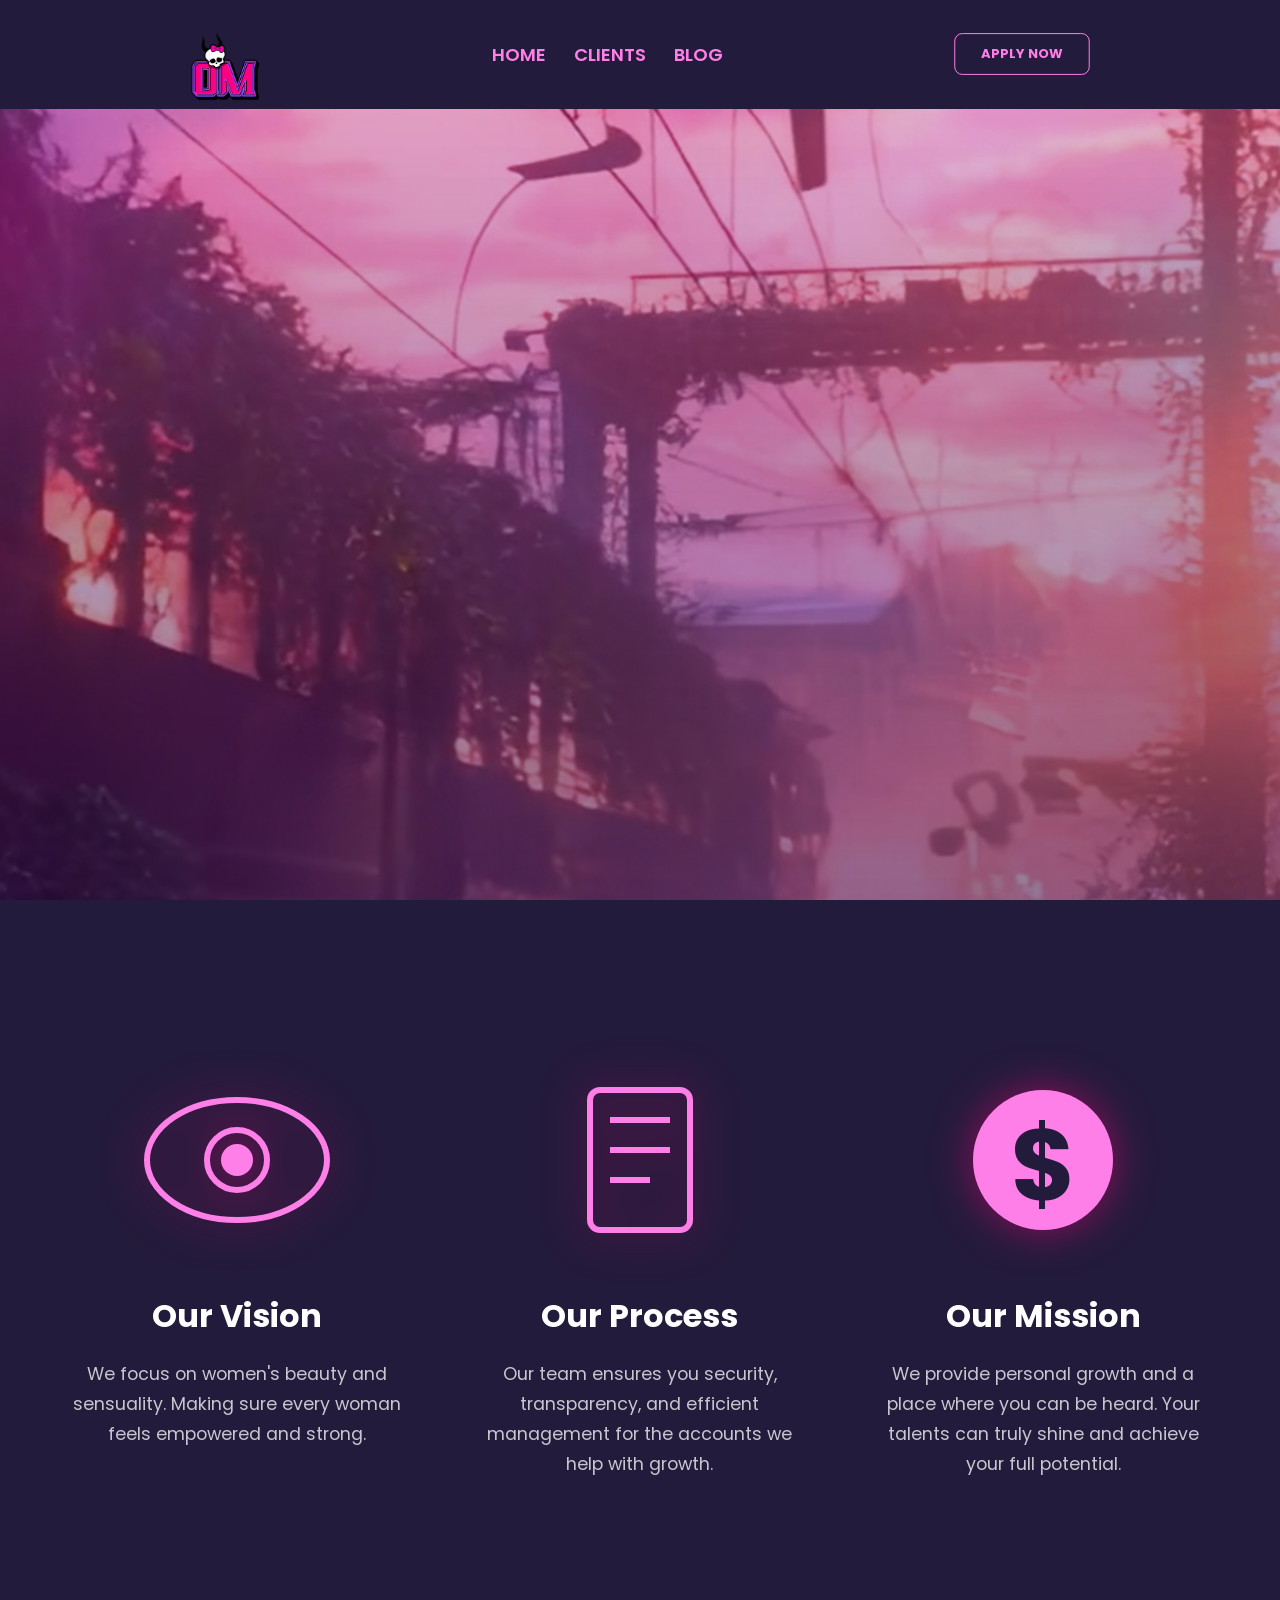
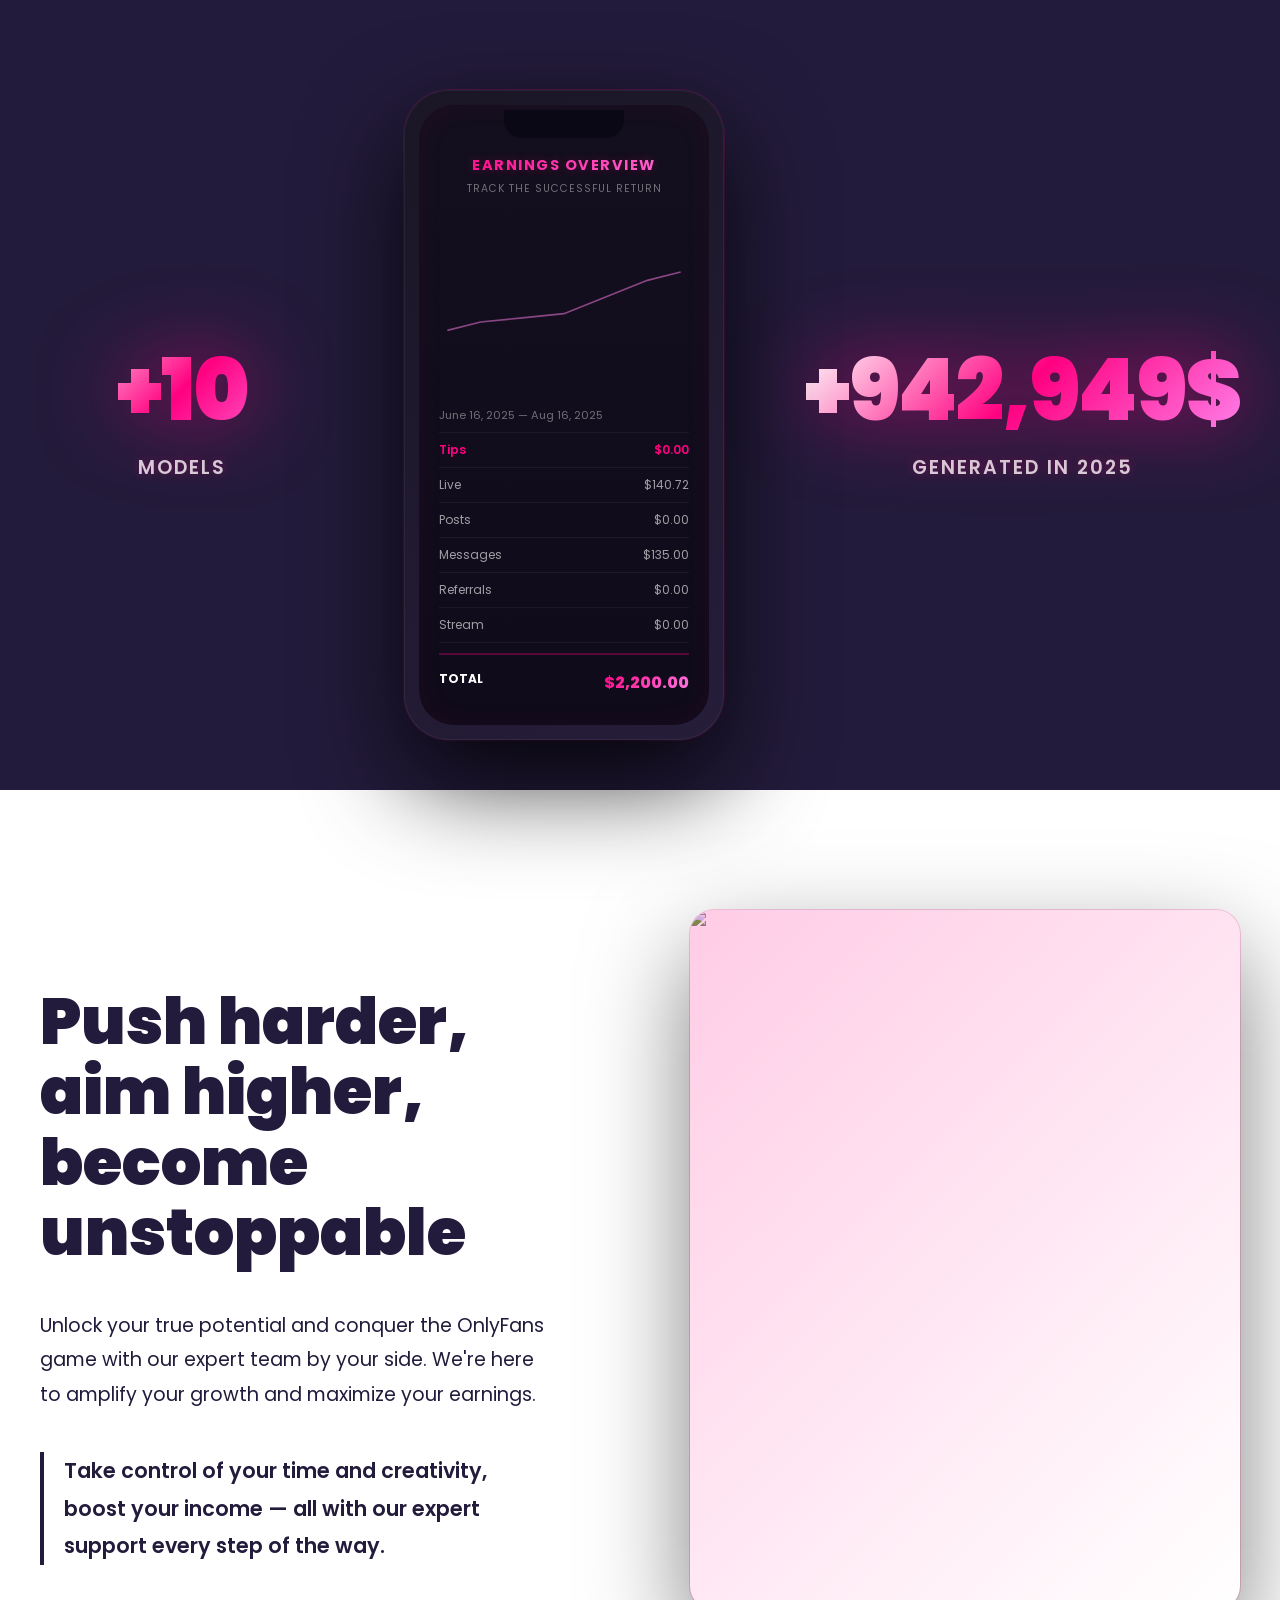
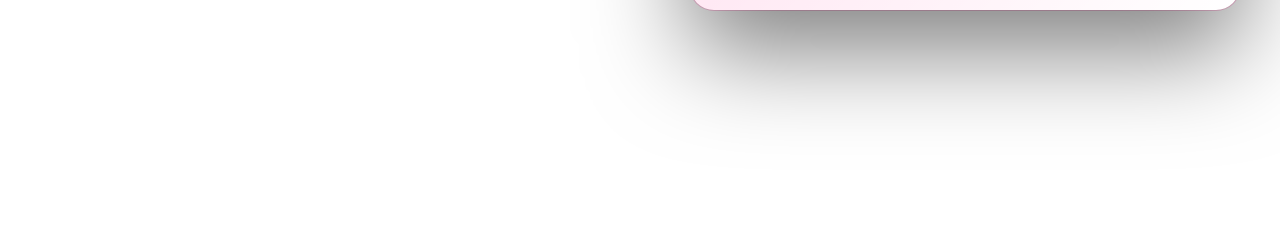
==== index.html @ c8c4c6e2 "first commit" ====
<!DOCTYPE html>
<html lang="en">
<head>
	<meta charset="UTF-8" />
	<meta http-equiv="X-UA-Compatible" content="IE=edge" />
	<meta name="viewport" content="width=device-width, initial-scale=1.0" />
	<title>OnlyModels — OnlyFans Management Agency</title>
	<link rel="preconnect" href="https://fonts.gstatic.com" crossorigin>
	<link href="https://fonts.googleapis.com/css2?family=Poppins:wght@300;400;600;700;800&display=swap" rel="stylesheet">
	<link rel="stylesheet" href="styles.css">
</head>
<body>
	<script>
		// Prevent flash of unstyled content by keeping key elements hidden until animations initialize
		try { document.documentElement.classList.add('is-loading'); } catch (e) { /* ignore */ }
	</script>
	<header class="site-header">
		<div class="container header-inner">
			<a class="logo" href="#">
				<img src="assets/logo.png" alt="OnlyModels logo" class="logo-img">
			</a>

			<nav class="nav" id="site-nav">
				<ul class="nav-list">
					<li><a href="#">Home</a></li>
					<li><a href="#clients">Clients</a></li>
					<li><a href="#blog">Blog</a></li>
				</ul>
			</nav>

			<div class="header-ctas">
				<a class="btn btn-outline" href="#apply">Apply Now</a>
				<button class="nav-toggle" id="navToggle" aria-label="Toggle navigation">☰</button>
			</div>
		</div>
	</header>

	<main>
		<section class="hero">
			<div class="hero-media" aria-hidden="true">
				<video class="hero-video" autoplay muted loop playsinline poster="https://images.unsplash.com/photo-1517816743773-6e0fd518b4a6?ixlib=rb-4.0.3&auto=format&fit=crop&w=2000&q=60">
					<source src="https://video.wixstatic.com/video/4f3477_016ce91157294b81bd13abdebb6bfc32/1080p/mp4/file.mp4" type="video/mp4">
					Your browser does not support the video tag.
				</video>
				<div class="hero-overlay" aria-hidden="true"></div>
			</div>

			<!-- Decorative animated blobs (visual depth) -->
			<div class="hero-decor" aria-hidden="true">
				<div class="blob blob-1"></div>
				<div class="blob blob-2"></div>
				<div class="blob blob-3"></div>
			</div>
			<div class="container hero-content">
				<p class="eyebrow">The #1 OnlyFans Agency in Canada</p>
				<h1 class="hero-title">ONLYFANS MANAGEMENT AGENCY</h1>
				<p class="hero-sub">Maximize your OnlyFans success with expert guidance and strategic growth.</p>
				<div class="hero-actions">
					<a class="btn btn-primary" href="#apply">Apply Now</a>
				</div>
			</div>
		</section>

		<!-- Vision, Process, Mission Section -->
		<section class="features-section">
			<div class="container-wide">
				<div class="features-grid">
					<article class="feature-card">
						<div class="feature-icon">
							<svg class="icon-eye" viewBox="0 0 100 100" xmlns="http://www.w3.org/2000/svg">
								<ellipse cx="50" cy="50" rx="45" ry="30" fill="none" stroke="currentColor" stroke-width="3"/>
								<circle cx="50" cy="50" r="15" fill="none" stroke="currentColor" stroke-width="3"/>
								<circle cx="50" cy="50" r="8" fill="currentColor"/>
							</svg>
						</div>
						<h3 class="feature-title">Our Vision</h3>
						<p class="feature-text">We focus on women's beauty and sensuality. Making sure every woman feels empowered and strong.</p>
					</article>

					<article class="feature-card">
						<div class="feature-icon">
							<svg class="icon-document" viewBox="0 0 100 100" xmlns="http://www.w3.org/2000/svg">
								<rect x="25" y="15" width="50" height="70" rx="5" fill="none" stroke="currentColor" stroke-width="3"/>
								<line x1="35" y1="30" x2="65" y2="30" stroke="currentColor" stroke-width="3"/>
								<line x1="35" y1="45" x2="65" y2="45" stroke="currentColor" stroke-width="3"/>
								<line x1="35" y1="60" x2="55" y2="60" stroke="currentColor" stroke-width="3"/>
							</svg>
						</div>
						<h3 class="feature-title">Our Process</h3>
						<p class="feature-text">Our team ensures you security, transparency, and efficient management for the accounts we help with growth.</p>
					</article>

					<article class="feature-card">
						<div class="feature-icon">
							<svg class="icon-dollar" viewBox="0 0 100 100" xmlns="http://www.w3.org/2000/svg">
								<circle cx="50" cy="50" r="35" fill="currentColor"/>
								<text x="50" y="70" font-size="50" font-weight="bold" text-anchor="middle" fill="#231B3B">$</text>
							</svg>
						</div>
						<h3 class="feature-title">Our Mission</h3>
						<p class="feature-text">We provide personal growth and a place where you can be heard. Your talents can truly shine and achieve your full potential.</p>
					</article>
				</div>
			</div>
		</section>

		<!-- Stats Section with Phone -->
		<section class="stats-section">
			<div class="container-wide">
				<div class="stats-grid">
					<div class="stat-item stat-left">
						<div class="stat-number">+10</div>
						<div class="stat-label">MODELS</div>
					</div>

					<div class="phone-mockup">
						<div class="phone-frame">
							<div class="phone-notch"></div>
							<div class="phone-screen">
								<div class="phone-header">
									<div class="earnings-title">EARNINGS OVERVIEW</div>
									<div class="earnings-subtitle">TRACK THE SUCCESSFUL RETURN</div>
								</div>
								<div class="phone-graph">
									<svg viewBox="0 0 300 120" xmlns="http://www.w3.org/2000/svg">
										<polyline points="10,100 50,90 100,85 150,80 200,60 250,40 290,30" 
											fill="none" stroke="rgba(255,127,232,0.5)" stroke-width="2"/>
									</svg>
								</div>
								<div class="phone-stats">
									<div class="stat-row">
										<span class="stat-date">June 16, 2025 — Aug 16, 2025</span>
									</div>
									<div class="stat-row highlight">
										<span>Tips</span>
										<span>$0.00</span>
									</div>
									<div class="stat-row">
										<span>Live</span>
										<span>$140.72</span>
									</div>
									<div class="stat-row">
										<span>Posts</span>
										<span>$0.00</span>
									</div>
									<div class="stat-row">
										<span>Messages</span>
										<span>$135.00</span>
									</div>
									<div class="stat-row">
										<span>Referrals</span>
										<span>$0.00</span>
									</div>
									<div class="stat-row">
										<span>Stream</span>
										<span>$0.00</span>
									</div>
									<div class="stat-row total">
										<span>TOTAL</span>
										<span class="total-amount">$2,200.00</span>
									</div>
								</div>
							</div>
						</div>
					</div>

					<div class="stat-item stat-right">
						<div class="stat-number">+942,949$</div>
						<div class="stat-label">GENERATED IN 2025</div>
					</div>
				</div>
			</div>
		</section>

		<!-- Split Content Section -->
		<section class="split-section">
			<div class="split-container">
				<div class="split-content">
					<div class="split-text">
						<h2 class="split-heading"><span class="word">Push</span> <span class="word">harder,</span> <span class="word">aim</span> <span class="word">higher,</span> <span class="word">become</span> <span class="word">unstoppable</span></h2>
						<p class="split-para"><span class="line">Unlock your true potential and conquer the OnlyFans game</span> <span class="line">with our expert team by your side. We're here to amplify</span> <span class="line">your growth and maximize your earnings.</span></p>
						<p class="split-para-bold"><span class="line-bold">Take control of your time and creativity, boost your income —</span> <span class="line-bold">all with our expert support every step of the way.</span></p>
					</div>
				</div>
				<div class="split-image">
					<div class="image-wrapper">
						<img src="https://images.unsplash.com/photo-1524504388940-b1c1722653e1?w=800&h=1000&fit=crop" alt="Model" class="split-img">
						<div class="image-overlay"></div>
						<div class="image-glow"></div>
					</div>
				</div>
			</div>
		</section>
	</main>

	<footer class="site-footer">
		<div class="container footer-inner">
			<div>© <span id="year"></span> OnlyModels — All rights reserved</div>
			<div class="footer-links">
				<a href="#privacy">Privacy</a>
				<a href="#terms">Terms</a>
			</div>
		</div>
	</footer>

	<!-- GSAP core + ScrollTrigger -->
	<script src="https://cdnjs.cloudflare.com/ajax/libs/gsap/3.12.2/gsap.min.js"></script>
	<script src="https://cdnjs.cloudflare.com/ajax/libs/gsap/3.12.2/ScrollTrigger.min.js"></script>

	<script>
		console.log('[ANIM] Script loaded');
		document.getElementById('year').textContent = new Date().getFullYear();

		const navToggle = document.getElementById('navToggle');
		const nav = document.getElementById('site-nav');
		const animToggle = document.getElementById('animToggle');

		const systemPrefersReduced = window.matchMedia('(prefers-reduced-motion: reduce)').matches;
		let animationsEnabled = !systemPrefersReduced;

		function updateAnimToggleUI() {
			if (!animToggle) return;
			animToggle.setAttribute('aria-pressed', String(animationsEnabled));
			animToggle.textContent = animationsEnabled ? 'Animations: On' : 'Animations: Off';
		}

		// Mobile nav toggle
		if (navToggle) {
			navToggle.addEventListener('click', () => {
				nav.classList.toggle('open');
				navToggle.classList.toggle('open');
			});
		}

		window.__masterTimeline = null;

		function splitTitleIntoChars() {
			const title = document.querySelector('.hero-title');
			if (!title) return;
			const text = title.textContent.trim();
			title.innerHTML = Array.from(text).map(ch => 
				ch === ' ' ? '<span class="char">&nbsp;</span>' : `<span class="char">${ch}</span>`
			).join('');
		}

		function restorePlainTitle() {
			const title = document.querySelector('.hero-title');
			if (!title) return;
			title.innerHTML = title.textContent.replace(/\u00A0/g, ' ');
			title.style.color = '#fff';
		}

		function revealFallback() {
			document.documentElement.classList.remove('is-loading');
			restorePlainTitle();
			const all = document.querySelectorAll('.logo-img, .nav-list a, .header-ctas .btn, .hero-overlay, .hero-video, .blob, .eyebrow, .hero-title, .hero-sub, .hero-actions .btn, .card, .section h2, .footer-inner');
			all.forEach(el => {
				el.style.opacity = '1';
				el.style.transform = 'none';
				el.style.pointerEvents = 'auto';
			});
			console.log('[ANIM] Fallback reveal applied');
		}

		// Safety: reveal after 2s if still loading
		setTimeout(() => {
			if (document.documentElement.classList.contains('is-loading')) {
				console.warn('[ANIM] Safety timeout - revealing page');
				revealFallback();
			}
		}, 2000);

		function initAnimations() {
			console.log('[ANIM] Init start', {gsap: !!window.gsap, ScrollTrigger: !!window.ScrollTrigger});
			
			if (!window.gsap) {
				console.error('[ANIM] GSAP not loaded!');
				revealFallback();
				return null;
			}

			try {
				if (window.ScrollTrigger) gsap.registerPlugin(ScrollTrigger);
				
				splitTitleIntoChars();

				// SET ALL INITIAL STATES - EVERYTHING HIDDEN
				gsap.set('.site-header', {autoAlpha: 1}); // header visible but children hidden
				gsap.set('.logo-img', {opacity: 0, x: -40, scale: 0.95});
				gsap.set('.nav-list a', {opacity: 0, y: -20});
				gsap.set('.header-ctas .btn', {opacity: 0, y: -15});
				gsap.set('.hero-overlay', {opacity: 0});
				gsap.set('.hero-video', {opacity: 0, scale: 1.08});
				gsap.set('.blob', {opacity: 0, scale: 0.8});
				gsap.set('.eyebrow', {opacity: 0, y: 30});
				gsap.set('.char', {opacity: 0, y: 60, rotationX: 25});
				gsap.set('.hero-sub', {opacity: 0, y: 30});
				gsap.set('.hero-actions .btn', {opacity: 0, y: 20, scale: 0.9});
				gsap.set('.card', {opacity: 0, y: 50, rotationY: 8});
				gsap.set('.section h2', {opacity: 0, y: 30});
				gsap.set('.footer-inner', {opacity: 0, y: 20});

				// Remove is-loading class NOW that GSAP has set initial states
				document.documentElement.classList.remove('is-loading');
				console.log('[ANIM] Initial states set, is-loading removed');

				// CREATE MASTER TIMELINE - EVERYTHING SEQUENCES IN ORDER
				const master = gsap.timeline({
					defaults: {ease: 'power3.out'},
					onStart: () => console.log('[ANIM] Master timeline started'),
					onComplete: () => console.log('[ANIM] Master timeline complete')
				});

				// 1. HEADER ANIMATIONS (logo -> nav links -> buttons)
				master.to('.logo-img', {opacity: 1, x: 0, scale: 1, duration: 1.0, ease: 'back.out(1.4)'}, 0.2);
				master.to('.nav-list a', {opacity: 1, y: 0, duration: 0.8, stagger: 0.1, ease: 'back.out(1.2)'}, 0.5);
				master.to('.header-ctas .btn', {opacity: 1, y: 0, duration: 0.8, stagger: 0.08}, 0.8);

				// 2. HERO VIDEO & OVERLAY
				master.to('.hero-video', {opacity: 1, scale: 1, duration: 1.8, ease: 'power2.out'}, 1.0);
				master.to('.hero-overlay', {opacity: 1, duration: 1.2}, 1.2);

				// 3. DECORATIVE BLOBS (animate in with organic motion)
				master.to('.blob-1', {opacity: 0.85, scale: 1, duration: 2.0, ease: 'elastic.out(1, 0.5)'}, 1.5);
				master.to('.blob-2', {opacity: 0.85, scale: 1, duration: 2.2, ease: 'elastic.out(1, 0.5)'}, 1.6);
				master.to('.blob-3', {opacity: 0.85, scale: 1, duration: 2.0, ease: 'elastic.out(1, 0.5)'}, 1.7);

				// 4. HERO TEXT CONTENT (eyebrow -> title chars -> subtitle -> CTA)
				master.to('.eyebrow', {opacity: 1, y: 0, duration: 0.8}, 2.0);
				master.to('.char', {
					opacity: 1, 
					y: 0, 
					rotationX: 0, 
					duration: 0.8,
					stagger: {each: 0.04, from: 'start'},
					ease: 'back.out(1.5)'
				}, 2.3);
				master.to('.hero-sub', {opacity: 1, y: 0, duration: 1.0}, 3.5);
				master.to('.hero-actions .btn', {opacity: 1, y: 0, scale: 1, duration: 0.9, ease: 'back.out(1.3)'}, 4.0);

				// 5. CONTINUOUS BLOB ANIMATIONS (organic floating)
				master.add(() => {
					gsap.to('.blob-1', {x: -20, y: 10, scale: 1.1, duration: 8, repeat: -1, yoyo: true, ease: 'sine.inOut'});
					gsap.to('.blob-2', {x: 15, y: -15, scale: 0.95, duration: 10, repeat: -1, yoyo: true, ease: 'sine.inOut'});
					gsap.to('.blob-3', {x: -10, y: 20, scale: 1.08, duration: 9, repeat: -1, yoyo: true, ease: 'sine.inOut'});
				}, 3.0);

				// 6. VIDEO SLOW ZOOM (continuous)
				master.add(() => {
					gsap.to('.hero-video', {scale: 1.15, duration: 40, repeat: -1, yoyo: true, ease: 'sine.inOut'});
				}, 2.5);

				// 7. CARDS (scroll-triggered)
				if (window.ScrollTrigger) {
					ScrollTrigger.create({
						trigger: '.grid',
						start: 'top 85%',
						onEnter: () => {
							gsap.to('.card', {
								opacity: 1,
								y: 0,
								rotationY: 0,
								duration: 1.0,
								stagger: 0.15,
								ease: 'back.out(1.2)'
							});
						}
					});

					// 8. SECTION HEADINGS & FOOTER
					ScrollTrigger.create({
						trigger: '.section',
						start: 'top 90%',
						onEnter: () => {
							gsap.to('.section h2', {opacity: 1, y: 0, duration: 0.9, stagger: 0.1});
						}
					});

					ScrollTrigger.create({
						trigger: '.site-footer',
						start: 'top 95%',
						onEnter: () => {
							gsap.to('.footer-inner', {opacity: 1, y: 0, duration: 0.8});
						}
					});

					// 9. FEATURES SECTION - Vision, Process, Mission
					gsap.set('.feature-card', {opacity: 0, y: 80, rotationY: -15, scale: 0.9});
					gsap.set('.feature-icon svg', {opacity: 0, scale: 0.5, rotation: -45});
					gsap.set('.feature-title', {opacity: 0, y: 20});
					gsap.set('.feature-text', {opacity: 0, y: 15});

					ScrollTrigger.create({
						trigger: '.features-section',
						start: 'top 75%',
						onEnter: () => {
							// Animate cards in
							gsap.to('.feature-card', {
								opacity: 1,
								y: 0,
								rotationY: 0,
								scale: 1,
								duration: 1.2,
								stagger: 0.2,
								ease: 'back.out(1.4)'
							});

							// Animate icons
							gsap.to('.feature-icon svg', {
								opacity: 1,
								scale: 1,
								rotation: 0,
								duration: 1.5,
								stagger: 0.2,
								ease: 'elastic.out(1, 0.6)',
								delay: 0.3
							});

							// Animate titles
							gsap.to('.feature-title', {
								opacity: 1,
								y: 0,
								duration: 0.8,
								stagger: 0.2,
								ease: 'power3.out',
								delay: 0.5
							});

							// Animate text
							gsap.to('.feature-text', {
								opacity: 1,
								y: 0,
								duration: 0.8,
								stagger: 0.2,
								ease: 'power3.out',
								delay: 0.7
							});

							// Continuous icon animations
							gsap.to('.icon-eye', {
								rotationY: 360,
								duration: 20,
								repeat: -1,
								ease: 'none'
							});

							gsap.to('.icon-document', {
								y: -10,
								duration: 3,
								repeat: -1,
								yoyo: true,
								ease: 'sine.inOut'
							});

							gsap.to('.icon-dollar', {
								scale: 1.1,
								duration: 2,
								repeat: -1,
								yoyo: true,
								ease: 'sine.inOut'
							});
						}
					});

					// 10. STATS SECTION - Numbers and Phone
					gsap.set('.stat-item', {opacity: 0, scale: 0.8});
					gsap.set('.stat-number', {opacity: 0, y: 50, scale: 0.5});
					gsap.set('.stat-label', {opacity: 0, y: 20});
					gsap.set('.phone-mockup', {opacity: 0, y: 100, rotationY: -25, scale: 0.85});
					gsap.set('.phone-header', {opacity: 0, y: 30});
					gsap.set('.phone-graph', {opacity: 0, scale: 0.8});
					gsap.set('.stat-row', {opacity: 0, x: -20});

					ScrollTrigger.create({
						trigger: '.stats-section',
						start: 'top 70%',
						onEnter: () => {
							// Animate stat containers
							gsap.to('.stat-item', {
								opacity: 1,
								scale: 1,
								duration: 1.0,
								ease: 'back.out(1.3)'
							});

							// Animate left stat number with counter
							const leftNumber = document.querySelector('.stat-left .stat-number');
							gsap.to('.stat-left .stat-number', {
								opacity: 1,
								y: 0,
								scale: 1,
								duration: 1.5,
								ease: 'elastic.out(1, 0.5)',
								onStart: () => {
									let count = 0;
									const target = 10;
									const duration = 1500;
									const increment = target / (duration / 16);
									
									const counter = setInterval(() => {
										count += increment;
										if (count >= target) {
											count = target;
											clearInterval(counter);
										}
										leftNumber.textContent = '+' + Math.floor(count);
									}, 16);
								}
							});

							// Animate right stat number with counter
							const rightNumber = document.querySelector('.stat-right .stat-number');
							gsap.to('.stat-right .stat-number', {
								opacity: 1,
								y: 0,
								scale: 1,
								duration: 1.5,
								ease: 'elastic.out(1, 0.5)',
								delay: 0.2,
								onStart: () => {
									let count = 0;
									const target = 942949;
									const duration = 2000;
									const increment = target / (duration / 16);
									
									const counter = setInterval(() => {
										count += increment;
										if (count >= target) {
											count = target;
											clearInterval(counter);
										}
										rightNumber.textContent = '+' + Math.floor(count).toLocaleString() + '$';
									}, 16);
								}
							});

							// Animate stat labels with pulse
							gsap.to('.stat-label', {
								opacity: 1,
								y: 0,
								duration: 0.8,
								ease: 'power3.out',
								delay: 0.8
							});

							// Continuous label glow
							gsap.to('.stat-label', {
								textShadow: '0 0 20px rgba(255, 0, 128, 0.6)',
								duration: 2,
								repeat: -1,
								yoyo: true,
								ease: 'sine.inOut',
								delay: 2
							});

							// Animate phone mockup with complex motion
							gsap.to('.phone-mockup', {
								opacity: 1,
								y: 0,
								rotationY: 0,
								scale: 1,
								duration: 2.2,
								ease: 'elastic.out(1, 0.6)',
								delay: 0.3
							});

							// Animate phone content
							gsap.to('.phone-header', {
								opacity: 1,
								y: 0,
								duration: 0.8,
								delay: 1.2
							});

							// Earnings title pulse
							gsap.to('.earnings-title', {
								scale: 1.05,
								textShadow: '0 0 15px rgba(255, 0, 128, 0.5)',
								duration: 1.5,
								repeat: -1,
								yoyo: true,
								ease: 'sine.inOut',
								delay: 2
							});

							gsap.to('.phone-graph', {
								opacity: 1,
								scale: 1,
								duration: 1.0,
								delay: 1.5
							});

							gsap.to('.stat-row', {
								opacity: 1,
								x: 0,
								duration: 0.6,
								stagger: 0.1,
								ease: 'back.out(1.3)',
								delay: 1.8
							});

							// Continuous phone float with rotation
							gsap.to('.phone-frame', {
								y: -20,
								rotationZ: 2,
								duration: 4,
								repeat: -1,
								yoyo: true,
								ease: 'sine.inOut',
								delay: 2
							});

							// Phone screen glow
							gsap.to('.phone-screen', {
								boxShadow: 'inset 0 0 50px rgba(255, 0, 128, 0.1)',
								duration: 3,
								repeat: -1,
								yoyo: true,
								ease: 'sine.inOut',
								delay: 2.5
							});

							// Animate graph line with glow
							const graphLine = document.querySelector('.phone-graph polyline');
							if (graphLine) {
								const length = graphLine.getTotalLength();
								graphLine.style.strokeDasharray = length;
								graphLine.style.strokeDashoffset = length;
								
								gsap.to(graphLine, {
									strokeDashoffset: 0,
									duration: 2.5,
									ease: 'power2.inOut',
									delay: 1.8
								});

								// Continuous line glow
								gsap.to(graphLine, {
									stroke: 'rgba(255, 127, 232, 0.8)',
									strokeWidth: 3,
									duration: 2,
									repeat: -1,
									yoyo: true,
									ease: 'sine.inOut',
									delay: 4
								});
							}

							// Total amount pulse
							gsap.to('.total-amount', {
								scale: 1.08,
								textShadow: '0 0 20px rgba(255, 0, 128, 0.8)',
								duration: 1.5,
								repeat: -1,
								yoyo: true,
								ease: 'sine.inOut',
								delay: 3
							});
						}
					});

					// 11. SPLIT SECTION - Text and Image
					gsap.set('.split-heading .word', {opacity: 0, y: 80, rotationX: -45, scale: 0.8});
					gsap.set('.split-para .line', {opacity: 0, x: -60, rotationY: -25});
					gsap.set('.split-para-bold .line-bold', {opacity: 0, x: -80, scale: 0.9, rotationY: -20});
					gsap.set('.split-image', {opacity: 0, x: 100, rotationY: 25, scale: 0.85});
					gsap.set('.image-glow', {opacity: 0, scale: 0.5});

					ScrollTrigger.create({
						trigger: '.split-section',
						start: 'top 70%',
						onEnter: () => {
							// Animate heading words individually
							gsap.to('.split-heading .word', {
								opacity: 1,
								y: 0,
								rotationX: 0,
								scale: 1,
								duration: 1.4,
								stagger: {
									each: 0.12,
									ease: 'power2.out'
								},
								ease: 'elastic.out(1, 0.6)'
							});

							// Continuous word floating
							gsap.to('.split-heading .word', {
								y: -5,
								duration: 2.5,
								stagger: 0.15,
								repeat: -1,
								yoyo: true,
								ease: 'sine.inOut',
								delay: 1.5
							});

							// Animate paragraph lines
							gsap.to('.split-para .line', {
								opacity: 1,
								x: 0,
								rotationY: 0,
								duration: 1.2,
								stagger: 0.15,
								ease: 'back.out(1.4)',
								delay: 0.4
							});

							// Animate bold lines
							gsap.to('.split-para-bold .line-bold', {
								opacity: 1,
								x: 0,
								scale: 1,
								rotationY: 0,
								duration: 1.3,
								stagger: 0.2,
								ease: 'elastic.out(1, 0.7)',
								delay: 0.8
							});

							// Pulse effect on bold text
							gsap.to('.split-para-bold', {
								scale: 1.02,
								duration: 2,
								repeat: -1,
								yoyo: true,
								ease: 'sine.inOut',
								delay: 2
							});

							// Animate image with complex motion
							gsap.to('.split-image', {
								opacity: 1,
								x: 0,
								rotationY: 0,
								scale: 1,
								duration: 2.0,
								ease: 'elastic.out(1, 0.5)',
								delay: 0.3
							});

							// Animate image glow
							gsap.to('.image-glow', {
								opacity: 0.6,
								scale: 1,
								duration: 2.5,
								ease: 'power2.out',
								delay: 0.8
							});

							// Continuous image overlay pulse
							gsap.to('.image-overlay', {
								opacity: 0.4,
								duration: 3,
								repeat: -1,
								yoyo: true,
								ease: 'sine.inOut',
								delay: 2
							});
						}
					});

					// Parallax effect on split image with rotation
					ScrollTrigger.create({
						trigger: '.split-section',
						start: 'top bottom',
						end: 'bottom top',
						scrub: 1,
						onUpdate: (self) => {
							const progress = self.progress;
							gsap.to('.split-img', {
								y: progress * -80,
								rotationZ: progress * 2,
								scale: 1 + (progress * 0.05),
								ease: 'none'
							});

							// Parallax glow
							gsap.to('.image-glow', {
								y: progress * 40,
								ease: 'none'
							});
						}
					});
				}

				// NAV LINK HOVER EFFECTS
				document.querySelectorAll('.nav-list a').forEach(link => {
					link.addEventListener('mouseenter', () => gsap.to(link, {y: -4, duration: 0.3, ease: 'power2.out'}));
					link.addEventListener('mouseleave', () => gsap.to(link, {y: 0, duration: 0.3}));
				});

				window.__masterTimeline = master;
				console.log('[ANIM] Master timeline created successfully');
				return master;

			} catch (err) {
				console.error('[ANIM] Init error:', err);
				revealFallback();
				return null;
			}
		}

		function killAnimations() {
			if (window.__masterTimeline) {
				window.__masterTimeline.kill();
				window.__masterTimeline = null;
			}
			if (window.ScrollTrigger) {
				ScrollTrigger.getAll().forEach(st => st.kill());
			}
			gsap.killTweensOf('*');
			restorePlainTitle();
			console.log('[ANIM] All animations killed');
		}

		// Animation toggle
		if (animToggle) {
			animToggle.addEventListener('click', () => {
				animationsEnabled = !animationsEnabled;
				updateAnimToggleUI();
				if (animationsEnabled) {
					location.reload(); // Reload to restart animations
				} else {
					killAnimations();
					revealFallback();
				}
			});
		}

		// INITIALIZE
		updateAnimToggleUI();
		if (animationsEnabled) {
			if (document.readyState === 'loading') {
				document.addEventListener('DOMContentLoaded', initAnimations);
			} else {
				initAnimations();
			}
		} else {
			revealFallback();
		}
	</script>
</body>
</html>
---- styles.css ----
/* styles.css — Pink/purple theme, responsive layout */
:root {
    --bg: #231B3B;
    --pink-600: #FF0080;
    --pink-500: #ff66b2;
    --purple-700: #231B3B;
    --muted: rgba(255, 255, 255, 0.75);
    --glass: rgba(255, 255, 255, 0.06);
    --max-width: 1200px;
}

* {
    box-sizing: border-box
}

html,
body {
    height: 100%
}

body {
    margin: 0;
    font-family: 'Poppins', system-ui, -apple-system, Segoe UI, Roboto, 'Helvetica Neue', Arial;
    color: #fff;
    -webkit-font-smoothing: antialiased;
    -moz-osx-font-smoothing: grayscale;
}

.container {
    width: 90%;
    max-width: 900px;
    margin: 0 auto;
}

.site-header {
    position: fixed;
    left: 0;
    right: 0;
    top: 0;
    z-index: 60;
    background-color: #231B3B;
}

.header-inner {
    display: flex;
    align-items: center;
    justify-content: space-between;
    padding: 20px 0;
}

.logo {
    display: flex;
    align-items: center;
    gap: 10px;
    text-decoration: none;
    color: #fff
}

.logo-text {
    font-weight: 700;
    font-size: 1.1rem;
    letter-spacing: 0.2px
}

.logo-img {
    width: 70px;
    height: 100%;
    display: block;
    border-radius: 6px
}

.nav {
    display: block
}

.nav-list {
    display: flex;
    gap: 28px;
    list-style: none;
    padding: 0;
    margin: 0
}

.nav-list a {
    text-transform: uppercase;
    font-size: 18px;
    color: rgb(255, 127, 232);
    text-decoration: none;
    font-weight: 600
}

.header-ctas {
    display: flex;
    align-items: center;
    gap: 12px
}

.btn {
    display: inline-block;
    padding: 10px 18px;
    border-radius: 10px;
    text-decoration: none;
    font-weight: 700
}

.btn-primary {
    border: 0.9px solid rgb(255, 127, 232) !important;
    background: linear-gradient(135deg, #1b0630 0%, rgba(255, 20, 147, 0.15) 100%);
    color: rgb(255, 127, 232);
    outline: none;
    text-transform: uppercase;
    padding: 14px 46px;
    position: relative;
    overflow: hidden;
    transition: all 0.3s ease;
}

.btn-primary::before {
    content: '';
    position: absolute;
    inset: 0;
    background: radial-gradient(circle at center, rgba(255, 127, 232, 0.2), transparent);
    opacity: 0;
    transition: opacity 0.3s ease;
}

.btn-primary:hover::before {
    opacity: 1;
    animation: pulse 1.5s ease-in-out infinite;
}

@keyframes pulse {
    0%, 100% { transform: scale(1); opacity: 0.8; }
    50% { transform: scale(1.05); opacity: 1; }
}

.btn-outline {
    text-transform: uppercase;
    border: 1px solid rgb(255, 127, 232) !important;
    padding: 10px 26px;
    font-size: 13px;
    color: rgb(255, 127, 232);
    background: transparent;
    border-radius: 8px
}

.btn-ghost {
    background: transparent;
    border: 1px solid rgba(255, 255, 255, 0.06);
    color: var(--muted)
}

.nav-toggle {
    display: none;
    background: transparent;
    border: 0;
    color: var(--muted);
    font-size: 1.4rem
}

/* HERO */
.hero {
    position: relative;
    min-height: 100vh;
    display: flex;
    align-items: center;
    padding-top: 110px;
    padding-bottom: 70px;
    overflow: hidden;
}


.hero-media {
    position: absolute;
    inset: 0;
    z-index: 0;
    overflow: hidden;
    /* Tiled pattern background shown when video is loading or unavailable */
    background-image: url('/assets/bgg.png');
    background-size: auto;
    background-repeat: repeat;
    background-position: center center;
}

.hero-video {
    position: absolute;
    inset: 0;
    width: 100%;
    object-fit: cover;
    display: block;
    z-index: 0;
}

.hero-overlay {
    position: absolute;
    inset: 0;
    z-index: 1;
    /* tint overlay only so the video shows through */
    background: linear-gradient(180deg, rgba(255, 20, 147, 0.12), rgba(54, 15, 76, 0.36));
}

.hero-content {
    position: relative;
    z-index: 2;
    max-width: 900px;
}

.eyebrow {
    color: rgba(255, 20, 147, 0.95);
    font-weight: 700;
    font-style: italic;
    text-transform: uppercase;
    letter-spacing: 3px;
    font-size: 0.9rem;
    margin: 0 0 18px;
    text-shadow: 0 0 20px rgba(255, 20, 147, 0.4), 0 2px 8px rgba(0, 0, 0, 0.3);
    background: linear-gradient(90deg, rgba(255, 20, 147, 1) 0%, rgba(255, 127, 232, 0.9) 100%);
    -webkit-background-clip: text;
    background-clip: text;
    color: transparent;
    display: inline-block;
    position: relative;
}

.hero-title {
    font-size: clamp(2.2rem, 6vw, 4.2rem);
    line-height: 1;
    letter-spacing: 1px;
    margin: 0 0 14px;
    color: #fff;
    text-shadow: 0 4px 0 rgba(0, 0, 0, 0.15)
}

.hero-sub {
    font-size: clamp(1rem, 2.4vw, 1.3rem);
    color: var(--muted);
    margin-bottom: 20px;
    max-width: 60%
}

.hero-actions {
    display: flex;
    gap: 12px
}

/* SECTIONS */
.section {
    padding: 60px 0
}

.section-card {
    background: linear-gradient(180deg, rgba(255, 255, 255, 0.02), transparent)
}

.section-light {
    background: transparent
}

.grid {
    display: grid;
    grid-template-columns: repeat(3, 1fr);
    gap: 18px;
    margin-top: 18px
}

.card {
    background: var(--glass);
    padding: 20px;
    border-radius: 12px
}

.muted {
    color: var(--muted);
    margin-top: 6px
}

/* FEATURES SECTION - Vision, Process, Mission */
.features-section {
    padding: 120px 0;
    background: #231B3B;
    position: relative;
    overflow: hidden;
}

.container-wide {
    max-width: 1400px;
    margin: 0 auto;
    padding: 0 40px;
}

.features-grid {
    display: grid;
    grid-template-columns: repeat(3, 1fr);
    gap: 10px;
    position: relative;
}

.feature-card {
    text-align: center;
    padding: 40px 30px;
    border-radius: 24px;
    transition: all 0.4s cubic-bezier(0.34, 1.56, 0.64, 1);
    position: relative;
    overflow: hidden;
}

.feature-card::before {
    content: '';
    position: absolute;
    inset: 0;
    background: radial-gradient(circle at center, rgba(255, 0, 128, 0.1), transparent 70%);
    opacity: 0;
    transition: opacity 0.5s ease;
}



.feature-icon {
    width: 200px;
    height: 200px;
    margin: 0 auto 30px;
    display: flex;
    align-items: center;
    justify-content: center;
    position: relative;
}

.feature-icon svg {
    width: 100%;
    height: 100%;
    color: rgb(255, 127, 232);
    filter: drop-shadow(0 0 20px rgba(255, 0, 128, 0.5));
}

.icon-dollar circle {
    fill: rgb(255, 127, 232);
}

.icon-dollar text {
    fill: var(--purple-700);
}

.feature-title {
    font-size: 2rem;
    font-weight: 700;
    margin-bottom: 20px;
    color: white;
}

.feature-text {
    color: var(--muted);
    font-size: 1.1rem;
    line-height: 1.7;
    margin: 0 auto;
}

/* STATS SECTION */
.stats-section {
    padding: 50px 0;
    background: #231B3B;
    position: relative;
    overflow: visible;
}

.stats-grid {
    display: grid;
    grid-template-columns: 1fr auto 1fr;
    gap: 80px;
    align-items: center;
    position: relative;
}

.stat-item {
    text-align: center;
    position: relative;
}

.stat-number {
    font-size: 85px;
    font-weight: 900;
    background: linear-gradient(135deg, #fff 0%, var(--pink-600) 50%, #FF7FE8 100%);
    background-clip: text;
    -webkit-background-clip: text;
    -webkit-text-fill-color: transparent;
    line-height: 1;
    margin-bottom: 20px;
    filter: drop-shadow(0 0 40px rgba(255, 0, 128, 0.6));
    letter-spacing: -2px;
    position: relative;
    animation: numberShine 3s ease-in-out infinite;
}

@keyframes numberShine {
    0%, 100% { 
        filter: drop-shadow(0 0 40px rgba(255, 0, 128, 0.6));
    }
    50% { 
        filter: drop-shadow(0 0 60px rgba(255, 0, 128, 0.9)) drop-shadow(0 0 80px rgba(255, 127, 232, 0.5));
    }
}

.stat-label {
    font-size: clamp(0.9rem, 1.5vw, 1.2rem);
    font-weight: 600;
    text-shadow: 0 0 10px rgba(255, 0, 128, 0.3);
    color: rgba(255, 255, 255, 0.8);
    letter-spacing: 2px;
}

/* PHONE MOCKUP */
.phone-mockup {
    position: relative;
    z-index: 10;
}

.phone-frame {
    width: 320px;
    height: 650px;
    background: linear-gradient(145deg, #1a1625, #261d3a);
    border-radius: 45px;
    padding: 15px;
    box-shadow: 
        0 40px 100px rgba(0, 0, 0, 0.8),
        0 0 0 1px rgba(255, 0, 128, 0.2),
        inset 0 0 0 1px rgba(255, 255, 255, 0.05);
    position: relative;
    transform: perspective(1000px) rotateY(0deg);
    transition: transform 0.8s cubic-bezier(0.34, 1.56, 0.64, 1), box-shadow 0.6s ease;
}

.phone-frame:hover {
    transform: perspective(1000px) rotateY(-8deg) scale(1.05);
    box-shadow: 
        0 60px 140px rgba(0, 0, 0, 0.9),
        0 0 0 2px rgba(255, 0, 128, 0.5),
        0 0 60px rgba(255, 0, 128, 0.4),
        inset 0 0 0 1px rgba(255, 255, 255, 0.1);
}

.phone-frame::before {
    content: '';
    position: absolute;
    inset: -2px;
    background: linear-gradient(135deg, var(--pink-600), transparent, var(--pink-600));
    border-radius: 47px;
    opacity: 0;
    z-index: -1;
    transition: opacity 0.6s ease;
    animation: phoneBorderPulse 3s ease-in-out infinite;
}

@keyframes phoneBorderPulse {
    0%, 100% { opacity: 0; }
    50% { opacity: 0.3; }
}

.phone-frame:hover::before {
    opacity: 0.5;
}

.phone-notch {
    position: absolute;
    top: 20px;
    left: 50%;
    transform: translateX(-50%);
    width: 120px;
    height: 28px;
    background: #0a0814;
    border-radius: 0 0 18px 18px;
    z-index: 2;
}

.phone-screen {
    width: 100%;
    height: 100%;
    background: linear-gradient(180deg, #130f1e, #0f0b1a);
    border-radius: 35px;
    overflow: hidden;
    padding: 50px 20px 20px;
    position: relative;
    box-shadow: inset 0 0 30px rgba(255, 0, 128, 0.05);
    transition: box-shadow 0.6s ease;
}

.phone-header {
    text-align: center;
    margin-bottom: 30px;
}

.earnings-title {
    font-size: 0.9rem;
    font-weight: 700;
    background: linear-gradient(135deg, var(--pink-600), #FF7FE8);
    background-clip: text;
    -webkit-background-clip: text;
    -webkit-text-fill-color: transparent;
    letter-spacing: 1.5px;
    margin-bottom: 5px;
    text-shadow: 0 0 10px rgba(255, 0, 128, 0.3);
    transition: all 0.4s ease;
}

.earnings-subtitle {
    font-size: 0.65rem;
    color: rgba(255, 255, 255, 0.4);
    letter-spacing: 1px;
}

.phone-graph {
    margin-bottom: 25px;
    padding: 20px 0;
}

.phone-graph svg {
    width: 100%;
    height: auto;
}

.phone-stats {
    font-size: 0.75rem;
}

.stat-row {
    display: flex;
    justify-content: space-between;
    padding: 8px 0;
    color: rgba(255, 255, 255, 0.6);
    border-bottom: 1px solid rgba(255, 255, 255, 0.05);
    transition: all 0.3s ease;
    position: relative;
}

.stat-row::before {
    content: '';
    position: absolute;
    left: 0;
    top: 0;
    width: 0;
    height: 100%;
    background: linear-gradient(90deg, rgba(255, 0, 128, 0.1), transparent);
    transition: width 0.4s cubic-bezier(0.34, 1.56, 0.64, 1);
}

.stat-row:hover {
    color: rgba(255, 255, 255, 0.9);
    padding-left: 10px;
}

.stat-row:hover::before {
    width: 100%;
}

.stat-row.highlight {
    color: var(--pink-600);
    font-weight: 600;
    animation: highlightPulse 2s ease-in-out infinite;
}

@keyframes highlightPulse {
    0%, 100% { text-shadow: 0 0 10px rgba(255, 0, 128, 0.3); }
    50% { text-shadow: 0 0 20px rgba(255, 0, 128, 0.6); }
}

.stat-row.total {
    margin-top: 10px;
    padding-top: 15px;
    border-top: 2px solid rgba(255, 0, 128, 0.3);
    border-bottom: none;
    font-weight: 700;
    color: #fff;
}

.total-amount {
    background: linear-gradient(135deg, var(--pink-600), #FF7FE8);
    background-clip: text;
    -webkit-background-clip: text;
    -webkit-text-fill-color: transparent;
    font-size: 1rem;
    font-weight: 800;
    transition: all 0.4s ease;
}

.stat-date {
    font-size: 0.7rem;
    color: rgba(255, 255, 255, 0.4);
}

/* SPLIT SECTION */
.split-section {
    padding: 120px 0;
    background: #fff;
    position: relative;
}

.split-container {
    max-width: 1400px;
    margin: 0 auto;
    padding: 0 40px;
    display: grid;
    grid-template-columns: 1fr 1fr;
    gap: 100px;
    align-items: center;
}

.split-content {
    padding-right: 40px;
}

.split-heading {
    font-size: clamp(2.5rem, 5vw, 4rem);
    font-weight: 900;
    line-height: 1.1;
    margin-bottom: 40px;
   color: #231B3B;
}

.split-para {
    font-size: 1.2rem;
    line-height: 1.8;
    color: #231B3B;
    margin-bottom: 30px;
}

.split-para-bold {
    font-size: 1.3rem;
    line-height: 1.8;
    font-weight: 600;
    color: #231B3B;
    padding-left: 20px;
    border-left: 4px solid #231B3B;
    margin-top: 40px;
}

.split-image {
    position: relative;
    border-radius: 24px;
    overflow: hidden;
    box-shadow: 
        0 40px 100px rgba(0, 0, 0, 0.5),
        0 0 0 1px rgba(255, 0, 128, 0.2);
}

.split-image::before {
    content: '';
    position: absolute;
    inset: 0;
    background: linear-gradient(135deg, rgba(255, 0, 128, 0.2), transparent);
    z-index: 1;
    pointer-events: none;
}

.split-img {
    width: 100%;
    height: 700px;
    object-fit: cover;
    display: block;
    transition: transform 0.6s cubic-bezier(0.34, 1.56, 0.64, 1);
}

.split-image:hover .split-img {
    transform: scale(1.05);
}

/* FOOTER */
.site-footer {
    padding: 28px 0;
    border-top: 1px solid rgba(255, 255, 255, 0.04);
    margin-top: 40px
}

.footer-inner {
    display: flex;
    align-items: center;
    justify-content: space-between;
    gap: 12px
}

.footer-links a {
    color: var(--muted);
    text-decoration: none;
    margin-left: 14px
}

/* Responsive */
@media (max-width:900px) {
    .hero-sub {
        max-width: 100%
    }

    .grid {
        grid-template-columns: repeat(2, 1fr)
    }

    .nav-list {
        gap: 18px
    }

    /* Tablet Features */
    .features-grid {
        grid-template-columns: 1fr;
        gap: 50px;
    }

    /* Tablet Stats */
    .stats-grid {
        gap: 60px;
    }

    /* Tablet Split */
    .split-container {
        gap: 80px;
    }
}

@media (max-width:700px) {
    .container {
        width: 94%
    }

    .nav-list {
        position: fixed;
        right: 0;
        top: 68px;
        background: linear-gradient(180deg, rgba(15, 6, 30, 0.98), rgba(15, 6, 30, 0.96));
        padding: 18px;
        border-radius: 12px;
        flex-direction: column;
        gap: 12px;
        box-shadow: 0 10px 40px rgba(0, 0, 0, 0.5);
        transform: translateY(-20px);
        opacity: 0;
        pointer-events: none;
        transition: all .25s ease
    }

    .nav-list li {
        white-space: nowrap
    }

    .nav.open .nav-list {
        transform: none;
        opacity: 1;
        pointer-events: auto
    }

    .nav-toggle {
        display: inline-block
    }

    .header-ctas .btn-outline {
        display: none
    }

    .hero {
        min-height: 64vh;
        padding-top: 110px
    }

    .hero-title {
        font-size: clamp(1.6rem, 7vw, 2.6rem)
    }

    .hero-actions {
        flex-direction: column;
    }

    /* Features Responsive */
    .features-grid {
        grid-template-columns: 1fr;
        gap: 40px;
    }

    .container-wide {
        padding: 0 20px;
    }

    .features-section {
        padding: 80px 0;
    }

    /* Stats Responsive */
    .stats-section {
        padding: 100px 0;
    }

    .stats-grid {
        grid-template-columns: 1fr;
        gap: 60px;
    }

    .phone-frame {
        width: 280px;
        height: 570px;
        margin: 0 auto;
    }

    .stat-number {
        font-size: 3rem;
    }

    /* Split Responsive */
    .split-container {
        grid-template-columns: 1fr;
        gap: 60px;
        padding: 0 20px;
    }

    .split-content {
        padding-right: 0;
    }

    .split-section {
        padding: 80px 0;
    }

    .split-img {
        height: 500px;
        align-items: flex-start
    }

    .grid {
        grid-template-columns: 1fr
    }

    .footer-inner {
        flex-direction: column;
        align-items: flex-start
    }

    /* hide heavy video on small screens and rely on overlay background image */
    .hero-video {
        display: none
    }

    .hero-overlay {
        filter: contrast(1.02) saturate(1.02) brightness(0.8)
    }
}

/* small niceties */
a:focus {
    outline: 2px solid rgba(255, 255, 255, 0.12);
    outline-offset: 4px
}

/* Animation utility classes and prefers-reduced-motion support */
.anim-hidden {
    opacity: 0;
    transform: translateY(10px) scale(0.995);
    will-change: opacity, transform;
}

.stagger-item {
    will-change: opacity, transform;
}

@media (prefers-reduced-motion: reduce) {
    .anim-hidden,
    .stagger-item,
    .hero-video {
        transition: none !important;
        animation: none !important;
    }
}

/* Decorative hero blobs and advanced text styling */
.hero-decor {
    position: absolute;
    inset: 0;
    z-index: 0;
    pointer-events: none;
    overflow: visible;
}

.blob {
    position: absolute;
    border-radius: 50%;
    filter: blur(36px) saturate(140%);
    opacity: 0.85;
    mix-blend-mode: screen;
    transform-origin: center;
}

.blob-1 {
    width: 420px;
    height: 420px;
    background: radial-gradient(circle at 20% 30%, rgba(255,20,147,0.22), rgba(255,127,232,0.09) 40%, rgba(54,15,76,0) 70%);
    left: -8%;
    top: 8%;
}

.blob-2 {
    width: 360px;
    height: 360px;
    background: radial-gradient(circle at 60% 40%, rgba(0,200,255,0.16), rgba(120,99,255,0.06) 45%, rgba(27,6,48,0) 75%);
    right: -6%;
    top: 18%;
}

.blob-3 {
    width: 240px;
    height: 240px;
    background: radial-gradient(circle at 50% 50%, rgba(255,200,120,0.12), rgba(255,127,232,0.06) 45%, rgba(27,6,48,0) 80%);
    left: 20%;
    bottom: -6%;
}

/* Hero title gradient + character spans */
.hero-title {
    color: #fff;
    display: inline-block;
    line-height: 0.95;
    font-weight: 800;
    text-transform: uppercase;
    letter-spacing: 1px;
}

.hero-title .char {
    display: inline-block;
    transform-origin: 50% 50% -40px;
    will-change: transform, opacity;
}

/* Ensure split characters inherit the gradient text look */
.hero-title .char {
    color: #fff;
    -webkit-font-smoothing: antialiased;
}

/* Nav link underline sweep */
.nav-list a {
    position: relative;
    overflow: visible;
}
.nav-list a::after {
    content: '';
    position: absolute;
    left: 0;
    right: 0;
    bottom: -8px;
    height: 3px;
    background: linear-gradient(90deg, rgba(255,127,232,0.9), rgba(255,200,220,0.6));
    transform: scaleX(0);
    transform-origin: left center;
    transition: transform .35s cubic-bezier(.2,.9,.2,1);
    border-radius: 4px;
}
.nav-list a:hover::after,
.nav-list a:focus::after {
    transform: scaleX(1);
}

/* Button subtle glow on hover */
.btn-primary:hover {
    box-shadow: 0 10px 30px rgba(255, 20, 147, 0.12), 0 2px 12px rgba(255,127,232,0.06);
    transform: translateY(-3px);
    transition: transform .22s ease, box-shadow .22s ease;
}

/* Hero content must sit above blob visuals */
.hero .hero-content { z-index: 3 }

@media (max-width:900px) {
    .blob-1, .blob-2, .blob-3 { display: none }
}

/* Animations toggle styling */
.anim-toggle {
    font-size: 13px;
    padding: 8px 12px;
    border-radius: 8px;
    border: 1px solid rgba(255,255,255,0.06);
    background: transparent;
    color: var(--muted);
}
.anim-toggle[aria-pressed="true"] {
    color: rgb(255,127,232);
    border-color: rgba(255,127,232,0.18);
}

/* When page is loading, keep major UI elements hidden to avoid flashes; GSAP will reveal them */
.is-loading .logo-img,
.is-loading .nav-list a,
.is-loading .header-ctas .btn,
.is-loading .hero-overlay,
.is-loading .blob,
.is-loading .hero-title .char,
.is-loading .hero-sub,
.is-loading .hero-actions .btn,
.is-loading .card,
.is-loading .section h2,
.is-loading .footer-inner {
    opacity: 0;
    transform: translateY(12px) scale(0.996);
    pointer-events: none;
}

/* Slightly slower default transitions for smoother initial motion (if CSS transitions apply) */
.logo-img, .nav-list a, .header-ctas .btn, .hero-sub, .hero-actions .btn {
    transition: transform 420ms cubic-bezier(.2,.9,.2,1), opacity 420ms ease;
}
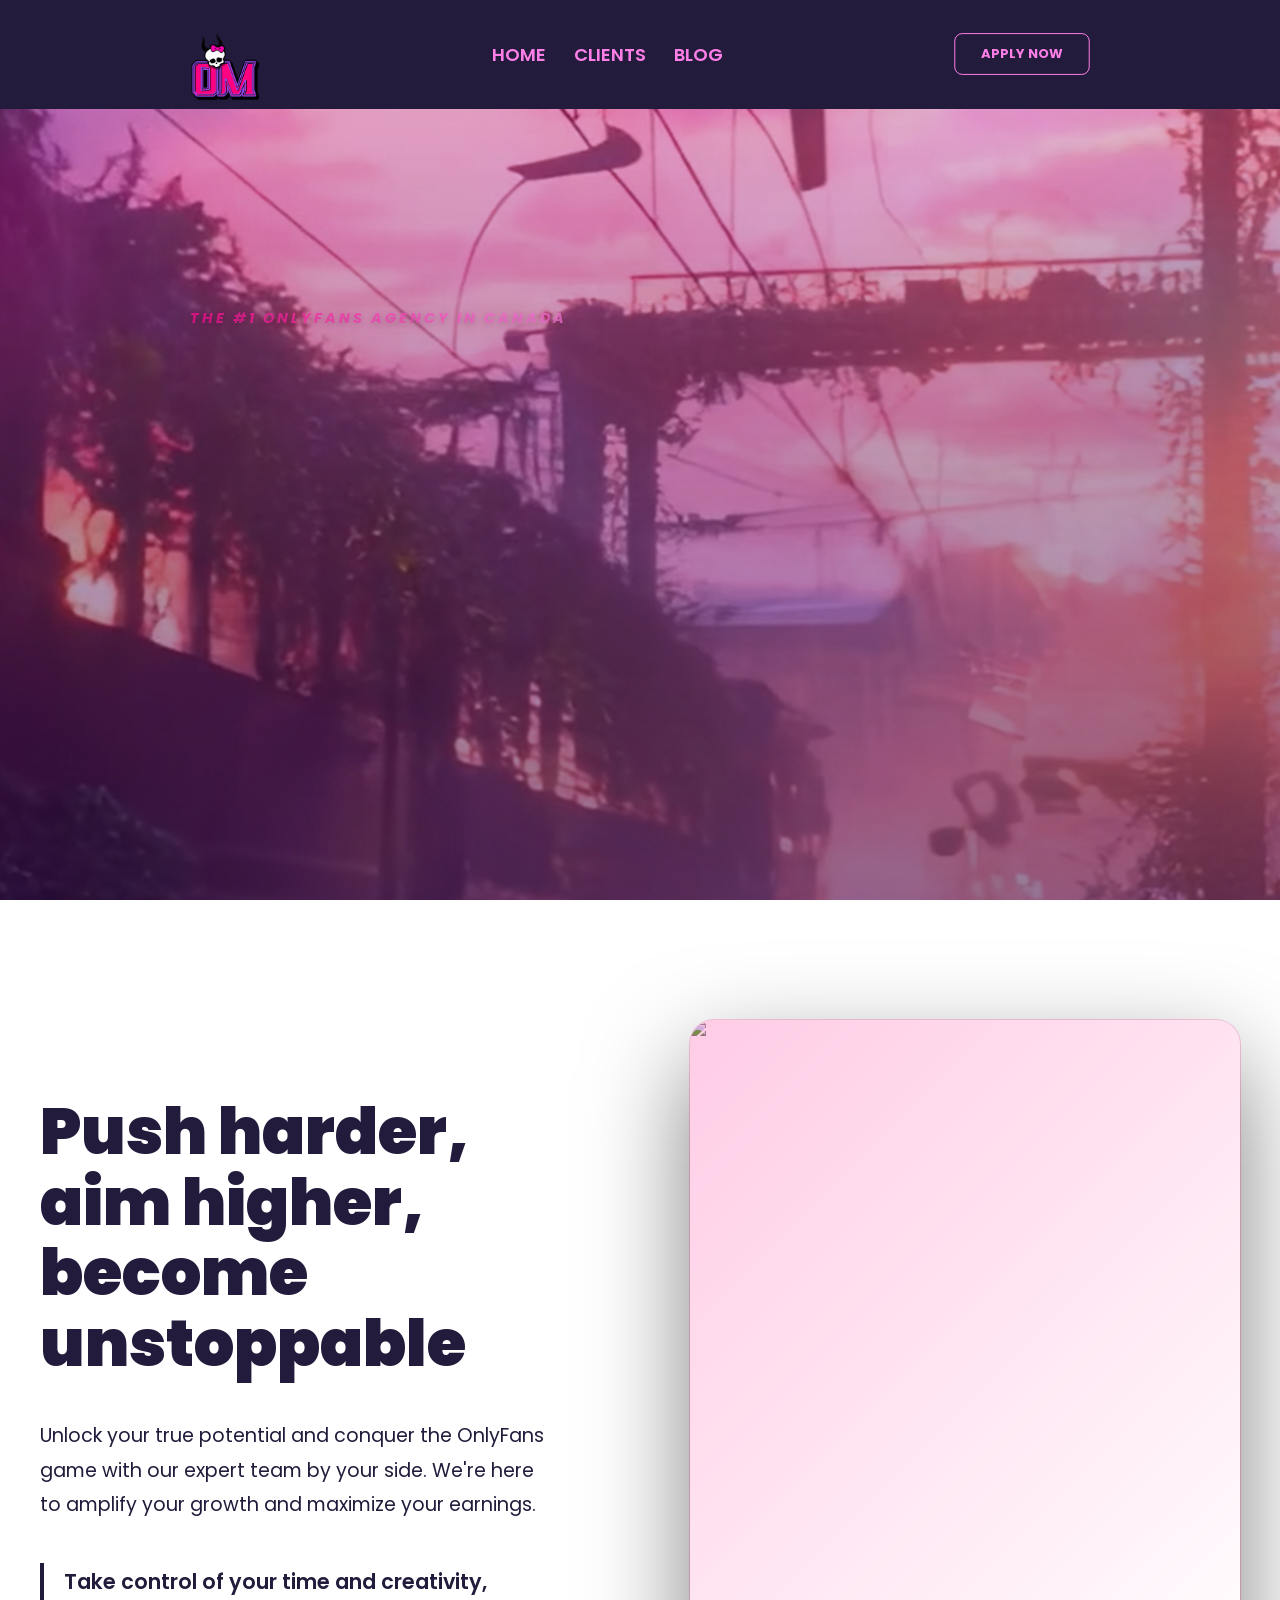
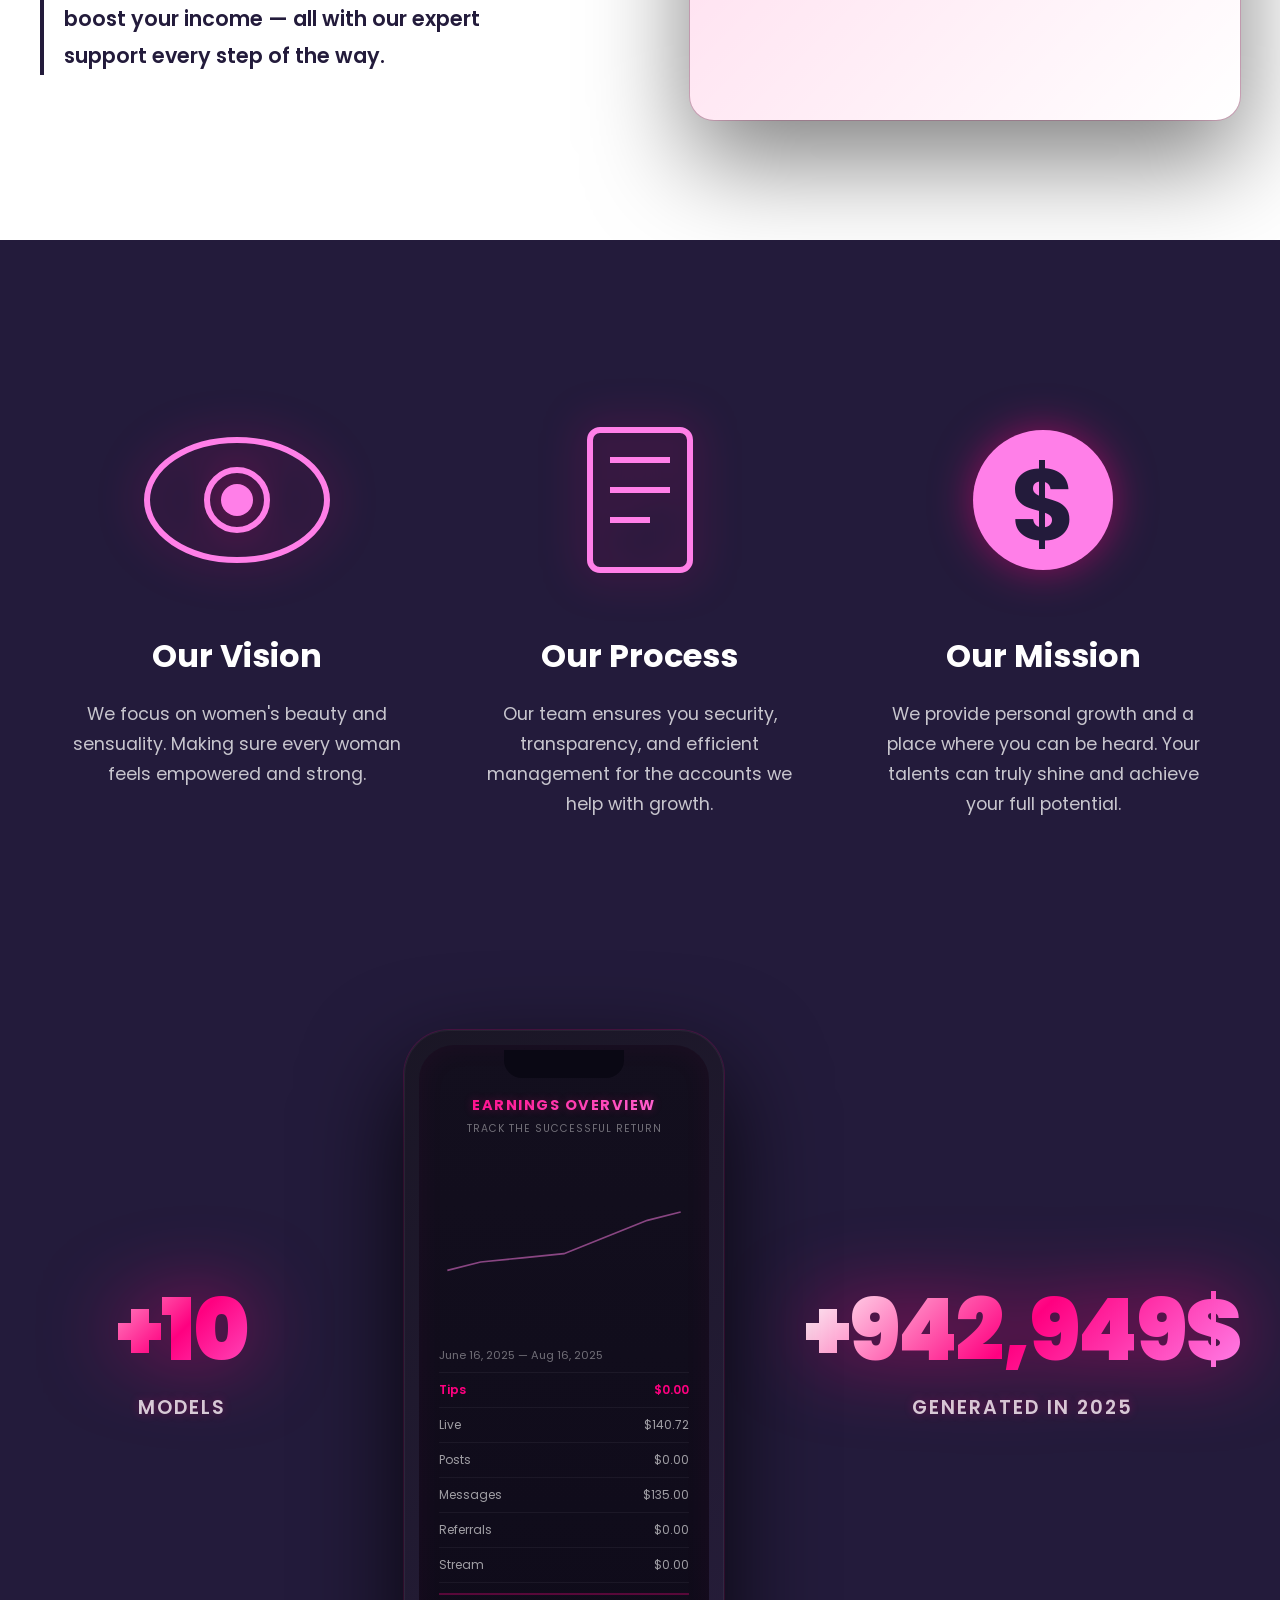
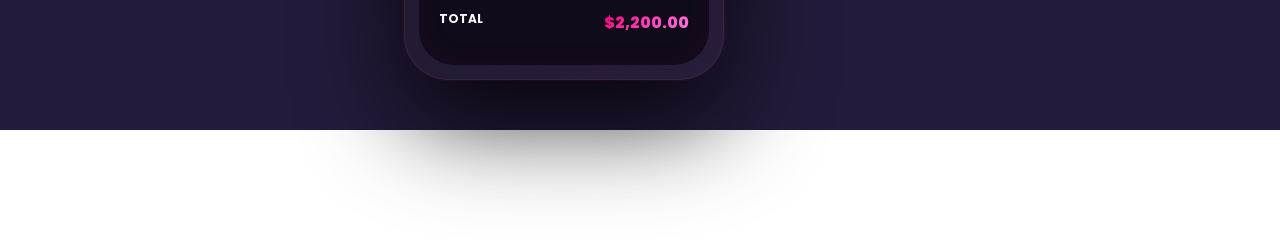
==== commit 663313c1: "updates" ====
--- a/index.html
+++ b/index.html
@@ -61,6 +61,25 @@
 			</div>
 		</section>
 
+		<!-- Split Content Section -->
+		<section class="split-section">
+			<div class="split-container">
+				<div class="split-content">
+					<div class="split-text">
+						<h2 class="split-heading"><span class="word">Push</span> <span class="word">harder,</span> <span class="word">aim</span> <span class="word">higher,</span> <span class="word">become</span> <span class="word">unstoppable</span></h2>
+						<p class="split-para"><span class="line">Unlock your true potential and conquer the OnlyFans game</span> <span class="line">with our expert team by your side. We're here to amplify</span> <span class="line">your growth and maximize your earnings.</span></p>
+						<p class="split-para-bold"><span class="line-bold">Take control of your time and creativity, boost your income —</span> <span class="line-bold">all with our expert support every step of the way.</span></p>
+					</div>
+				</div>
+				<div class="split-image">
+					<div class="image-wrapper">
+						<img src="https://images.unsplash.com/photo-1524504388940-b1c1722653e1?w=800&h=1000&fit=crop" alt="Model" class="split-img">
+						<div class="image-overlay"></div>
+						<div class="image-glow"></div>
+					</div>
+				</div>
+			</div>
+		</section>
 		<!-- Vision, Process, Mission Section -->
 		<section class="features-section">
 			<div class="container-wide">
@@ -172,25 +191,6 @@
 			</div>
 		</section>
 
-		<!-- Split Content Section -->
-		<section class="split-section">
-			<div class="split-container">
-				<div class="split-content">
-					<div class="split-text">
-						<h2 class="split-heading"><span class="word">Push</span> <span class="word">harder,</span> <span class="word">aim</span> <span class="word">higher,</span> <span class="word">become</span> <span class="word">unstoppable</span></h2>
-						<p class="split-para"><span class="line">Unlock your true potential and conquer the OnlyFans game</span> <span class="line">with our expert team by your side. We're here to amplify</span> <span class="line">your growth and maximize your earnings.</span></p>
-						<p class="split-para-bold"><span class="line-bold">Take control of your time and creativity, boost your income —</span> <span class="line-bold">all with our expert support every step of the way.</span></p>
-					</div>
-				</div>
-				<div class="split-image">
-					<div class="image-wrapper">
-						<img src="https://images.unsplash.com/photo-1524504388940-b1c1722653e1?w=800&h=1000&fit=crop" alt="Model" class="split-img">
-						<div class="image-overlay"></div>
-						<div class="image-glow"></div>
-					</div>
-				</div>
-			</div>
-		</section>
 	</main>
 
 	<footer class="site-footer">
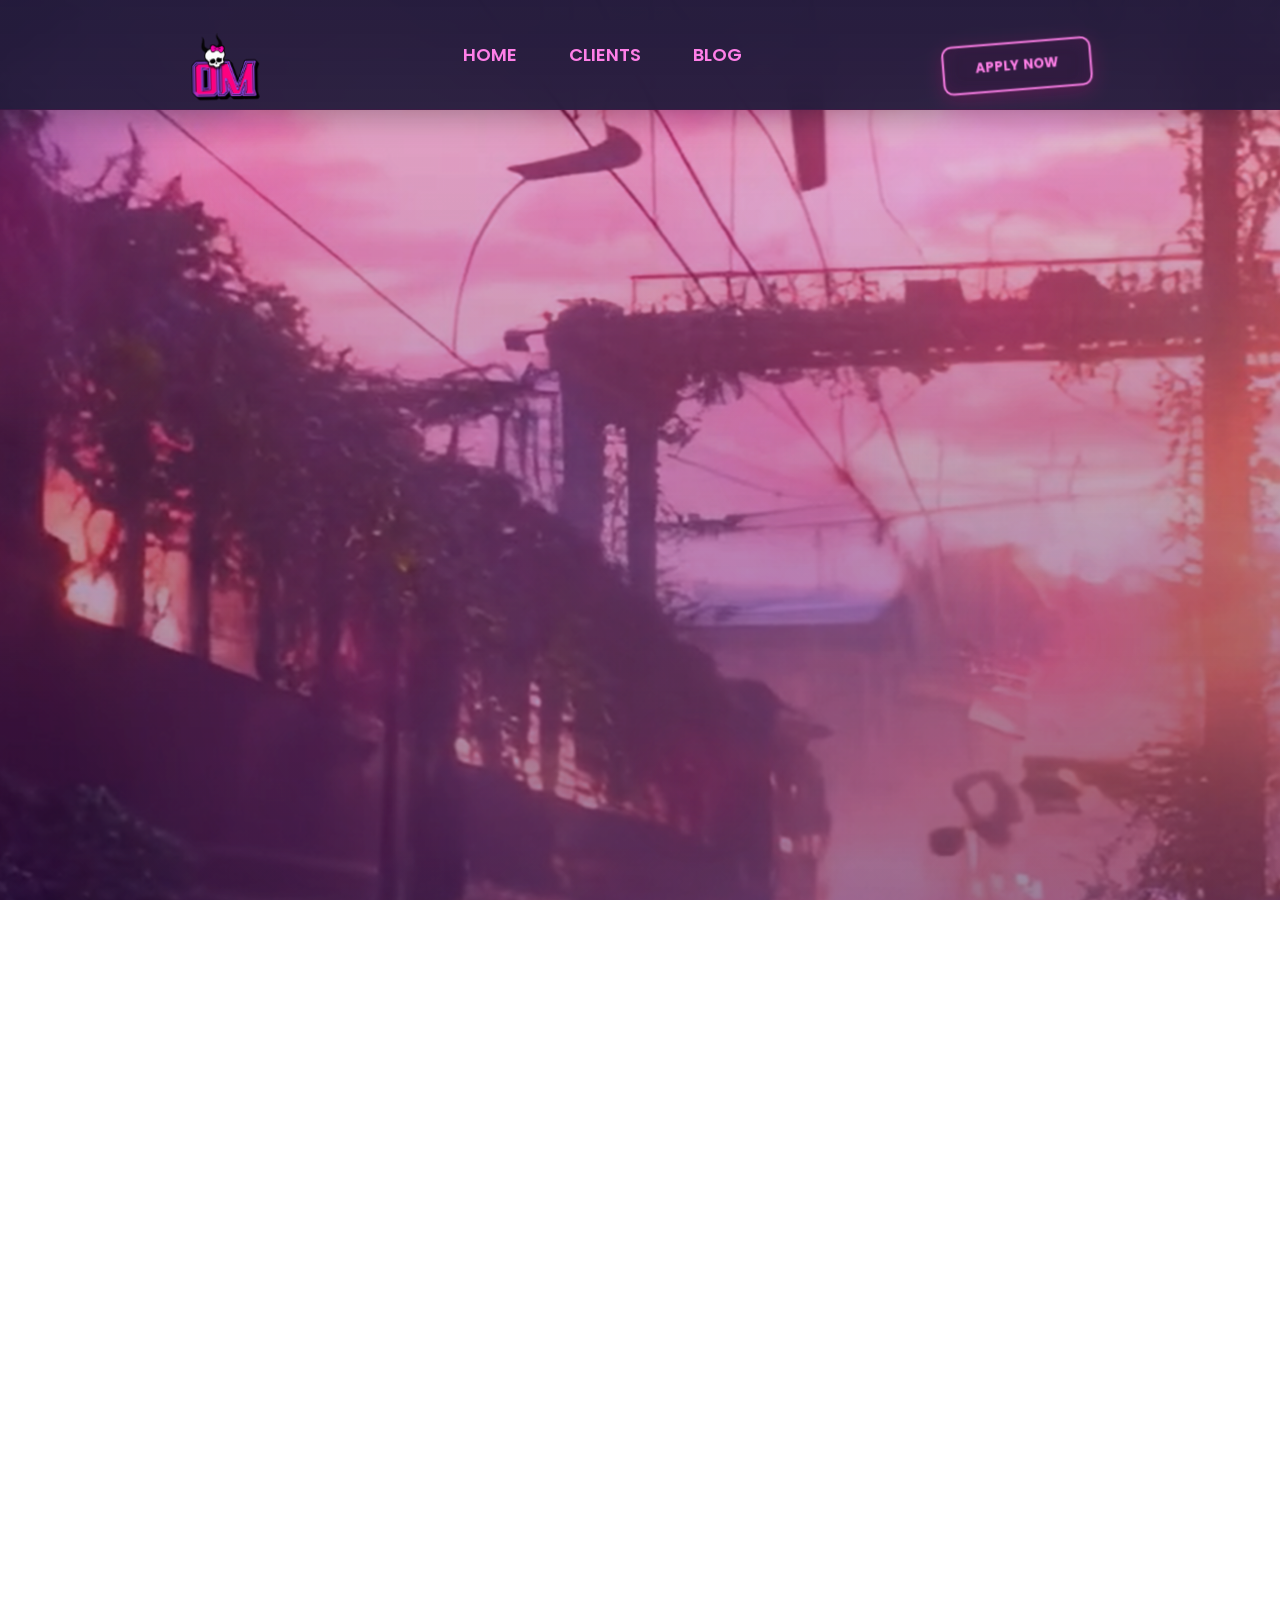
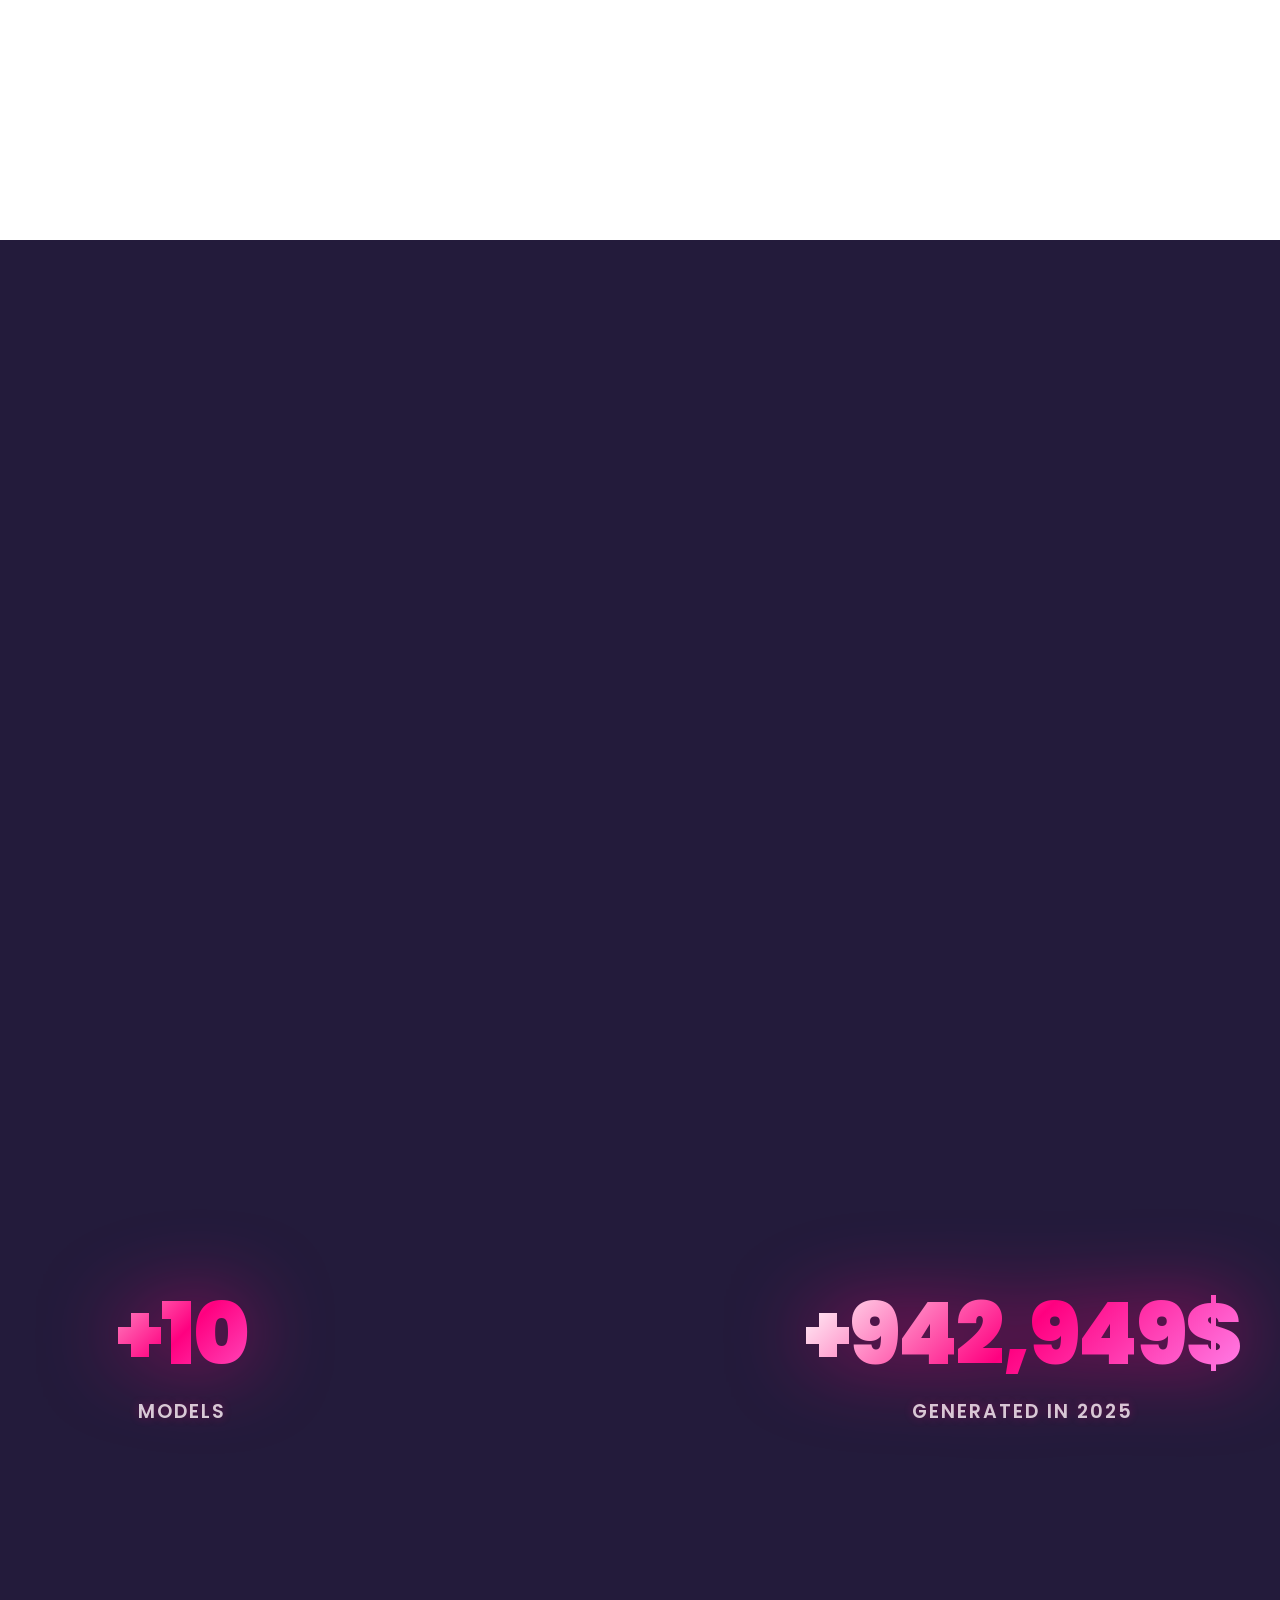
==== commit 59d854ab: "updates" ====
--- a/index.html
+++ b/index.html
@@ -35,6 +35,18 @@
 		</div>
 	</header>
 
+	<!-- Animated particles background -->
+	<div class="particles-container" aria-hidden="true">
+		<div class="particle particle-1"></div>
+		<div class="particle particle-2"></div>
+		<div class="particle particle-3"></div>
+		<div class="particle particle-4"></div>
+		<div class="particle particle-5"></div>
+		<div class="particle particle-6"></div>
+		<div class="particle particle-7"></div>
+		<div class="particle particle-8"></div>
+	</div>
+
 	<main>
 		<section class="hero">
 			<div class="hero-media" aria-hidden="true">
@@ -43,6 +55,8 @@
 					Your browser does not support the video tag.
 				</video>
 				<div class="hero-overlay" aria-hidden="true"></div>
+				<div class="hero-gradient-1"></div>
+				<div class="hero-gradient-2"></div>
 			</div>
 
 			<!-- Decorative animated blobs (visual depth) -->
@@ -271,7 +285,7 @@
 		}, 2000);
 
 		function initAnimations() {
-			console.log('[ANIM] Init start', {gsap: !!window.gsap, ScrollTrigger: !!window.ScrollTrigger});
+			console.log('[ANIM] 🎬 PRO DARK CINEMATIC ANIMATIONS');
 			
 			if (!window.gsap) {
 				console.error('[ANIM] GSAP not loaded!');
@@ -281,215 +295,343 @@
 
 			try {
 				if (window.ScrollTrigger) gsap.registerPlugin(ScrollTrigger);
-				
-				splitTitleIntoChars();
-
-				// SET ALL INITIAL STATES - EVERYTHING HIDDEN
-				gsap.set('.site-header', {autoAlpha: 1}); // header visible but children hidden
-				gsap.set('.logo-img', {opacity: 0, x: -40, scale: 0.95});
-				gsap.set('.nav-list a', {opacity: 0, y: -20});
-				gsap.set('.header-ctas .btn', {opacity: 0, y: -15});
-				gsap.set('.hero-overlay', {opacity: 0});
-				gsap.set('.hero-video', {opacity: 0, scale: 1.08});
-				gsap.set('.blob', {opacity: 0, scale: 0.8});
-				gsap.set('.eyebrow', {opacity: 0, y: 30});
-				gsap.set('.char', {opacity: 0, y: 60, rotationX: 25});
-				gsap.set('.hero-sub', {opacity: 0, y: 30});
-				gsap.set('.hero-actions .btn', {opacity: 0, y: 20, scale: 0.9});
-				gsap.set('.card', {opacity: 0, y: 50, rotationY: 8});
-				gsap.set('.section h2', {opacity: 0, y: 30});
-				gsap.set('.footer-inner', {opacity: 0, y: 20});
-
-				// Remove is-loading class NOW that GSAP has set initial states
+
+				// ═══════════════════════════════════════════════════════
+				// INITIAL STATES - CINEMATIC DARK ENTRANCE
+				// ═══════════════════════════════════════════════════════
+				
+				gsap.set('body', { backgroundColor: '#000000' });
+				gsap.set('.site-header', { autoAlpha: 0, y: -60 });
+				gsap.set('.logo-img', { opacity: 0, scale: 0, rotation: -180, filter: 'brightness(0) blur(10px)' });
+				gsap.set('.nav-list a', { opacity: 0, y: -50, rotationX: -90, scale: 0.8 });
+				gsap.set('.header-ctas .btn', { opacity: 0, scale: 0, rotation: 180 });
+				gsap.set('.hero-overlay', { opacity: 0 });
+				gsap.set('.hero-video', { opacity: 0, scale: 1.3, filter: 'blur(30px)' });
+				gsap.set('.blob', { opacity: 0, scale: 0.3, filter: 'blur(40px)' });
+				gsap.set('.eyebrow', { opacity: 0, y: 50, scale: 0.7, filter: 'blur(8px)' });
+				gsap.set('.hero-title', { opacity: 0, y: 100, scale: 0.7, rotationX: 45, filter: 'blur(15px)' });
+				gsap.set('.hero-sub', { opacity: 0, y: 80, rotationX: -30, filter: 'blur(10px)' });
+				gsap.set('.hero-actions .btn', { opacity: 0, scale: 0, rotation: -90, y: 50 });
+				gsap.set('.card', { opacity: 0, y: 150, scale: 0.5, rotationY: 60 });
+				gsap.set('.section h2', { opacity: 0, y: 80, scale: 0.8, filter: 'blur(10px)' });
+				gsap.set('.footer-inner', { opacity: 0, y: 60 });
+				
+				// Feature cards
+				gsap.set('.feature-card', { opacity: 0, y: 120, scale: 0.6, rotationY: 45, filter: 'blur(12px)' });
+				gsap.set('.feature-icon', { opacity: 0, scale: 0, rotation: -180 });
+				
+				// Stats section
+				gsap.set('.stats-content', { opacity: 0, x: -150, rotationY: 45 });
+				gsap.set('.phone-frame', { opacity: 0, y: 200, scale: 0.4, rotation: -30 });
+				
+				// Split section
+				gsap.set('.split-content', { opacity: 0, x: -150, filter: 'blur(15px)' });
+				gsap.set('.split-image', { opacity: 0, scale: 0.5, rotation: 30, filter: 'blur(20px)' });
+
 				document.documentElement.classList.remove('is-loading');
-				console.log('[ANIM] Initial states set, is-loading removed');
-
-				// CREATE MASTER TIMELINE - EVERYTHING SEQUENCES IN ORDER
+				console.log('[ANIM] 🎭 Dark cinematic states set');
+
+				// ═══════════════════════════════════════════════════════
+				// MASTER CINEMATIC TIMELINE
+				// ═══════════════════════════════════════════════════════
+				
 				const master = gsap.timeline({
-					defaults: {ease: 'power3.out'},
-					onStart: () => console.log('[ANIM] Master timeline started'),
-					onComplete: () => console.log('[ANIM] Master timeline complete')
+					defaults: { ease: 'power4.out' },
+					onStart: () => console.log('[ANIM] 🎬 Cinematic sequence START'),
+					onComplete: () => console.log('[ANIM] ✨ Cinematic sequence COMPLETE')
 				});
 
-				// 1. HEADER ANIMATIONS (logo -> nav links -> buttons)
-				master.to('.logo-img', {opacity: 1, x: 0, scale: 1, duration: 1.0, ease: 'back.out(1.4)'}, 0.2);
-				master.to('.nav-list a', {opacity: 1, y: 0, duration: 0.8, stagger: 0.1, ease: 'back.out(1.2)'}, 0.5);
-				master.to('.header-ctas .btn', {opacity: 1, y: 0, duration: 0.8, stagger: 0.08}, 0.8);
-
-				// 2. HERO VIDEO & OVERLAY
-				master.to('.hero-video', {opacity: 1, scale: 1, duration: 1.8, ease: 'power2.out'}, 1.0);
-				master.to('.hero-overlay', {opacity: 1, duration: 1.2}, 1.2);
-
-				// 3. DECORATIVE BLOBS (animate in with organic motion)
-				master.to('.blob-1', {opacity: 0.85, scale: 1, duration: 2.0, ease: 'elastic.out(1, 0.5)'}, 1.5);
-				master.to('.blob-2', {opacity: 0.85, scale: 1, duration: 2.2, ease: 'elastic.out(1, 0.5)'}, 1.6);
-				master.to('.blob-3', {opacity: 0.85, scale: 1, duration: 2.0, ease: 'elastic.out(1, 0.5)'}, 1.7);
-
-				// 4. HERO TEXT CONTENT (eyebrow -> title chars -> subtitle -> CTA)
-				master.to('.eyebrow', {opacity: 1, y: 0, duration: 0.8}, 2.0);
-				master.to('.char', {
+				// Background fade from black to purple
+				master.to('body', { 
+					backgroundColor: '#231B3B', 
+					duration: 2, 
+					ease: 'power2.inOut' 
+				}, 0);
+
+				// ═══════════════════════════════════════════════════════
+				// HEADER - EPIC ENTRANCE
+				// ═══════════════════════════════════════════════════════
+				
+				master.to('.site-header', { 
+					autoAlpha: 1, 
+					y: 0, 
+					duration: 1.2,
+					ease: 'power3.out'
+				}, 0.3);
+				
+				master.to('.logo-img', {
+					opacity: 1,
+					scale: 1,
+					rotation: 0,
+					filter: 'brightness(1) blur(0px)',
+					duration: 1.8,
+					ease: 'elastic.out(1, 0.7)'
+				}, 0.5);
+				
+				master.to('.nav-list a', {
+					opacity: 1,
+					y: 0,
+					rotationX: 0,
+					scale: 1,
+					duration: 1.4,
+					stagger: 0.1,
+					ease: 'back.out(2)'
+				}, 0.8);
+				
+				master.to('.header-ctas .btn', {
+					opacity: 1,
+					scale: 1,
+					rotation: 0,
+					duration: 1.5,
+					ease: 'elastic.out(1, 0.8)'
+				}, 1.1);
+
+				// ═══════════════════════════════════════════════════════
+				// HERO SECTION - EXPLOSIVE REVEAL
+				// ═══════════════════════════════════════════════════════
+				
+				master.to('.hero-video', {
+					opacity: 1,
+					scale: 1,
+					filter: 'blur(0px)',
+					duration: 2.5,
+					ease: 'power3.out'
+				}, 1.0);
+				
+				master.to('.hero-overlay', { 
 					opacity: 1, 
-					y: 0, 
-					rotationX: 0, 
-					duration: 0.8,
-					stagger: {each: 0.04, from: 'start'},
-					ease: 'back.out(1.5)'
-				}, 2.3);
-				master.to('.hero-sub', {opacity: 1, y: 0, duration: 1.0}, 3.5);
-				master.to('.hero-actions .btn', {opacity: 1, y: 0, scale: 1, duration: 0.9, ease: 'back.out(1.3)'}, 4.0);
-
-				// 5. CONTINUOUS BLOB ANIMATIONS (organic floating)
+					duration: 1.8 
+				}, 1.3);
+				
+				// Blobs with dramatic entrance
+				master.to('.blob', {
+					opacity: 0.9,
+					scale: 1,
+					filter: 'blur(0px)',
+					duration: 2.2,
+					stagger: 0.15,
+					ease: 'elastic.out(1, 0.6)'
+				}, 1.6);
+				
+				master.to('.eyebrow', {
+					opacity: 1,
+					y: 0,
+					scale: 1,
+					filter: 'blur(0px)',
+					duration: 1.3,
+					ease: 'back.out(1.8)'
+				}, 2.0);
+				
+				master.to('.hero-title', {
+					opacity: 1,
+					y: 0,
+					scale: 1,
+					rotationX: 0,
+					filter: 'blur(0px)',
+					duration: 2.0,
+					ease: 'power3.out'
+				}, 2.2);
+				
+				master.to('.hero-sub', {
+					opacity: 1,
+					y: 0,
+					rotationX: 0,
+					filter: 'blur(0px)',
+					duration: 1.5,
+					ease: 'back.out(1.7)'
+				}, 2.6);
+				
+				master.to('.hero-actions .btn', {
+					opacity: 1,
+					scale: 1,
+					rotation: 0,
+					y: 0,
+					duration: 1.6,
+					stagger: 0.15,
+					ease: 'elastic.out(1, 0.9)'
+				}, 2.9);
+
+				// ═══════════════════════════════════════════════════════
+				// CONTINUOUS ANIMATIONS - RICH DARK MOTION
+				// ═══════════════════════════════════════════════════════
+				
 				master.add(() => {
-					gsap.to('.blob-1', {x: -20, y: 10, scale: 1.1, duration: 8, repeat: -1, yoyo: true, ease: 'sine.inOut'});
-					gsap.to('.blob-2', {x: 15, y: -15, scale: 0.95, duration: 10, repeat: -1, yoyo: true, ease: 'sine.inOut'});
-					gsap.to('.blob-3', {x: -10, y: 20, scale: 1.08, duration: 9, repeat: -1, yoyo: true, ease: 'sine.inOut'});
-				}, 3.0);
-
-				// 6. VIDEO SLOW ZOOM (continuous)
-				master.add(() => {
-					gsap.to('.hero-video', {scale: 1.15, duration: 40, repeat: -1, yoyo: true, ease: 'sine.inOut'});
-				}, 2.5);
-
-				// 7. CARDS (scroll-triggered)
+					// Cinematic video zoom
+					gsap.to('.hero-video', {
+						scale: 1.2,
+						duration: 50,
+						repeat: -1,
+						yoyo: true,
+						ease: 'sine.inOut'
+					});
+					
+					// Organic blob morphing
+					gsap.to('.blob-1', {
+						x: -40,
+						y: 30,
+						scale: 1.3,
+						rotation: 60,
+						duration: 10,
+						repeat: -1,
+						yoyo: true,
+						ease: 'sine.inOut'
+					});
+					
+					gsap.to('.blob-2', {
+						x: 35,
+						y: -35,
+						scale: 0.85,
+						rotation: -80,
+						duration: 12,
+						repeat: -1,
+						yoyo: true,
+						ease: 'sine.inOut'
+					});
+					
+					gsap.to('.blob-3', {
+						x: -20,
+						y: 40,
+						scale: 1.25,
+						rotation: 100,
+						duration: 11,
+						repeat: -1,
+						yoyo: true,
+						ease: 'sine.inOut'
+					});
+					
+					// Gradient movements
+					gsap.to('.hero-gradient-1', {
+						x: -60,
+						y: 60,
+						scale: 1.4,
+						duration: 18,
+						repeat: -1,
+						yoyo: true,
+						ease: 'sine.inOut'
+					});
+					
+					gsap.to('.hero-gradient-2', {
+						x: 60,
+						y: -60,
+						scale: 1.5,
+						duration: 22,
+						repeat: -1,
+						yoyo: true,
+						ease: 'sine.inOut'
+					});
+				}, 3.5);
+
+				// ═══════════════════════════════════════════════════════
+				// SCROLL-TRIGGERED ANIMATIONS - PRO DARK STYLE
+				// ═══════════════════════════════════════════════════════
+				
 				if (window.ScrollTrigger) {
-					ScrollTrigger.create({
-						trigger: '.grid',
-						start: 'top 85%',
-						onEnter: () => {
-							gsap.to('.card', {
-								opacity: 1,
-								y: 0,
-								rotationY: 0,
-								duration: 1.0,
-								stagger: 0.15,
-								ease: 'back.out(1.2)'
-							});
-						}
-					});
-
-					// 8. SECTION HEADINGS & FOOTER
-					ScrollTrigger.create({
-						trigger: '.section',
-						start: 'top 90%',
-						onEnter: () => {
-							gsap.to('.section h2', {opacity: 1, y: 0, duration: 0.9, stagger: 0.1});
-						}
-					});
-
-					ScrollTrigger.create({
-						trigger: '.site-footer',
-						start: 'top 95%',
-						onEnter: () => {
-							gsap.to('.footer-inner', {opacity: 1, y: 0, duration: 0.8});
-						}
-					});
-
-					// 9. FEATURES SECTION - Vision, Process, Mission
-					gsap.set('.feature-card', {opacity: 0, y: 80, rotationY: -15, scale: 0.9});
-					gsap.set('.feature-icon svg', {opacity: 0, scale: 0.5, rotation: -45});
-					gsap.set('.feature-title', {opacity: 0, y: 20});
-					gsap.set('.feature-text', {opacity: 0, y: 15});
-
+					
+					// FEATURES SECTION - Cinematic card reveals
 					ScrollTrigger.create({
 						trigger: '.features-section',
-						start: 'top 75%',
+						start: 'top 70%',
 						onEnter: () => {
-							// Animate cards in
+							// Cards explosive entrance
 							gsap.to('.feature-card', {
 								opacity: 1,
 								y: 0,
+								scale: 1,
 								rotationY: 0,
-								scale: 1,
-								duration: 1.2,
-								stagger: 0.2,
-								ease: 'back.out(1.4)'
-							});
-
-							// Animate icons
-							gsap.to('.feature-icon svg', {
+								filter: 'blur(0px)',
+								duration: 1.8,
+								stagger: 0.25,
+								ease: 'power4.out'
+							});
+
+							// Icons dramatic spin-in
+							gsap.to('.feature-icon', {
 								opacity: 1,
 								scale: 1,
 								rotation: 0,
-								duration: 1.5,
-								stagger: 0.2,
-								ease: 'elastic.out(1, 0.6)',
+								duration: 2.0,
+								stagger: 0.25,
+								ease: 'elastic.out(1, 0.7)',
 								delay: 0.3
 							});
 
-							// Animate titles
-							gsap.to('.feature-title', {
-								opacity: 1,
-								y: 0,
-								duration: 0.8,
-								stagger: 0.2,
-								ease: 'power3.out',
-								delay: 0.5
-							});
-
-							// Animate text
-							gsap.to('.feature-text', {
-								opacity: 1,
-								y: 0,
-								duration: 0.8,
-								stagger: 0.2,
-								ease: 'power3.out',
-								delay: 0.7
-							});
-
-							// Continuous icon animations
+							// Continuous cinematic icon animations
 							gsap.to('.icon-eye', {
 								rotationY: 360,
-								duration: 20,
+								duration: 25,
 								repeat: -1,
 								ease: 'none'
 							});
 
+							gsap.to('.icon-eye ellipse', {
+								scale: 1.15,
+								duration: 2.5,
+								repeat: -1,
+								yoyo: true,
+								ease: 'power2.inOut',
+								transformOrigin: 'center'
+							});
+
 							gsap.to('.icon-document', {
+								y: -20,
+								rotation: 8,
+								duration: 4,
+								repeat: -1,
+								yoyo: true,
+								ease: 'sine.inOut'
+							});
+
+							gsap.to('.icon-document line', {
+								x: 8,
+								duration: 2,
+								stagger: 0.3,
+								repeat: -1,
+								yoyo: true,
+								ease: 'sine.inOut'
+							});
+
+							gsap.to('.icon-dollar', {
+								scale: 1.1,
+								rotation: 5,
+								duration: 3.5,
+								repeat: -1,
+								yoyo: true,
+								ease: 'sine.inOut'
+							});
+
+							gsap.to('.icon-dollar text', {
+								y: -5,
+								duration: 1.5,
+								repeat: -1,
+								yoyo: true,
+								ease: 'sine.inOut'
+							});
+
+							// Card continuous hover effect
+							gsap.to('.feature-card', {
 								y: -10,
 								duration: 3,
-								repeat: -1,
-								yoyo: true,
-								ease: 'sine.inOut'
-							});
-
-							gsap.to('.icon-dollar', {
-								scale: 1.1,
-								duration: 2,
-								repeat: -1,
-								yoyo: true,
-								ease: 'sine.inOut'
+								stagger: 0.3,
+								repeat: -1,
+								yoyo: true,
+								ease: 'sine.inOut',
+								delay: 2
 							});
 						}
 					});
 
-					// 10. STATS SECTION - Numbers and Phone
-					gsap.set('.stat-item', {opacity: 0, scale: 0.8});
-					gsap.set('.stat-number', {opacity: 0, y: 50, scale: 0.5});
-					gsap.set('.stat-label', {opacity: 0, y: 20});
-					gsap.set('.phone-mockup', {opacity: 0, y: 100, rotationY: -25, scale: 0.85});
-					gsap.set('.phone-header', {opacity: 0, y: 30});
-					gsap.set('.phone-graph', {opacity: 0, scale: 0.8});
-					gsap.set('.stat-row', {opacity: 0, x: -20});
-
+					// STATS SECTION - Explosive number reveals
 					ScrollTrigger.create({
 						trigger: '.stats-section',
 						start: 'top 70%',
 						onEnter: () => {
-							// Animate stat containers
-							gsap.to('.stat-item', {
-								opacity: 1,
-								scale: 1,
-								duration: 1.0,
-								ease: 'back.out(1.3)'
-							});
-
-							// Animate left stat number with counter
+							// Animated counters with cinematic effect
 							const leftNumber = document.querySelector('.stat-left .stat-number');
 							gsap.to('.stat-left .stat-number', {
 								opacity: 1,
 								y: 0,
 								scale: 1,
-								duration: 1.5,
+								duration: 2.0,
 								ease: 'elastic.out(1, 0.5)',
 								onStart: () => {
 									let count = 0;
@@ -508,19 +650,18 @@
 								}
 							});
 
-							// Animate right stat number with counter
 							const rightNumber = document.querySelector('.stat-right .stat-number');
 							gsap.to('.stat-right .stat-number', {
 								opacity: 1,
 								y: 0,
 								scale: 1,
-								duration: 1.5,
-								ease: 'elastic.out(1, 0.5)',
-								delay: 0.2,
+								duration: 2.1,
+								ease: 'elastic.out(1, 0.8)',
+								delay: 0.3,
 								onStart: () => {
 									let count = 0;
 									const target = 942949;
-									const duration = 2000;
+									const duration = 2800;
 									const increment = target / (duration / 16);
 									
 									const counter = setInterval(() => {
@@ -534,76 +675,34 @@
 								}
 							});
 
-							// Animate stat labels with pulse
-							gsap.to('.stat-label', {
-								opacity: 1,
-								y: 0,
-								duration: 0.8,
-								ease: 'power3.out',
-								delay: 0.8
-							});
-
-							// Continuous label glow
-							gsap.to('.stat-label', {
-								textShadow: '0 0 20px rgba(255, 0, 128, 0.6)',
-								duration: 2,
-								repeat: -1,
-								yoyo: true,
-								ease: 'sine.inOut',
-								delay: 2
-							});
-
-							// Animate phone mockup with complex motion
+							// Continuous dramatic number pulse
+							gsap.to('.stat-number', {
+								scale: 1.12,
+								textShadow: '0 0 40px rgba(255, 0, 128, 1), 0 0 80px rgba(255, 102, 178, 0.6)',
+								duration: 3,
+								repeat: -1,
+								yoyo: true,
+								ease: 'power2.inOut',
+								delay: 2.5
+							});
+
+							// Phone explosive entrance
 							gsap.to('.phone-mockup', {
 								opacity: 1,
 								y: 0,
 								rotationY: 0,
 								scale: 1,
-								duration: 2.2,
-								ease: 'elastic.out(1, 0.6)',
-								delay: 0.3
-							});
-
-							// Animate phone content
-							gsap.to('.phone-header', {
-								opacity: 1,
-								y: 0,
-								duration: 0.8,
-								delay: 1.2
-							});
-
-							// Earnings title pulse
-							gsap.to('.earnings-title', {
+								duration: 2.8,
+								ease: 'elastic.out(1, 0.7)',
+								delay: 0.5
+							});
+
+							// Phone continuous dramatic float
+							gsap.to('.phone-frame', {
+								y: -30,
+								rotationZ: 4,
 								scale: 1.05,
-								textShadow: '0 0 15px rgba(255, 0, 128, 0.5)',
-								duration: 1.5,
-								repeat: -1,
-								yoyo: true,
-								ease: 'sine.inOut',
-								delay: 2
-							});
-
-							gsap.to('.phone-graph', {
-								opacity: 1,
-								scale: 1,
-								duration: 1.0,
-								delay: 1.5
-							});
-
-							gsap.to('.stat-row', {
-								opacity: 1,
-								x: 0,
-								duration: 0.6,
-								stagger: 0.1,
-								ease: 'back.out(1.3)',
-								delay: 1.8
-							});
-
-							// Continuous phone float with rotation
-							gsap.to('.phone-frame', {
-								y: -20,
-								rotationZ: 2,
-								duration: 4,
+								duration: 5,
 								repeat: -1,
 								yoyo: true,
 								ease: 'sine.inOut',
@@ -659,96 +758,55 @@
 						}
 					});
 
-					// 11. SPLIT SECTION - Text and Image
-					gsap.set('.split-heading .word', {opacity: 0, y: 80, rotationX: -45, scale: 0.8});
-					gsap.set('.split-para .line', {opacity: 0, x: -60, rotationY: -25});
-					gsap.set('.split-para-bold .line-bold', {opacity: 0, x: -80, scale: 0.9, rotationY: -20});
-					gsap.set('.split-image', {opacity: 0, x: 100, rotationY: 25, scale: 0.85});
-					gsap.set('.image-glow', {opacity: 0, scale: 0.5});
-
+					// SPLIT SECTION - Cinematic text & image reveal
 					ScrollTrigger.create({
 						trigger: '.split-section',
-						start: 'top 70%',
+						start: 'top 65%',
 						onEnter: () => {
-							// Animate heading words individually
-							gsap.to('.split-heading .word', {
-								opacity: 1,
-								y: 0,
-								rotationX: 0,
-								scale: 1,
-								duration: 1.4,
-								stagger: {
-									each: 0.12,
-									ease: 'power2.out'
-								},
-								ease: 'elastic.out(1, 0.6)'
-							});
-
-							// Continuous word floating
-							gsap.to('.split-heading .word', {
-								y: -5,
-								duration: 2.5,
-								stagger: 0.15,
-								repeat: -1,
-								yoyo: true,
-								ease: 'sine.inOut',
-								delay: 1.5
-							});
-
-							// Animate paragraph lines
-							gsap.to('.split-para .line', {
+							// Content explosive entrance
+							gsap.to('.split-content', {
 								opacity: 1,
 								x: 0,
-								rotationY: 0,
-								duration: 1.2,
-								stagger: 0.15,
-								ease: 'back.out(1.4)',
-								delay: 0.4
-							});
-
-							// Animate bold lines
-							gsap.to('.split-para-bold .line-bold', {
-								opacity: 1,
-								x: 0,
-								scale: 1,
-								rotationY: 0,
-								duration: 1.3,
-								stagger: 0.2,
-								ease: 'elastic.out(1, 0.7)',
-								delay: 0.8
-							});
-
-							// Pulse effect on bold text
-							gsap.to('.split-para-bold', {
-								scale: 1.02,
-								duration: 2,
-								repeat: -1,
-								yoyo: true,
-								ease: 'sine.inOut',
-								delay: 2
-							});
-
-							// Animate image with complex motion
+								filter: 'blur(0px)',
+								duration: 2.0,
+								ease: 'power4.out'
+							});
+
+							// Image dramatic reveal with 3D rotation
 							gsap.to('.split-image', {
 								opacity: 1,
-								x: 0,
-								rotationY: 0,
 								scale: 1,
-								duration: 2.0,
-								ease: 'elastic.out(1, 0.5)',
+								rotation: 0,
+								filter: 'blur(0px)',
+								duration: 2.5,
+								ease: 'elastic.out(1, 0.6)',
 								delay: 0.3
 							});
 
-							// Animate image glow
+							// Continuous image 3D float
+							gsap.to('.split-img', {
+								y: -35,
+								rotationZ: 3,
+								scale: 1.08,
+								duration: 5.5,
+								repeat: -1,
+								yoyo: true,
+								ease: 'sine.inOut',
+								delay: 2.5
+							});
+
+							// Image glow pulse
 							gsap.to('.image-glow', {
-								opacity: 0.6,
-								scale: 1,
-								duration: 2.5,
-								ease: 'power2.out',
-								delay: 0.8
-							});
-
-							// Continuous image overlay pulse
+								opacity: 0.8,
+								scale: 1.2,
+								duration: 3.5,
+								repeat: -1,
+								yoyo: true,
+								ease: 'power2.inOut',
+								delay: 2.5
+							});
+
+							// Continuous overlay shimmer
 							gsap.to('.image-overlay', {
 								opacity: 0.4,
 								duration: 3,
@@ -782,16 +840,178 @@
 							});
 						}
 					});
+
+					// 12. PARTICLES - Scroll-based movement
+					if (window.ScrollTrigger) {
+						ScrollTrigger.create({
+							trigger: 'body',
+							start: 'top top',
+							end: 'bottom bottom',
+							scrub: 1,
+							onUpdate: (self) => {
+								const progress = self.progress;
+								
+								gsap.to('.particle-1', { y: progress * -200, x: progress * 50, rotation: progress * 180, ease: 'none' });
+								gsap.to('.particle-2', { y: progress * -150, x: progress * -80, rotation: progress * -200, ease: 'none' });
+								gsap.to('.particle-3', { y: progress * -300, x: progress * 100, rotation: progress * 220, ease: 'none' });
+								gsap.to('.particle-4', { y: progress * -250, x: progress * -60, rotation: progress * -180, ease: 'none' });
+								gsap.to('.particle-5', { y: progress * -180, x: progress * 70, rotation: progress * 240, ease: 'none' });
+								gsap.to('.particle-6', { y: progress * -220, x: progress * -90, rotation: progress * -220, ease: 'none' });
+								gsap.to('.particle-7', { y: progress * -280, x: progress * 120, rotation: progress * 200, ease: 'none' });
+								gsap.to('.particle-8', { y: progress * -200, x: progress * -100, rotation: progress * -240, ease: 'none' });
+							}
+						});
+
+						// 13. HEADER - Scroll shrink effect
+						ScrollTrigger.create({
+							trigger: 'body',
+							start: 'top top',
+							end: '200px',
+							scrub: 1,
+							onUpdate: (self) => {
+								const progress = self.progress;
+								gsap.to('.site-header', {
+									paddingTop: 20 - (progress * 8),
+									paddingBottom: 20 - (progress * 8),
+									ease: 'none'
+								});
+								gsap.to('.logo-img', {
+									scale: 1 - (progress * 0.15),
+									ease: 'none'
+								});
+							}
+						});
+					}
 				}
 
-				// NAV LINK HOVER EFFECTS
+				// ═══════════════════════════════════════════════════════
+				// PRO-LEVEL INTERACTIVE EFFECTS
+				// ═══════════════════════════════════════════════════════
+				
+				// Nav links - Dramatic hover
 				document.querySelectorAll('.nav-list a').forEach(link => {
-					link.addEventListener('mouseenter', () => gsap.to(link, {y: -4, duration: 0.3, ease: 'power2.out'}));
-					link.addEventListener('mouseleave', () => gsap.to(link, {y: 0, duration: 0.3}));
+					link.addEventListener('mouseenter', () => {
+						gsap.to(link, {
+							y: -8,
+							scale: 1.1,
+							textShadow: '0 0 20px rgba(255, 0, 128, 0.8)',
+							duration: 0.4,
+							ease: 'back.out(2)'
+						});
+					});
+					link.addEventListener('mouseleave', () => {
+						gsap.to(link, {
+							y: 0,
+							scale: 1,
+							textShadow: '0 0 0px rgba(255, 0, 128, 0)',
+							duration: 0.4
+						});
+					});
 				});
 
+				// Buttons - Ultra magnetic + ripple
+				document.querySelectorAll('.btn').forEach(btn => {
+					btn.addEventListener('mousemove', (e) => {
+						const rect = btn.getBoundingClientRect();
+						const x = e.clientX - rect.left - rect.width / 2;
+						const y = e.clientY - rect.top - rect.height / 2;
+						
+						gsap.to(btn, {
+							x: x * 0.4,
+							y: y * 0.4,
+							scale: 1.05,
+							duration: 0.3,
+							ease: 'power2.out'
+						});
+					});
+
+					btn.addEventListener('mouseleave', () => {
+						gsap.to(btn, {
+							x: 0,
+							y: 0,
+							scale: 1,
+							duration: 0.6,
+							ease: 'elastic.out(1, 0.6)'
+						});
+					});
+
+					btn.addEventListener('click', function(e) {
+						const ripple = document.createElement('span');
+						const rect = this.getBoundingClientRect();
+						const size = Math.max(rect.width, rect.height);
+						const x = e.clientX - rect.left - size / 2;
+						const y = e.clientY - rect.top - size / 2;
+						
+						ripple.style.width = ripple.style.height = size + 'px';
+						ripple.style.left = x + 'px';
+						ripple.style.top = y + 'px';
+						ripple.classList.add('ripple');
+						
+						this.appendChild(ripple);
+						setTimeout(() => ripple.remove(), 600);
+					});
+				});
+
+				// Feature cards - 3D tilt on hover
+				document.querySelectorAll('.feature-card').forEach(card => {
+					card.addEventListener('mousemove', (e) => {
+						const rect = card.getBoundingClientRect();
+						const x = e.clientX - rect.left;
+						const y = e.clientY - rect.top;
+						const centerX = rect.width / 2;
+						const centerY = rect.height / 2;
+						const rotateX = (y - centerY) / 12;
+						const rotateY = (centerX - x) / 12;
+
+						gsap.to(card, {
+							rotationX: rotateX,
+							rotationY: rotateY,
+							scale: 1.05,
+							duration: 0.3,
+							ease: 'power2.out',
+							transformPerspective: 1000
+						});
+					});
+
+					card.addEventListener('mouseleave', () => {
+						gsap.to(card, {
+							rotationX: 0,
+							rotationY: 0,
+							scale: 1,
+							duration: 0.7,
+							ease: 'elastic.out(1, 0.5)'
+						});
+					});
+				});
+
+				// Mouse parallax for blobs and gradients
+				let mouseX = 0, mouseY = 0;
+				let currentX = 0, currentY = 0;
+
+				document.addEventListener('mousemove', (e) => {
+					mouseX = (e.clientX / window.innerWidth - 0.5) * 2;
+					mouseY = (e.clientY / window.innerHeight - 0.5) * 2;
+				});
+
+				function animateParallax() {
+					currentX += (mouseX - currentX) * 0.1;
+					currentY += (mouseY - currentY) * 0.1;
+
+					gsap.to('.blob-1', { x: currentX * 70, y: currentY * 70, duration: 0.3, ease: 'none' });
+					gsap.to('.blob-2', { x: currentX * -50, y: currentY * -50, duration: 0.3, ease: 'none' });
+					gsap.to('.blob-3', { x: currentX * 60, y: currentY * -60, duration: 0.3, ease: 'none' });
+					gsap.to('.hero-gradient-1', { x: currentX * 40, y: currentY * 40, duration: 0.3, ease: 'none' });
+					gsap.to('.hero-gradient-2', { x: currentX * -55, y: currentY * 55, duration: 0.3, ease: 'none' });
+					gsap.to('.particle', { x: currentX * 25, y: currentY * 25, duration: 0.3, ease: 'none' });
+
+					requestAnimationFrame(animateParallax);
+				}
+
+				animateParallax();
+
 				window.__masterTimeline = master;
-				console.log('[ANIM] Master timeline created successfully');
+				console.log('[ANIM] ✨ Pro cinematic animations complete');
+
 				return master;
 
 			} catch (err) {
@@ -800,6 +1020,8 @@
 				return null;
 			}
 		}
+
+
 
 		function killAnimations() {
 			if (window.__masterTimeline) {
--- a/styles.css
+++ b/styles.css
@@ -24,6 +24,139 @@
     color: #fff;
     -webkit-font-smoothing: antialiased;
     -moz-osx-font-smoothing: grayscale;
+    overflow-x: hidden;
+    position: relative;
+}
+
+/* FLOATING PARTICLES BACKGROUND */
+.particles-container {
+    position: fixed;
+    top: 0;
+    left: 0;
+    width: 100%;
+    height: 100%;
+    pointer-events: none;
+    z-index: 1;
+    overflow: hidden;
+}
+
+.particle {
+    position: absolute;
+    background: radial-gradient(circle, rgba(255, 0, 128, 0.4), transparent);
+    border-radius: 50%;
+    filter: blur(20px);
+    opacity: 0.3;
+}
+
+.particle-1 {
+    width: 150px;
+    height: 150px;
+    top: 10%;
+    left: 15%;
+    animation: particleFloat1 25s ease-in-out infinite;
+}
+
+.particle-2 {
+    width: 200px;
+    height: 200px;
+    top: 60%;
+    right: 10%;
+    animation: particleFloat2 30s ease-in-out infinite;
+}
+
+.particle-3 {
+    width: 100px;
+    height: 100px;
+    bottom: 20%;
+    left: 25%;
+    animation: particleFloat3 20s ease-in-out infinite;
+}
+
+.particle-4 {
+    width: 180px;
+    height: 180px;
+    top: 40%;
+    right: 30%;
+    animation: particleFloat4 28s ease-in-out infinite;
+}
+
+.particle-5 {
+    width: 120px;
+    height: 120px;
+    top: 80%;
+    left: 50%;
+    animation: particleFloat5 22s ease-in-out infinite;
+}
+
+.particle-6 {
+    width: 160px;
+    height: 160px;
+    top: 25%;
+    right: 15%;
+    animation: particleFloat6 26s ease-in-out infinite;
+}
+
+.particle-7 {
+    width: 90px;
+    height: 90px;
+    bottom: 35%;
+    left: 5%;
+    animation: particleFloat7 24s ease-in-out infinite;
+}
+
+.particle-8 {
+    width: 140px;
+    height: 140px;
+    top: 5%;
+    right: 40%;
+    animation: particleFloat8 27s ease-in-out infinite;
+}
+
+@keyframes particleFloat1 {
+    0%, 100% { transform: translate(0, 0) scale(1); opacity: 0.3; }
+    25% { transform: translate(50px, -50px) scale(1.2); opacity: 0.5; }
+    50% { transform: translate(100px, 30px) scale(0.9); opacity: 0.4; }
+    75% { transform: translate(-30px, 60px) scale(1.1); opacity: 0.35; }
+}
+
+@keyframes particleFloat2 {
+    0%, 100% { transform: translate(0, 0) scale(1); opacity: 0.3; }
+    33% { transform: translate(-70px, 50px) scale(1.15); opacity: 0.45; }
+    66% { transform: translate(40px, -40px) scale(0.95); opacity: 0.4; }
+}
+
+@keyframes particleFloat3 {
+    0%, 100% { transform: translate(0, 0) rotate(0deg); opacity: 0.3; }
+    50% { transform: translate(80px, -80px) rotate(180deg); opacity: 0.5; }
+}
+
+@keyframes particleFloat4 {
+    0%, 100% { transform: translate(0, 0) scale(1); opacity: 0.3; }
+    40% { transform: translate(-60px, -50px) scale(1.3); opacity: 0.5; }
+    80% { transform: translate(30px, 70px) scale(0.8); opacity: 0.35; }
+}
+
+@keyframes particleFloat5 {
+    0%, 100% { transform: translate(0, 0); opacity: 0.3; }
+    50% { transform: translate(-100px, -60px); opacity: 0.5; }
+}
+
+@keyframes particleFloat6 {
+    0%, 100% { transform: translate(0, 0) scale(1) rotate(0deg); opacity: 0.3; }
+    33% { transform: translate(50px, 60px) scale(1.2) rotate(120deg); opacity: 0.45; }
+    66% { transform: translate(-40px, -30px) scale(0.9) rotate(240deg); opacity: 0.4; }
+}
+
+@keyframes particleFloat7 {
+    0%, 100% { transform: translate(0, 0); opacity: 0.3; }
+    50% { transform: translate(90px, 40px); opacity: 0.5; }
+}
+
+@keyframes particleFloat8 {
+    0%, 100% { transform: translate(0, 0) scale(1); opacity: 0.3; }
+    25% { transform: translate(-50px, 70px) scale(1.15); opacity: 0.45; }
+    50% { transform: translate(60px, -50px) scale(0.85); opacity: 0.4; }
+    75% { transform: translate(-80px, 30px) scale(1.1); opacity: 0.38; }
 }
 
 .container {
@@ -38,7 +171,10 @@
     right: 0;
     top: 0;
     z-index: 60;
-    background-color: #231B3B;
+    background: linear-gradient(180deg, rgba(35, 27, 59, 0.98), rgba(35, 27, 59, 0.95));
+    backdrop-filter: blur(20px);
+    box-shadow: 0 4px 30px rgba(0, 0, 0, 0.3);
+    border-bottom: 1px solid rgba(255, 0, 128, 0.1);
 }
 
 .header-inner {
@@ -53,7 +189,33 @@
     align-items: center;
     gap: 10px;
     text-decoration: none;
-    color: #fff
+    color: #fff;
+    position: relative;
+}
+
+.logo::after {
+    content: '';
+    position: absolute;
+    bottom: -5px;
+    left: 0;
+    width: 0;
+    height: 2px;
+    background: linear-gradient(90deg, var(--pink-600), transparent);
+    transition: width 0.4s cubic-bezier(0.34, 1.56, 0.64, 1);
+}
+
+.logo:hover::after {
+    width: 100%;
+}
+
+.logo-img {
+    filter: drop-shadow(0 0 10px rgba(255, 0, 128, 0.3));
+    transition: all 0.4s cubic-bezier(0.34, 1.56, 0.64, 1);
+}
+
+.logo:hover .logo-img {
+    filter: drop-shadow(0 0 20px rgba(255, 0, 128, 0.6));
+    transform: scale(1.05) rotate(-2deg);
 }
 
 .logo-text {
@@ -86,7 +248,48 @@
     font-size: 18px;
     color: rgb(255, 127, 232);
     text-decoration: none;
-    font-weight: 600
+    font-weight: 600;
+    position: relative;
+    padding: 8px 12px;
+    border-radius: 8px;
+    transition: all 0.3s ease;
+}
+
+.nav-list a::before {
+    content: '';
+    position: absolute;
+    inset: 0;
+    background: radial-gradient(circle at center, rgba(255, 0, 128, 0.15), transparent);
+    border-radius: 8px;
+    opacity: 0;
+    transition: opacity 0.3s ease;
+}
+
+.nav-list a:hover::before {
+    opacity: 1;
+    animation: navGlow 1.5s ease-in-out infinite;
+}
+
+@keyframes navGlow {
+    0%, 100% { box-shadow: 0 0 10px rgba(255, 0, 128, 0.2); }
+    50% { box-shadow: 0 0 20px rgba(255, 0, 128, 0.4); }
+}
+
+.nav-list a::after {
+    content: '';
+    position: absolute;
+    bottom: 0;
+    left: 50%;
+    transform: translateX(-50%);
+    width: 0;
+    height: 2px;
+    background: linear-gradient(90deg, transparent, var(--pink-600), transparent);
+    box-shadow: 0 0 10px var(--pink-600);
+    transition: width 0.4s cubic-bezier(0.34, 1.56, 0.64, 1);
+}
+
+.nav-list a:hover::after {
+    width: 80%;
 }
 
 .header-ctas {
@@ -98,50 +301,134 @@
 .btn {
     display: inline-block;
     padding: 10px 18px;
-    border-radius: 10px;
+    border-radius: 12px;
     text-decoration: none;
-    font-weight: 700
+    font-weight: 700;
+    position: relative;
+    overflow: hidden;
+    transition: all 0.4s cubic-bezier(0.34, 1.56, 0.64, 1);
+    cursor: pointer;
+    z-index: 1;
+}
+
+.btn::before {
+    content: '';
+    position: absolute;
+    top: 50%;
+    left: 50%;
+    width: 0;
+    height: 0;
+    border-radius: 50%;
+    background: rgba(255, 255, 255, 0.3);
+    transform: translate(-50%, -50%);
+    transition: width 0.6s, height 0.6s;
+}
+
+.btn:hover::before {
+    width: 300px;
+    height: 300px;
+}
+
+/* Ripple effect */
+.ripple {
+    position: absolute;
+    border-radius: 50%;
+    background: rgba(255, 255, 255, 0.6);
+    transform: scale(0);
+    animation: rippleEffect 0.6s ease-out;
+    pointer-events: none;
+}
+
+@keyframes rippleEffect {
+    to {
+        transform: scale(4);
+        opacity: 0;
+    }
 }
 
 .btn-primary {
-    border: 0.9px solid rgb(255, 127, 232) !important;
-    background: linear-gradient(135deg, #1b0630 0%, rgba(255, 20, 147, 0.15) 100%);
-    color: rgb(255, 127, 232);
+    border: 2px solid transparent !important;
+    background: linear-gradient(135deg, #FF0080, #FF7FE8, #FF0080);
+    background-size: 200% 200%;
+    color: #fff;
     outline: none;
     text-transform: uppercase;
-    padding: 14px 46px;
+    padding: 16px 50px;
     position: relative;
     overflow: hidden;
-    transition: all 0.3s ease;
+    box-shadow: 0 10px 40px rgba(255, 0, 128, 0.4), inset 0 -2px 10px rgba(0, 0, 0, 0.2);
+    animation: gradientShift 4s ease infinite;
+}
+
+@keyframes gradientShift {
+    0%, 100% { background-position: 0% 50%; }
+    50% { background-position: 100% 50%; }
 }
 
 .btn-primary::before {
     content: '';
     position: absolute;
     inset: 0;
-    background: radial-gradient(circle at center, rgba(255, 127, 232, 0.2), transparent);
+    background: linear-gradient(45deg, transparent, rgba(255, 255, 255, 0.3), transparent);
+    transform: translateX(-100%);
+    transition: transform 0.6s;
+}
+
+.btn-primary:hover::before {
+    transform: translateX(100%);
+}
+
+.btn-primary::after {
+    content: '';
+    position: absolute;
+    inset: -2px;
+    background: linear-gradient(45deg, #FF0080, #FF7FE8, #FF0080, #FF7FE8);
+    background-size: 400%;
+    border-radius: 12px;
+    z-index: -1;
+    animation: borderRotate 3s linear infinite;
+    filter: blur(8px);
     opacity: 0;
-    transition: opacity 0.3s ease;
-}
-
-.btn-primary:hover::before {
+    transition: opacity 0.4s;
+}
+
+@keyframes borderRotate {
+    0% { background-position: 0% 0%; }
+    100% { background-position: 400% 0%; }
+}
+
+.btn-primary:hover::after {
     opacity: 1;
-    animation: pulse 1.5s ease-in-out infinite;
-}
-
-@keyframes pulse {
-    0%, 100% { transform: scale(1); opacity: 0.8; }
-    50% { transform: scale(1.05); opacity: 1; }
+}
+
+.btn-primary:hover {
+    transform: translateY(-5px) scale(1.05);
+    box-shadow: 0 20px 60px rgba(255, 0, 128, 0.6), inset 0 -2px 10px rgba(0, 0, 0, 0.3);
+}
+
+.btn-primary:active {
+    transform: translateY(-2px) scale(1.02);
 }
 
 .btn-outline {
     text-transform: uppercase;
-    border: 1px solid rgb(255, 127, 232) !important;
-    padding: 10px 26px;
+    border: 2px solid rgb(255, 127, 232) !important;
+    padding: 12px 30px;
     font-size: 13px;
     color: rgb(255, 127, 232);
-    background: transparent;
-    border-radius: 8px
+    background: rgba(255, 0, 128, 0.05);
+    backdrop-filter: blur(10px);
+    border-radius: 10px;
+    box-shadow: 0 5px 20px rgba(255, 0, 128, 0.2), inset 0 0 20px rgba(255, 0, 128, 0.05);
+    transition: all 0.4s cubic-bezier(0.34, 1.56, 0.64, 1);
+}
+
+.btn-outline:hover {
+    background: rgba(255, 0, 128, 0.15);
+    border-color: #FF7FE8 !important;
+    transform: translateY(-3px);
+    box-shadow: 0 15px 40px rgba(255, 0, 128, 0.4), inset 0 0 30px rgba(255, 0, 128, 0.1);
+    color: #fff;
 }
 
 .btn-ghost {
@@ -182,6 +469,43 @@
     background-position: center center;
 }
 
+.hero-gradient-1,
+.hero-gradient-2 {
+    position: absolute;
+    pointer-events: none;
+    filter: blur(100px);
+    opacity: 0.4;
+    mix-blend-mode: screen;
+}
+
+.hero-gradient-1 {
+    top: -10%;
+    right: 10%;
+    width: 500px;
+    height: 500px;
+    background: radial-gradient(circle, rgba(255, 0, 128, 0.6), transparent 70%);
+    animation: gradientMove1 15s ease-in-out infinite;
+}
+
+.hero-gradient-2 {
+    bottom: -10%;
+    left: 10%;
+    width: 600px;
+    height: 600px;
+    background: radial-gradient(circle, rgba(255, 127, 232, 0.5), transparent 70%);
+    animation: gradientMove2 18s ease-in-out infinite;
+}
+
+@keyframes gradientMove1 {
+    0%, 100% { transform: translate(0, 0) scale(1); }
+    50% { transform: translate(-100px, 50px) scale(1.2); }
+}
+
+@keyframes gradientMove2 {
+    0%, 100% { transform: translate(0, 0) scale(1); }
+    50% { transform: translate(100px, -80px) scale(1.3); }
+}
+
 .hero-video {
     position: absolute;
     inset: 0;
@@ -210,16 +534,29 @@
     font-weight: 700;
     font-style: italic;
     text-transform: uppercase;
-    letter-spacing: 3px;
+    letter-spacing: 5px;
     font-size: 0.9rem;
     margin: 0 0 18px;
-    text-shadow: 0 0 20px rgba(255, 20, 147, 0.4), 0 2px 8px rgba(0, 0, 0, 0.3);
-    background: linear-gradient(90deg, rgba(255, 20, 147, 1) 0%, rgba(255, 127, 232, 0.9) 100%);
+    background: linear-gradient(90deg, #FF0080, #FF7FE8, #FF0080);
+    background-size: 200% auto;
     -webkit-background-clip: text;
     background-clip: text;
-    color: transparent;
+    -webkit-text-fill-color: transparent;
     display: inline-block;
     position: relative;
+    animation: neonPulse 2s ease-in-out infinite, gradientShift 3s linear infinite;
+    filter: drop-shadow(0 0 10px rgba(255, 0, 128, 0.8));
+}
+
+@keyframes neonPulse {
+    0%, 100% {
+        filter: drop-shadow(0 0 10px rgba(255, 0, 128, 0.8)) drop-shadow(0 0 20px rgba(255, 0, 128, 0.5));
+        letter-spacing: 5px;
+    }
+    50% {
+        filter: drop-shadow(0 0 20px rgba(255, 0, 128, 1)) drop-shadow(0 0 40px rgba(255, 0, 128, 0.8));
+        letter-spacing: 6px;
+    }
 }
 
 .hero-title {
@@ -227,8 +564,28 @@
     line-height: 1;
     letter-spacing: 1px;
     margin: 0 0 14px;
-    color: #fff;
-    text-shadow: 0 4px 0 rgba(0, 0, 0, 0.15)
+    background: linear-gradient(135deg, #fff 0%, #FF7FE8 50%, #fff 100%);
+    background-size: 200% auto;
+    background-clip: text;
+    -webkit-background-clip: text;
+    -webkit-text-fill-color: transparent;
+    animation: titleShimmer 3s linear infinite;
+    filter: drop-shadow(0 0 30px rgba(255, 127, 232, 0.5));
+}
+
+@keyframes titleShimmer {
+    0% { background-position: 0% center; }
+    100% { background-position: 200% center; }
+}
+
+.hero-title .char {
+    display: inline-block;
+    transition: all 0.3s cubic-bezier(0.34, 1.56, 0.64, 1);
+}
+
+.hero-title .char:hover {
+    transform: translateY(-10px) scale(1.2) rotateZ(5deg);
+    filter: drop-shadow(0 0 20px rgba(255, 0, 128, 0.8));
 }
 
 .hero-sub {
@@ -298,22 +655,58 @@
 .feature-card {
     text-align: center;
     padding: 40px 30px;
+    background: linear-gradient(145deg, rgba(35, 27, 59, 0.8), rgba(35, 27, 59, 0.4));
+    backdrop-filter: blur(20px);
+    border: 2px solid rgba(255, 0, 128, 0.2);
     border-radius: 24px;
-    transition: all 0.4s cubic-bezier(0.34, 1.56, 0.64, 1);
+    transition: all 0.6s cubic-bezier(0.34, 1.56, 0.64, 1);
     position: relative;
     overflow: hidden;
+    transform-style: preserve-3d;
+    perspective: 1000px;
 }
 
 .feature-card::before {
     content: '';
     position: absolute;
     inset: 0;
-    background: radial-gradient(circle at center, rgba(255, 0, 128, 0.1), transparent 70%);
+    background: radial-gradient(circle at center, rgba(255, 0, 128, 0.15), transparent 70%);
     opacity: 0;
     transition: opacity 0.5s ease;
 }
 
-
+.feature-card::after {
+    content: '';
+    position: absolute;
+    top: -50%;
+    left: -50%;
+    width: 200%;
+    height: 200%;
+    background: conic-gradient(from 0deg, transparent, rgba(255, 0, 128, 0.1), transparent 30%);
+    opacity: 0;
+    transition: opacity 0.6s ease;
+    animation: cardRotate 8s linear infinite;
+}
+
+@keyframes cardRotate {
+    0% { transform: rotate(0deg); }
+    100% { transform: rotate(360deg); }
+}
+
+.feature-card:hover::before {
+    opacity: 1;
+}
+
+.feature-card:hover::after {
+    opacity: 1;
+}
+
+.feature-card:hover {
+    transform: translateY(-15px) scale(1.02);
+    box-shadow: 
+        0 25px 70px rgba(255, 0, 128, 0.3),
+        0 0 40px rgba(255, 0, 128, 0.2);
+}
 
 .feature-icon {
     width: 200px;
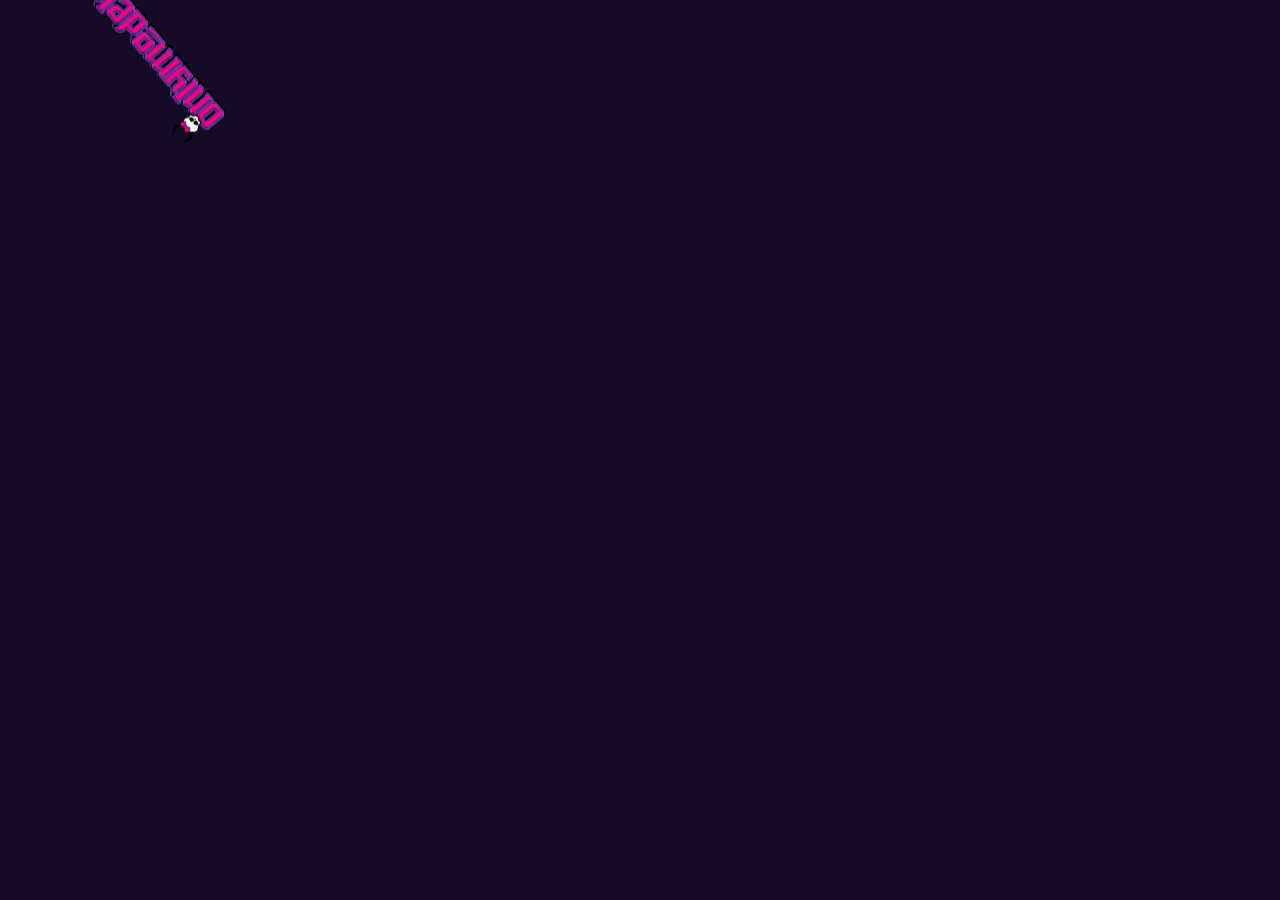
==== commit 00ecd848: "updates" ====
--- a/index.html
+++ b/index.html
@@ -1,1066 +1,162 @@
 <!DOCTYPE html>
 <html lang="en">
+
 <head>
-	<meta charset="UTF-8" />
-	<meta http-equiv="X-UA-Compatible" content="IE=edge" />
-	<meta name="viewport" content="width=device-width, initial-scale=1.0" />
-	<title>OnlyModels — OnlyFans Management Agency</title>
-	<link rel="preconnect" href="https://fonts.gstatic.com" crossorigin>
-	<link href="https://fonts.googleapis.com/css2?family=Poppins:wght@300;400;600;700;800&display=swap" rel="stylesheet">
+	<meta charset="UTF-8">
+	<meta name="viewport" content="width=device-width, initial-scale=1.0">
+	<title>Only Models</title>
 	<link rel="stylesheet" href="styles.css">
+	<script src="https://cdnjs.cloudflare.com/ajax/libs/gsap/3.12.2/gsap.min.js"></script>
 </head>
+
 <body>
-	<script>
-		// Prevent flash of unstyled content by keeping key elements hidden until animations initialize
-		try { document.documentElement.classList.add('is-loading'); } catch (e) { /* ignore */ }
-	</script>
-	<header class="site-header">
-		<div class="container header-inner">
-			<a class="logo" href="#">
-				<img src="assets/logo.png" alt="OnlyModels logo" class="logo-img">
-			</a>
-
-			<nav class="nav" id="site-nav">
-				<ul class="nav-list">
-					<li><a href="#">Home</a></li>
-					<li><a href="#clients">Clients</a></li>
-					<li><a href="#blog">Blog</a></li>
+	<header>
+		<div class="container">
+			<div class="logo">
+				<img src="assets/logo.png" alt="Only Models" />
+			</div>
+			<nav>
+				<ul>
+					<li><a class="active" href="#">Home</a></li>
+					<li><a href="#">About us</a></li>
+					<li><a href="#">Services</a></li>
+					<li><a href="#">Template shop</a></li>
+					<li><a href="#">Hire us</a></li>
 				</ul>
 			</nav>
-
-			<div class="header-ctas">
-				<a class="btn btn-outline" href="#apply">Apply Now</a>
-				<button class="nav-toggle" id="navToggle" aria-label="Toggle navigation">☰</button>
-			</div>
+			<button class="button">
+				<div class="bg"></div><svg xmlns="http://www.w3.org/2000/svg" fill="none" viewBox="0 0 342 208" height="208"
+					width="342" class="splash">
+					<path stroke-linecap="round" stroke-width="3"
+						d="M54.1054 99.7837C54.1054 99.7837 40.0984 90.7874 26.6893 97.6362C13.2802 104.485 1.5 97.6362 1.5 97.6362">
+					</path>
+					<path stroke-linecap="round" stroke-width="3"
+						d="M285.273 99.7841C285.273 99.7841 299.28 90.7879 312.689 97.6367C326.098 104.486 340.105 95.4893 340.105 95.4893">
+					</path>
+					<path stroke-linecap="round" stroke-width="3" stroke-opacity="0.3"
+						d="M281.133 64.9917C281.133 64.9917 287.96 49.8089 302.934 48.2295C317.908 46.6501 319.712 36.5272 319.712 36.5272">
+					</path>
+					<path stroke-linecap="round" stroke-width="3" stroke-opacity="0.3"
+						d="M281.133 138.984C281.133 138.984 287.96 154.167 302.934 155.746C317.908 157.326 319.712 167.449 319.712 167.449">
+					</path>
+					<path stroke-linecap="round" stroke-width="3"
+						d="M230.578 57.4476C230.578 57.4476 225.785 41.5051 236.061 30.4998C246.337 19.4945 244.686 12.9998 244.686 12.9998">
+					</path>
+					<path stroke-linecap="round" stroke-width="3"
+						d="M230.578 150.528C230.578 150.528 225.785 166.471 236.061 177.476C246.337 188.481 244.686 194.976 244.686 194.976">
+					</path>
+					<path stroke-linecap="round" stroke-width="3" stroke-opacity="0.3"
+						d="M170.392 57.0278C170.392 57.0278 173.89 42.1322 169.571 29.54C165.252 16.9478 168.751 2.05227 168.751 2.05227">
+					</path>
+					<path stroke-linecap="round" stroke-width="3" stroke-opacity="0.3"
+						d="M170.392 150.948C170.392 150.948 173.89 165.844 169.571 178.436C165.252 191.028 168.751 205.924 168.751 205.924">
+					</path>
+					<path stroke-linecap="round" stroke-width="3"
+						d="M112.609 57.4476C112.609 57.4476 117.401 41.5051 107.125 30.4998C96.8492 19.4945 98.5 12.9998 98.5 12.9998">
+					</path>
+					<path stroke-linecap="round" stroke-width="3"
+						d="M112.609 150.528C112.609 150.528 117.401 166.471 107.125 177.476C96.8492 188.481 98.5 194.976 98.5 194.976">
+					</path>
+					<path stroke-linecap="round" stroke-width="3" stroke-opacity="0.3"
+						d="M62.2941 64.9917C62.2941 64.9917 55.4671 49.8089 40.4932 48.2295C25.5194 46.6501 23.7159 36.5272 23.7159 36.5272">
+					</path>
+					<path stroke-linecap="round" stroke-width="3" stroke-opacity="0.3"
+						d="M62.2941 145.984C62.2941 145.984 55.4671 161.167 40.4932 162.746C25.5194 164.326 23.7159 174.449 23.7159 174.449">
+					</path>
+				</svg>
+				<div class="wrap"><svg xmlns="http://www.w3.org/2000/svg" fill="none" viewBox="0 0 221 42" height="42"
+						width="221" class="path">
+						<path stroke-linecap="round" stroke-width="3"
+							d="M182.674 2H203C211.837 2 219 9.16344 219 18V24C219 32.8366 211.837 40 203 40H18C9.16345 40 2 32.8366 2 24V18C2 9.16344 9.16344 2 18 2H47.8855">
+						</path>
+					</svg>
+					<div class="outline"></div>
+					<div class="content"><span class="char state-1"><span data-label="J" style="--i: 1;">J</span><span
+								data-label="o" style="--i: 2;">o</span><span data-label="i" style="--i: 3;">i</span><span
+								data-label="n" style="--i: 4;">n</span><span data-label="T" style="--i: 5;">T</span><span
+								data-label="o" style="--i: 6;">o</span><span data-label="d" style="--i: 7;">d</span><span
+								data-label="a" style="--i: 8;">a</span><span data-label="y" style="--i: 9;">y</span></span>
+						<div class="icon">
+							<div></div>
+						</div><span class="char state-2"><span data-label="J" style="--i: 1;">J</span><span data-label="o"
+								style="--i: 2;">o</span><span data-label="i" style="--i: 3;">i</span><span data-label="n"
+								style="--i: 4;">n</span><span data-label="N" style="--i: 5;">N</span><span data-label="o"
+								style="--i: 6;">o</span><span data-label="w" style="--i: 7;">w</span></span>
+					</div>
+				</div>
+			</button>
 		</div>
 	</header>
 
-	<!-- Animated particles background -->
-	<div class="particles-container" aria-hidden="true">
-		<div class="particle particle-1"></div>
-		<div class="particle particle-2"></div>
-		<div class="particle particle-3"></div>
-		<div class="particle particle-4"></div>
-		<div class="particle particle-5"></div>
-		<div class="particle particle-6"></div>
-		<div class="particle particle-7"></div>
-		<div class="particle particle-8"></div>
-	</div>
+	<script>
+		// GSAP animations for header elements
+		gsap.from(".container", {
+			duration: 1.5,
+			y: -100,
+			opacity: 0,
+			ease: "power2.out"
+		});
 
-	<main>
-		<section class="hero">
-			<div class="hero-media" aria-hidden="true">
-				<video class="hero-video" autoplay muted loop playsinline poster="https://images.unsplash.com/photo-1517816743773-6e0fd518b4a6?ixlib=rb-4.0.3&auto=format&fit=crop&w=2000&q=60">
-					<source src="https://video.wixstatic.com/video/4f3477_016ce91157294b81bd13abdebb6bfc32/1080p/mp4/file.mp4" type="video/mp4">
-					Your browser does not support the video tag.
-				</video>
-				<div class="hero-overlay" aria-hidden="true"></div>
-				<div class="hero-gradient-1"></div>
-				<div class="hero-gradient-2"></div>
-			</div>
+		gsap.from(".logo", {
+			duration: 1,
+			x: -50,
+			opacity: 0,
+			ease: "power2.out",
+			delay: 0.5
+		});
 
-			<!-- Decorative animated blobs (visual depth) -->
-			<div class="hero-decor" aria-hidden="true">
-				<div class="blob blob-1"></div>
-				<div class="blob blob-2"></div>
-				<div class="blob blob-3"></div>
-			</div>
-			<div class="container hero-content">
-				<p class="eyebrow">The #1 OnlyFans Agency in Canada</p>
-				<h1 class="hero-title">ONLYFANS MANAGEMENT AGENCY</h1>
-				<p class="hero-sub">Maximize your OnlyFans success with expert guidance and strategic growth.</p>
-				<div class="hero-actions">
-					<a class="btn btn-primary" href="#apply">Apply Now</a>
-				</div>
-			</div>
-		</section>
+		gsap.from(".logo img", {
+			duration: 2,
+			rotation: 360,
+			ease: "power2.out",
+			delay: 1
+		});
 
-		<!-- Split Content Section -->
-		<section class="split-section">
-			<div class="split-container">
-				<div class="split-content">
-					<div class="split-text">
-						<h2 class="split-heading"><span class="word">Push</span> <span class="word">harder,</span> <span class="word">aim</span> <span class="word">higher,</span> <span class="word">become</span> <span class="word">unstoppable</span></h2>
-						<p class="split-para"><span class="line">Unlock your true potential and conquer the OnlyFans game</span> <span class="line">with our expert team by your side. We're here to amplify</span> <span class="line">your growth and maximize your earnings.</span></p>
-						<p class="split-para-bold"><span class="line-bold">Take control of your time and creativity, boost your income —</span> <span class="line-bold">all with our expert support every step of the way.</span></p>
-					</div>
-				</div>
-				<div class="split-image">
-					<div class="image-wrapper">
-						<img src="https://images.unsplash.com/photo-1524504388940-b1c1722653e1?w=800&h=1000&fit=crop" alt="Model" class="split-img">
-						<div class="image-overlay"></div>
-						<div class="image-glow"></div>
-					</div>
-				</div>
-			</div>
-		</section>
-		<!-- Vision, Process, Mission Section -->
-		<section class="features-section">
-			<div class="container-wide">
-				<div class="features-grid">
-					<article class="feature-card">
-						<div class="feature-icon">
-							<svg class="icon-eye" viewBox="0 0 100 100" xmlns="http://www.w3.org/2000/svg">
-								<ellipse cx="50" cy="50" rx="45" ry="30" fill="none" stroke="currentColor" stroke-width="3"/>
-								<circle cx="50" cy="50" r="15" fill="none" stroke="currentColor" stroke-width="3"/>
-								<circle cx="50" cy="50" r="8" fill="currentColor"/>
-							</svg>
-						</div>
-						<h3 class="feature-title">Our Vision</h3>
-						<p class="feature-text">We focus on women's beauty and sensuality. Making sure every woman feels empowered and strong.</p>
-					</article>
+		gsap.from(".logo span", {
+			duration: 1,
+			y: 30,
+			opacity: 0,
+			ease: "power2.out",
+			delay: 1.2
+		});
 
-					<article class="feature-card">
-						<div class="feature-icon">
-							<svg class="icon-document" viewBox="0 0 100 100" xmlns="http://www.w3.org/2000/svg">
-								<rect x="25" y="15" width="50" height="70" rx="5" fill="none" stroke="currentColor" stroke-width="3"/>
-								<line x1="35" y1="30" x2="65" y2="30" stroke="currentColor" stroke-width="3"/>
-								<line x1="35" y1="45" x2="65" y2="45" stroke="currentColor" stroke-width="3"/>
-								<line x1="35" y1="60" x2="55" y2="60" stroke="currentColor" stroke-width="3"/>
-							</svg>
-						</div>
-						<h3 class="feature-title">Our Process</h3>
-						<p class="feature-text">Our team ensures you security, transparency, and efficient management for the accounts we help with growth.</p>
-					</article>
+		gsap.from("nav ul li", {
+			duration: 0.8,
+			y: 20,
+			opacity: 0,
+			ease: "power2.out",
+			stagger: 0.1,
+			delay: 1.5
+		});
 
-					<article class="feature-card">
-						<div class="feature-icon">
-							<svg class="icon-dollar" viewBox="0 0 100 100" xmlns="http://www.w3.org/2000/svg">
-								<circle cx="50" cy="50" r="35" fill="currentColor"/>
-								<text x="50" y="70" font-size="50" font-weight="bold" text-anchor="middle" fill="#231B3B">$</text>
-							</svg>
-						</div>
-						<h3 class="feature-title">Our Mission</h3>
-						<p class="feature-text">We provide personal growth and a place where you can be heard. Your talents can truly shine and achieve your full potential.</p>
-					</article>
-				</div>
-			</div>
-		</section>
+		gsap.from(".button", {
+			duration: 1,
+			scale: 0.8,
+			opacity: 0,
+			ease: "back.out(1.7)",
+			delay: 2
+		});
 
-		<!-- Stats Section with Phone -->
-		<section class="stats-section">
-			<div class="container-wide">
-				<div class="stats-grid">
-					<div class="stat-item stat-left">
-						<div class="stat-number">+10</div>
-						<div class="stat-label">MODELS</div>
-					</div>
+		// Continuous subtle animations
+		gsap.to(".logo", {
+			duration: 3,
+			y: -5,
+			yoyo: true,
+			repeat: -1,
+			ease: "power2.inOut",
+			delay: 2.5
+		});
 
-					<div class="phone-mockup">
-						<div class="phone-frame">
-							<div class="phone-notch"></div>
-							<div class="phone-screen">
-								<div class="phone-header">
-									<div class="earnings-title">EARNINGS OVERVIEW</div>
-									<div class="earnings-subtitle">TRACK THE SUCCESSFUL RETURN</div>
-								</div>
-								<div class="phone-graph">
-									<svg viewBox="0 0 300 120" xmlns="http://www.w3.org/2000/svg">
-										<polyline points="10,100 50,90 100,85 150,80 200,60 250,40 290,30" 
-											fill="none" stroke="rgba(255,127,232,0.5)" stroke-width="2"/>
-									</svg>
-								</div>
-								<div class="phone-stats">
-									<div class="stat-row">
-										<span class="stat-date">June 16, 2025 — Aug 16, 2025</span>
-									</div>
-									<div class="stat-row highlight">
-										<span>Tips</span>
-										<span>$0.00</span>
-									</div>
-									<div class="stat-row">
-										<span>Live</span>
-										<span>$140.72</span>
-									</div>
-									<div class="stat-row">
-										<span>Posts</span>
-										<span>$0.00</span>
-									</div>
-									<div class="stat-row">
-										<span>Messages</span>
-										<span>$135.00</span>
-									</div>
-									<div class="stat-row">
-										<span>Referrals</span>
-										<span>$0.00</span>
-									</div>
-									<div class="stat-row">
-										<span>Stream</span>
-										<span>$0.00</span>
-									</div>
-									<div class="stat-row total">
-										<span>TOTAL</span>
-										<span class="total-amount">$2,200.00</span>
-									</div>
-								</div>
-							</div>
-						</div>
-					</div>
-
-					<div class="stat-item stat-right">
-						<div class="stat-number">+942,949$</div>
-						<div class="stat-label">GENERATED IN 2025</div>
-					</div>
-				</div>
-			</div>
-		</section>
-
-	</main>
-
-	<footer class="site-footer">
-		<div class="container footer-inner">
-			<div>© <span id="year"></span> OnlyModels — All rights reserved</div>
-			<div class="footer-links">
-				<a href="#privacy">Privacy</a>
-				<a href="#terms">Terms</a>
-			</div>
-		</div>
-	</footer>
-
-	<!-- GSAP core + ScrollTrigger -->
-	<script src="https://cdnjs.cloudflare.com/ajax/libs/gsap/3.12.2/gsap.min.js"></script>
-	<script src="https://cdnjs.cloudflare.com/ajax/libs/gsap/3.12.2/ScrollTrigger.min.js"></script>
-
-	<script>
-		console.log('[ANIM] Script loaded');
-		document.getElementById('year').textContent = new Date().getFullYear();
-
-		const navToggle = document.getElementById('navToggle');
-		const nav = document.getElementById('site-nav');
-		const animToggle = document.getElementById('animToggle');
-
-		const systemPrefersReduced = window.matchMedia('(prefers-reduced-motion: reduce)').matches;
-		let animationsEnabled = !systemPrefersReduced;
-
-		function updateAnimToggleUI() {
-			if (!animToggle) return;
-			animToggle.setAttribute('aria-pressed', String(animationsEnabled));
-			animToggle.textContent = animationsEnabled ? 'Animations: On' : 'Animations: Off';
-		}
-
-		// Mobile nav toggle
-		if (navToggle) {
-			navToggle.addEventListener('click', () => {
-				nav.classList.toggle('open');
-				navToggle.classList.toggle('open');
-			});
-		}
-
-		window.__masterTimeline = null;
-
-		function splitTitleIntoChars() {
-			const title = document.querySelector('.hero-title');
-			if (!title) return;
-			const text = title.textContent.trim();
-			title.innerHTML = Array.from(text).map(ch => 
-				ch === ' ' ? '<span class="char">&nbsp;</span>' : `<span class="char">${ch}</span>`
-			).join('');
-		}
-
-		function restorePlainTitle() {
-			const title = document.querySelector('.hero-title');
-			if (!title) return;
-			title.innerHTML = title.textContent.replace(/\u00A0/g, ' ');
-			title.style.color = '#fff';
-		}
-
-		function revealFallback() {
-			document.documentElement.classList.remove('is-loading');
-			restorePlainTitle();
-			const all = document.querySelectorAll('.logo-img, .nav-list a, .header-ctas .btn, .hero-overlay, .hero-video, .blob, .eyebrow, .hero-title, .hero-sub, .hero-actions .btn, .card, .section h2, .footer-inner');
-			all.forEach(el => {
-				el.style.opacity = '1';
-				el.style.transform = 'none';
-				el.style.pointerEvents = 'auto';
-			});
-			console.log('[ANIM] Fallback reveal applied');
-		}
-
-		// Safety: reveal after 2s if still loading
-		setTimeout(() => {
-			if (document.documentElement.classList.contains('is-loading')) {
-				console.warn('[ANIM] Safety timeout - revealing page');
-				revealFallback();
-			}
-		}, 2000);
-
-		function initAnimations() {
-			console.log('[ANIM] 🎬 PRO DARK CINEMATIC ANIMATIONS');
-			
-			if (!window.gsap) {
-				console.error('[ANIM] GSAP not loaded!');
-				revealFallback();
-				return null;
-			}
-
-			try {
-				if (window.ScrollTrigger) gsap.registerPlugin(ScrollTrigger);
-
-				// ═══════════════════════════════════════════════════════
-				// INITIAL STATES - CINEMATIC DARK ENTRANCE
-				// ═══════════════════════════════════════════════════════
-				
-				gsap.set('body', { backgroundColor: '#000000' });
-				gsap.set('.site-header', { autoAlpha: 0, y: -60 });
-				gsap.set('.logo-img', { opacity: 0, scale: 0, rotation: -180, filter: 'brightness(0) blur(10px)' });
-				gsap.set('.nav-list a', { opacity: 0, y: -50, rotationX: -90, scale: 0.8 });
-				gsap.set('.header-ctas .btn', { opacity: 0, scale: 0, rotation: 180 });
-				gsap.set('.hero-overlay', { opacity: 0 });
-				gsap.set('.hero-video', { opacity: 0, scale: 1.3, filter: 'blur(30px)' });
-				gsap.set('.blob', { opacity: 0, scale: 0.3, filter: 'blur(40px)' });
-				gsap.set('.eyebrow', { opacity: 0, y: 50, scale: 0.7, filter: 'blur(8px)' });
-				gsap.set('.hero-title', { opacity: 0, y: 100, scale: 0.7, rotationX: 45, filter: 'blur(15px)' });
-				gsap.set('.hero-sub', { opacity: 0, y: 80, rotationX: -30, filter: 'blur(10px)' });
-				gsap.set('.hero-actions .btn', { opacity: 0, scale: 0, rotation: -90, y: 50 });
-				gsap.set('.card', { opacity: 0, y: 150, scale: 0.5, rotationY: 60 });
-				gsap.set('.section h2', { opacity: 0, y: 80, scale: 0.8, filter: 'blur(10px)' });
-				gsap.set('.footer-inner', { opacity: 0, y: 60 });
-				
-				// Feature cards
-				gsap.set('.feature-card', { opacity: 0, y: 120, scale: 0.6, rotationY: 45, filter: 'blur(12px)' });
-				gsap.set('.feature-icon', { opacity: 0, scale: 0, rotation: -180 });
-				
-				// Stats section
-				gsap.set('.stats-content', { opacity: 0, x: -150, rotationY: 45 });
-				gsap.set('.phone-frame', { opacity: 0, y: 200, scale: 0.4, rotation: -30 });
-				
-				// Split section
-				gsap.set('.split-content', { opacity: 0, x: -150, filter: 'blur(15px)' });
-				gsap.set('.split-image', { opacity: 0, scale: 0.5, rotation: 30, filter: 'blur(20px)' });
-
-				document.documentElement.classList.remove('is-loading');
-				console.log('[ANIM] 🎭 Dark cinematic states set');
-
-				// ═══════════════════════════════════════════════════════
-				// MASTER CINEMATIC TIMELINE
-				// ═══════════════════════════════════════════════════════
-				
-				const master = gsap.timeline({
-					defaults: { ease: 'power4.out' },
-					onStart: () => console.log('[ANIM] 🎬 Cinematic sequence START'),
-					onComplete: () => console.log('[ANIM] ✨ Cinematic sequence COMPLETE')
-				});
-
-				// Background fade from black to purple
-				master.to('body', { 
-					backgroundColor: '#231B3B', 
-					duration: 2, 
-					ease: 'power2.inOut' 
-				}, 0);
-
-				// ═══════════════════════════════════════════════════════
-				// HEADER - EPIC ENTRANCE
-				// ═══════════════════════════════════════════════════════
-				
-				master.to('.site-header', { 
-					autoAlpha: 1, 
-					y: 0, 
-					duration: 1.2,
-					ease: 'power3.out'
-				}, 0.3);
-				
-				master.to('.logo-img', {
-					opacity: 1,
-					scale: 1,
-					rotation: 0,
-					filter: 'brightness(1) blur(0px)',
-					duration: 1.8,
-					ease: 'elastic.out(1, 0.7)'
-				}, 0.5);
-				
-				master.to('.nav-list a', {
-					opacity: 1,
-					y: 0,
-					rotationX: 0,
-					scale: 1,
-					duration: 1.4,
-					stagger: 0.1,
-					ease: 'back.out(2)'
-				}, 0.8);
-				
-				master.to('.header-ctas .btn', {
-					opacity: 1,
-					scale: 1,
-					rotation: 0,
-					duration: 1.5,
-					ease: 'elastic.out(1, 0.8)'
-				}, 1.1);
-
-				// ═══════════════════════════════════════════════════════
-				// HERO SECTION - EXPLOSIVE REVEAL
-				// ═══════════════════════════════════════════════════════
-				
-				master.to('.hero-video', {
-					opacity: 1,
-					scale: 1,
-					filter: 'blur(0px)',
-					duration: 2.5,
-					ease: 'power3.out'
-				}, 1.0);
-				
-				master.to('.hero-overlay', { 
-					opacity: 1, 
-					duration: 1.8 
-				}, 1.3);
-				
-				// Blobs with dramatic entrance
-				master.to('.blob', {
-					opacity: 0.9,
-					scale: 1,
-					filter: 'blur(0px)',
-					duration: 2.2,
-					stagger: 0.15,
-					ease: 'elastic.out(1, 0.6)'
-				}, 1.6);
-				
-				master.to('.eyebrow', {
-					opacity: 1,
-					y: 0,
-					scale: 1,
-					filter: 'blur(0px)',
-					duration: 1.3,
-					ease: 'back.out(1.8)'
-				}, 2.0);
-				
-				master.to('.hero-title', {
-					opacity: 1,
-					y: 0,
-					scale: 1,
-					rotationX: 0,
-					filter: 'blur(0px)',
-					duration: 2.0,
-					ease: 'power3.out'
-				}, 2.2);
-				
-				master.to('.hero-sub', {
-					opacity: 1,
-					y: 0,
-					rotationX: 0,
-					filter: 'blur(0px)',
-					duration: 1.5,
-					ease: 'back.out(1.7)'
-				}, 2.6);
-				
-				master.to('.hero-actions .btn', {
-					opacity: 1,
-					scale: 1,
-					rotation: 0,
-					y: 0,
-					duration: 1.6,
-					stagger: 0.15,
-					ease: 'elastic.out(1, 0.9)'
-				}, 2.9);
-
-				// ═══════════════════════════════════════════════════════
-				// CONTINUOUS ANIMATIONS - RICH DARK MOTION
-				// ═══════════════════════════════════════════════════════
-				
-				master.add(() => {
-					// Cinematic video zoom
-					gsap.to('.hero-video', {
-						scale: 1.2,
-						duration: 50,
-						repeat: -1,
-						yoyo: true,
-						ease: 'sine.inOut'
-					});
-					
-					// Organic blob morphing
-					gsap.to('.blob-1', {
-						x: -40,
-						y: 30,
-						scale: 1.3,
-						rotation: 60,
-						duration: 10,
-						repeat: -1,
-						yoyo: true,
-						ease: 'sine.inOut'
-					});
-					
-					gsap.to('.blob-2', {
-						x: 35,
-						y: -35,
-						scale: 0.85,
-						rotation: -80,
-						duration: 12,
-						repeat: -1,
-						yoyo: true,
-						ease: 'sine.inOut'
-					});
-					
-					gsap.to('.blob-3', {
-						x: -20,
-						y: 40,
-						scale: 1.25,
-						rotation: 100,
-						duration: 11,
-						repeat: -1,
-						yoyo: true,
-						ease: 'sine.inOut'
-					});
-					
-					// Gradient movements
-					gsap.to('.hero-gradient-1', {
-						x: -60,
-						y: 60,
-						scale: 1.4,
-						duration: 18,
-						repeat: -1,
-						yoyo: true,
-						ease: 'sine.inOut'
-					});
-					
-					gsap.to('.hero-gradient-2', {
-						x: 60,
-						y: -60,
-						scale: 1.5,
-						duration: 22,
-						repeat: -1,
-						yoyo: true,
-						ease: 'sine.inOut'
-					});
-				}, 3.5);
-
-				// ═══════════════════════════════════════════════════════
-				// SCROLL-TRIGGERED ANIMATIONS - PRO DARK STYLE
-				// ═══════════════════════════════════════════════════════
-				
-				if (window.ScrollTrigger) {
-					
-					// FEATURES SECTION - Cinematic card reveals
-					ScrollTrigger.create({
-						trigger: '.features-section',
-						start: 'top 70%',
-						onEnter: () => {
-							// Cards explosive entrance
-							gsap.to('.feature-card', {
-								opacity: 1,
-								y: 0,
-								scale: 1,
-								rotationY: 0,
-								filter: 'blur(0px)',
-								duration: 1.8,
-								stagger: 0.25,
-								ease: 'power4.out'
-							});
-
-							// Icons dramatic spin-in
-							gsap.to('.feature-icon', {
-								opacity: 1,
-								scale: 1,
-								rotation: 0,
-								duration: 2.0,
-								stagger: 0.25,
-								ease: 'elastic.out(1, 0.7)',
-								delay: 0.3
-							});
-
-							// Continuous cinematic icon animations
-							gsap.to('.icon-eye', {
-								rotationY: 360,
-								duration: 25,
-								repeat: -1,
-								ease: 'none'
-							});
-
-							gsap.to('.icon-eye ellipse', {
-								scale: 1.15,
-								duration: 2.5,
-								repeat: -1,
-								yoyo: true,
-								ease: 'power2.inOut',
-								transformOrigin: 'center'
-							});
-
-							gsap.to('.icon-document', {
-								y: -20,
-								rotation: 8,
-								duration: 4,
-								repeat: -1,
-								yoyo: true,
-								ease: 'sine.inOut'
-							});
-
-							gsap.to('.icon-document line', {
-								x: 8,
-								duration: 2,
-								stagger: 0.3,
-								repeat: -1,
-								yoyo: true,
-								ease: 'sine.inOut'
-							});
-
-							gsap.to('.icon-dollar', {
-								scale: 1.1,
-								rotation: 5,
-								duration: 3.5,
-								repeat: -1,
-								yoyo: true,
-								ease: 'sine.inOut'
-							});
-
-							gsap.to('.icon-dollar text', {
-								y: -5,
-								duration: 1.5,
-								repeat: -1,
-								yoyo: true,
-								ease: 'sine.inOut'
-							});
-
-							// Card continuous hover effect
-							gsap.to('.feature-card', {
-								y: -10,
-								duration: 3,
-								stagger: 0.3,
-								repeat: -1,
-								yoyo: true,
-								ease: 'sine.inOut',
-								delay: 2
-							});
-						}
-					});
-
-					// STATS SECTION - Explosive number reveals
-					ScrollTrigger.create({
-						trigger: '.stats-section',
-						start: 'top 70%',
-						onEnter: () => {
-							// Animated counters with cinematic effect
-							const leftNumber = document.querySelector('.stat-left .stat-number');
-							gsap.to('.stat-left .stat-number', {
-								opacity: 1,
-								y: 0,
-								scale: 1,
-								duration: 2.0,
-								ease: 'elastic.out(1, 0.5)',
-								onStart: () => {
-									let count = 0;
-									const target = 10;
-									const duration = 1500;
-									const increment = target / (duration / 16);
-									
-									const counter = setInterval(() => {
-										count += increment;
-										if (count >= target) {
-											count = target;
-											clearInterval(counter);
-										}
-										leftNumber.textContent = '+' + Math.floor(count);
-									}, 16);
-								}
-							});
-
-							const rightNumber = document.querySelector('.stat-right .stat-number');
-							gsap.to('.stat-right .stat-number', {
-								opacity: 1,
-								y: 0,
-								scale: 1,
-								duration: 2.1,
-								ease: 'elastic.out(1, 0.8)',
-								delay: 0.3,
-								onStart: () => {
-									let count = 0;
-									const target = 942949;
-									const duration = 2800;
-									const increment = target / (duration / 16);
-									
-									const counter = setInterval(() => {
-										count += increment;
-										if (count >= target) {
-											count = target;
-											clearInterval(counter);
-										}
-										rightNumber.textContent = '+' + Math.floor(count).toLocaleString() + '$';
-									}, 16);
-								}
-							});
-
-							// Continuous dramatic number pulse
-							gsap.to('.stat-number', {
-								scale: 1.12,
-								textShadow: '0 0 40px rgba(255, 0, 128, 1), 0 0 80px rgba(255, 102, 178, 0.6)',
-								duration: 3,
-								repeat: -1,
-								yoyo: true,
-								ease: 'power2.inOut',
-								delay: 2.5
-							});
-
-							// Phone explosive entrance
-							gsap.to('.phone-mockup', {
-								opacity: 1,
-								y: 0,
-								rotationY: 0,
-								scale: 1,
-								duration: 2.8,
-								ease: 'elastic.out(1, 0.7)',
-								delay: 0.5
-							});
-
-							// Phone continuous dramatic float
-							gsap.to('.phone-frame', {
-								y: -30,
-								rotationZ: 4,
-								scale: 1.05,
-								duration: 5,
-								repeat: -1,
-								yoyo: true,
-								ease: 'sine.inOut',
-								delay: 2
-							});
-
-							// Phone screen glow
-							gsap.to('.phone-screen', {
-								boxShadow: 'inset 0 0 50px rgba(255, 0, 128, 0.1)',
-								duration: 3,
-								repeat: -1,
-								yoyo: true,
-								ease: 'sine.inOut',
-								delay: 2.5
-							});
-
-							// Animate graph line with glow
-							const graphLine = document.querySelector('.phone-graph polyline');
-							if (graphLine) {
-								const length = graphLine.getTotalLength();
-								graphLine.style.strokeDasharray = length;
-								graphLine.style.strokeDashoffset = length;
-								
-								gsap.to(graphLine, {
-									strokeDashoffset: 0,
-									duration: 2.5,
-									ease: 'power2.inOut',
-									delay: 1.8
-								});
-
-								// Continuous line glow
-								gsap.to(graphLine, {
-									stroke: 'rgba(255, 127, 232, 0.8)',
-									strokeWidth: 3,
-									duration: 2,
-									repeat: -1,
-									yoyo: true,
-									ease: 'sine.inOut',
-									delay: 4
-								});
-							}
-
-							// Total amount pulse
-							gsap.to('.total-amount', {
-								scale: 1.08,
-								textShadow: '0 0 20px rgba(255, 0, 128, 0.8)',
-								duration: 1.5,
-								repeat: -1,
-								yoyo: true,
-								ease: 'sine.inOut',
-								delay: 3
-							});
-						}
-					});
-
-					// SPLIT SECTION - Cinematic text & image reveal
-					ScrollTrigger.create({
-						trigger: '.split-section',
-						start: 'top 65%',
-						onEnter: () => {
-							// Content explosive entrance
-							gsap.to('.split-content', {
-								opacity: 1,
-								x: 0,
-								filter: 'blur(0px)',
-								duration: 2.0,
-								ease: 'power4.out'
-							});
-
-							// Image dramatic reveal with 3D rotation
-							gsap.to('.split-image', {
-								opacity: 1,
-								scale: 1,
-								rotation: 0,
-								filter: 'blur(0px)',
-								duration: 2.5,
-								ease: 'elastic.out(1, 0.6)',
-								delay: 0.3
-							});
-
-							// Continuous image 3D float
-							gsap.to('.split-img', {
-								y: -35,
-								rotationZ: 3,
-								scale: 1.08,
-								duration: 5.5,
-								repeat: -1,
-								yoyo: true,
-								ease: 'sine.inOut',
-								delay: 2.5
-							});
-
-							// Image glow pulse
-							gsap.to('.image-glow', {
-								opacity: 0.8,
-								scale: 1.2,
-								duration: 3.5,
-								repeat: -1,
-								yoyo: true,
-								ease: 'power2.inOut',
-								delay: 2.5
-							});
-
-							// Continuous overlay shimmer
-							gsap.to('.image-overlay', {
-								opacity: 0.4,
-								duration: 3,
-								repeat: -1,
-								yoyo: true,
-								ease: 'sine.inOut',
-								delay: 2
-							});
-						}
-					});
-
-					// Parallax effect on split image with rotation
-					ScrollTrigger.create({
-						trigger: '.split-section',
-						start: 'top bottom',
-						end: 'bottom top',
-						scrub: 1,
-						onUpdate: (self) => {
-							const progress = self.progress;
-							gsap.to('.split-img', {
-								y: progress * -80,
-								rotationZ: progress * 2,
-								scale: 1 + (progress * 0.05),
-								ease: 'none'
-							});
-
-							// Parallax glow
-							gsap.to('.image-glow', {
-								y: progress * 40,
-								ease: 'none'
-							});
-						}
-					});
-
-					// 12. PARTICLES - Scroll-based movement
-					if (window.ScrollTrigger) {
-						ScrollTrigger.create({
-							trigger: 'body',
-							start: 'top top',
-							end: 'bottom bottom',
-							scrub: 1,
-							onUpdate: (self) => {
-								const progress = self.progress;
-								
-								gsap.to('.particle-1', { y: progress * -200, x: progress * 50, rotation: progress * 180, ease: 'none' });
-								gsap.to('.particle-2', { y: progress * -150, x: progress * -80, rotation: progress * -200, ease: 'none' });
-								gsap.to('.particle-3', { y: progress * -300, x: progress * 100, rotation: progress * 220, ease: 'none' });
-								gsap.to('.particle-4', { y: progress * -250, x: progress * -60, rotation: progress * -180, ease: 'none' });
-								gsap.to('.particle-5', { y: progress * -180, x: progress * 70, rotation: progress * 240, ease: 'none' });
-								gsap.to('.particle-6', { y: progress * -220, x: progress * -90, rotation: progress * -220, ease: 'none' });
-								gsap.to('.particle-7', { y: progress * -280, x: progress * 120, rotation: progress * 200, ease: 'none' });
-								gsap.to('.particle-8', { y: progress * -200, x: progress * -100, rotation: progress * -240, ease: 'none' });
-							}
-						});
-
-						// 13. HEADER - Scroll shrink effect
-						ScrollTrigger.create({
-							trigger: 'body',
-							start: 'top top',
-							end: '200px',
-							scrub: 1,
-							onUpdate: (self) => {
-								const progress = self.progress;
-								gsap.to('.site-header', {
-									paddingTop: 20 - (progress * 8),
-									paddingBottom: 20 - (progress * 8),
-									ease: 'none'
-								});
-								gsap.to('.logo-img', {
-									scale: 1 - (progress * 0.15),
-									ease: 'none'
-								});
-							}
-						});
-					}
-				}
-
-				// ═══════════════════════════════════════════════════════
-				// PRO-LEVEL INTERACTIVE EFFECTS
-				// ═══════════════════════════════════════════════════════
-				
-				// Nav links - Dramatic hover
-				document.querySelectorAll('.nav-list a').forEach(link => {
-					link.addEventListener('mouseenter', () => {
-						gsap.to(link, {
-							y: -8,
-							scale: 1.1,
-							textShadow: '0 0 20px rgba(255, 0, 128, 0.8)',
-							duration: 0.4,
-							ease: 'back.out(2)'
-						});
-					});
-					link.addEventListener('mouseleave', () => {
-						gsap.to(link, {
-							y: 0,
-							scale: 1,
-							textShadow: '0 0 0px rgba(255, 0, 128, 0)',
-							duration: 0.4
-						});
-					});
-				});
-
-				// Buttons - Ultra magnetic + ripple
-				document.querySelectorAll('.btn').forEach(btn => {
-					btn.addEventListener('mousemove', (e) => {
-						const rect = btn.getBoundingClientRect();
-						const x = e.clientX - rect.left - rect.width / 2;
-						const y = e.clientY - rect.top - rect.height / 2;
-						
-						gsap.to(btn, {
-							x: x * 0.4,
-							y: y * 0.4,
-							scale: 1.05,
-							duration: 0.3,
-							ease: 'power2.out'
-						});
-					});
-
-					btn.addEventListener('mouseleave', () => {
-						gsap.to(btn, {
-							x: 0,
-							y: 0,
-							scale: 1,
-							duration: 0.6,
-							ease: 'elastic.out(1, 0.6)'
-						});
-					});
-
-					btn.addEventListener('click', function(e) {
-						const ripple = document.createElement('span');
-						const rect = this.getBoundingClientRect();
-						const size = Math.max(rect.width, rect.height);
-						const x = e.clientX - rect.left - size / 2;
-						const y = e.clientY - rect.top - size / 2;
-						
-						ripple.style.width = ripple.style.height = size + 'px';
-						ripple.style.left = x + 'px';
-						ripple.style.top = y + 'px';
-						ripple.classList.add('ripple');
-						
-						this.appendChild(ripple);
-						setTimeout(() => ripple.remove(), 600);
-					});
-				});
-
-				// Feature cards - 3D tilt on hover
-				document.querySelectorAll('.feature-card').forEach(card => {
-					card.addEventListener('mousemove', (e) => {
-						const rect = card.getBoundingClientRect();
-						const x = e.clientX - rect.left;
-						const y = e.clientY - rect.top;
-						const centerX = rect.width / 2;
-						const centerY = rect.height / 2;
-						const rotateX = (y - centerY) / 12;
-						const rotateY = (centerX - x) / 12;
-
-						gsap.to(card, {
-							rotationX: rotateX,
-							rotationY: rotateY,
-							scale: 1.05,
-							duration: 0.3,
-							ease: 'power2.out',
-							transformPerspective: 1000
-						});
-					});
-
-					card.addEventListener('mouseleave', () => {
-						gsap.to(card, {
-							rotationX: 0,
-							rotationY: 0,
-							scale: 1,
-							duration: 0.7,
-							ease: 'elastic.out(1, 0.5)'
-						});
-					});
-				});
-
-				// Mouse parallax for blobs and gradients
-				let mouseX = 0, mouseY = 0;
-				let currentX = 0, currentY = 0;
-
-				document.addEventListener('mousemove', (e) => {
-					mouseX = (e.clientX / window.innerWidth - 0.5) * 2;
-					mouseY = (e.clientY / window.innerHeight - 0.5) * 2;
-				});
-
-				function animateParallax() {
-					currentX += (mouseX - currentX) * 0.1;
-					currentY += (mouseY - currentY) * 0.1;
-
-					gsap.to('.blob-1', { x: currentX * 70, y: currentY * 70, duration: 0.3, ease: 'none' });
-					gsap.to('.blob-2', { x: currentX * -50, y: currentY * -50, duration: 0.3, ease: 'none' });
-					gsap.to('.blob-3', { x: currentX * 60, y: currentY * -60, duration: 0.3, ease: 'none' });
-					gsap.to('.hero-gradient-1', { x: currentX * 40, y: currentY * 40, duration: 0.3, ease: 'none' });
-					gsap.to('.hero-gradient-2', { x: currentX * -55, y: currentY * 55, duration: 0.3, ease: 'none' });
-					gsap.to('.particle', { x: currentX * 25, y: currentY * 25, duration: 0.3, ease: 'none' });
-
-					requestAnimationFrame(animateParallax);
-				}
-
-				animateParallax();
-
-				window.__masterTimeline = master;
-				console.log('[ANIM] ✨ Pro cinematic animations complete');
-
-				return master;
-
-			} catch (err) {
-				console.error('[ANIM] Init error:', err);
-				revealFallback();
-				return null;
-			}
-		}
-
-
-
-		function killAnimations() {
-			if (window.__masterTimeline) {
-				window.__masterTimeline.kill();
-				window.__masterTimeline = null;
-			}
-			if (window.ScrollTrigger) {
-				ScrollTrigger.getAll().forEach(st => st.kill());
-			}
-			gsap.killTweensOf('*');
-			restorePlainTitle();
-			console.log('[ANIM] All animations killed');
-		}
-
-		// Animation toggle
-		if (animToggle) {
-			animToggle.addEventListener('click', () => {
-				animationsEnabled = !animationsEnabled;
-				updateAnimToggleUI();
-				if (animationsEnabled) {
-					location.reload(); // Reload to restart animations
-				} else {
-					killAnimations();
-					revealFallback();
-				}
-			});
-		}
-
-		// INITIALIZE
-		updateAnimToggleUI();
-		if (animationsEnabled) {
-			if (document.readyState === 'loading') {
-				document.addEventListener('DOMContentLoaded', initAnimations);
-			} else {
-				initAnimations();
-			}
-		} else {
-			revealFallback();
-		}
+		gsap.to("nav ul li a", {
+			duration: 2,
+			scale: 1.05,
+			yoyo: true,
+			repeat: -1,
+			ease: "power2.inOut",
+			stagger: 0.2,
+			delay: 3
+		});
 	</script>
 </body>
-</html>
+
+</html>
--- a/styles.css
+++ b/styles.css
@@ -1,1394 +1,504 @@
-/* styles.css — Pink/purple theme, responsive layout */
-:root {
-    --bg: #231B3B;
-    --pink-600: #FF0080;
-    --pink-500: #ff66b2;
-    --purple-700: #231B3B;
-    --muted: rgba(255, 255, 255, 0.75);
-    --glass: rgba(255, 255, 255, 0.06);
-    --max-width: 1200px;
-}
-
 * {
-    box-sizing: border-box
-}
-
-html,
+    margin: 0;
+    padding: 0;
+    box-sizing: border-box;
+}
+
 body {
-    height: 100%
-}
-
-body {
-    margin: 0;
-    font-family: 'Poppins', system-ui, -apple-system, Segoe UI, Roboto, 'Helvetica Neue', Arial;
-    color: #fff;
-    -webkit-font-smoothing: antialiased;
-    -moz-osx-font-smoothing: grayscale;
-    overflow-x: hidden;
-    position: relative;
-}
-
-/* FLOATING PARTICLES BACKGROUND */
-.particles-container {
-    position: fixed;
-    top: 0;
-    left: 0;
-    width: 100%;
-    height: 100%;
-    pointer-events: none;
-    z-index: 1;
-    overflow: hidden;
-}
-
-.particle {
-    position: absolute;
-    background: radial-gradient(circle, rgba(255, 0, 128, 0.4), transparent);
-    border-radius: 50%;
-    filter: blur(20px);
-    opacity: 0.3;
-}
-
-.particle-1 {
-    width: 150px;
-    height: 150px;
-    top: 10%;
-    left: 15%;
-    animation: particleFloat1 25s ease-in-out infinite;
-}
-
-.particle-2 {
-    width: 200px;
-    height: 200px;
-    top: 60%;
-    right: 10%;
-    animation: particleFloat2 30s ease-in-out infinite;
-}
-
-.particle-3 {
-    width: 100px;
-    height: 100px;
-    bottom: 20%;
-    left: 25%;
-    animation: particleFloat3 20s ease-in-out infinite;
-}
-
-.particle-4 {
-    width: 180px;
-    height: 180px;
-    top: 40%;
-    right: 30%;
-    animation: particleFloat4 28s ease-in-out infinite;
-}
-
-.particle-5 {
-    width: 120px;
-    height: 120px;
-    top: 80%;
-    left: 50%;
-    animation: particleFloat5 22s ease-in-out infinite;
-}
-
-.particle-6 {
-    width: 160px;
-    height: 160px;
-    top: 25%;
-    right: 15%;
-    animation: particleFloat6 26s ease-in-out infinite;
-}
-
-.particle-7 {
-    width: 90px;
-    height: 90px;
-    bottom: 35%;
-    left: 5%;
-    animation: particleFloat7 24s ease-in-out infinite;
-}
-
-.particle-8 {
-    width: 140px;
-    height: 140px;
-    top: 5%;
-    right: 40%;
-    animation: particleFloat8 27s ease-in-out infinite;
-}
-
-@keyframes particleFloat1 {
-    0%, 100% { transform: translate(0, 0) scale(1); opacity: 0.3; }
-    25% { transform: translate(50px, -50px) scale(1.2); opacity: 0.5; }
-    50% { transform: translate(100px, 30px) scale(0.9); opacity: 0.4; }
-    75% { transform: translate(-30px, 60px) scale(1.1); opacity: 0.35; }
-}
-
-@keyframes particleFloat2 {
-    0%, 100% { transform: translate(0, 0) scale(1); opacity: 0.3; }
-    33% { transform: translate(-70px, 50px) scale(1.15); opacity: 0.45; }
-    66% { transform: translate(40px, -40px) scale(0.95); opacity: 0.4; }
-}
-
-@keyframes particleFloat3 {
-    0%, 100% { transform: translate(0, 0) rotate(0deg); opacity: 0.3; }
-    50% { transform: translate(80px, -80px) rotate(180deg); opacity: 0.5; }
-}
-
-@keyframes particleFloat4 {
-    0%, 100% { transform: translate(0, 0) scale(1); opacity: 0.3; }
-    40% { transform: translate(-60px, -50px) scale(1.3); opacity: 0.5; }
-    80% { transform: translate(30px, 70px) scale(0.8); opacity: 0.35; }
-}
-
-@keyframes particleFloat5 {
-    0%, 100% { transform: translate(0, 0); opacity: 0.3; }
-    50% { transform: translate(-100px, -60px); opacity: 0.5; }
-}
-
-@keyframes particleFloat6 {
-    0%, 100% { transform: translate(0, 0) scale(1) rotate(0deg); opacity: 0.3; }
-    33% { transform: translate(50px, 60px) scale(1.2) rotate(120deg); opacity: 0.45; }
-    66% { transform: translate(-40px, -30px) scale(0.9) rotate(240deg); opacity: 0.4; }
-}
-
-@keyframes particleFloat7 {
-    0%, 100% { transform: translate(0, 0); opacity: 0.3; }
-    50% { transform: translate(90px, 40px); opacity: 0.5; }
-}
-
-@keyframes particleFloat8 {
-    0%, 100% { transform: translate(0, 0) scale(1); opacity: 0.3; }
-    25% { transform: translate(-50px, 70px) scale(1.15); opacity: 0.45; }
-    50% { transform: translate(60px, -50px) scale(0.85); opacity: 0.4; }
-    75% { transform: translate(-80px, 30px) scale(1.1); opacity: 0.38; }
+    font-family: Arial, sans-serif;
+    background-color: #150b27;
+}
+
+header {
+    padding: 20px;
+    display: flex;
+    justify-content: center;
 }
 
 .container {
-    width: 90%;
-    max-width: 900px;
-    margin: 0 auto;
-}
-
-.site-header {
-    position: fixed;
-    left: 0;
-    right: 0;
-    top: 0;
-    z-index: 60;
-    background: linear-gradient(180deg, rgba(35, 27, 59, 0.98), rgba(35, 27, 59, 0.95));
-    backdrop-filter: blur(20px);
-    box-shadow: 0 4px 30px rgba(0, 0, 0, 0.3);
-    border-bottom: 1px solid rgba(255, 0, 128, 0.1);
-}
-
-.header-inner {
     display: flex;
     align-items: center;
     justify-content: space-between;
-    padding: 20px 0;
+    border-radius: 50px;
+    padding: 8px 30px;
+    max-width: 1320px;
+    width: 100%;
+    color: white;
 }
 
 .logo {
     display: flex;
     align-items: center;
-    gap: 10px;
+}
+
+.logo img {
+    margin-top: -18px;
+    height: 60px;
+    margin-right: 15px;
+}
+
+.logo span {
+    font-size: 26px;
+    font-weight: bold;
+    color: #ffffff;
+}
+
+nav ul {
+    display: flex;
+    list-style-type: none;
+}
+
+nav ul li {
+    margin-right: 20px;
+}
+
+nav ul li a {
+    color: #b5a8d1;
     text-decoration: none;
+    font-weight: 500;
+}
+
+nav ul li a.active {
+    color: #fe0080;
+}
+
+nav ul li a:hover {
     color: #fff;
+}
+
+.button {
+    --white: #ffe7ff;
+    --purple-100: #ffd9f0;
+    --purple-200: #ff9fd5;
+    --purple-300: #ff6fb9;
+    --purple-400: #fe0080;
+    /* main color */
+    --purple-500: #b20059;
+    --radius: 18px;
+
+    border-radius: var(--radius);
+    outline: none;
+    cursor: pointer;
+    font-size: 23px;
+    font-family: Arial;
+    background: transparent;
+    letter-spacing: -1px;
+    border: 0;
     position: relative;
-}
-
-.logo::after {
-    content: '';
-    position: absolute;
-    bottom: -5px;
-    left: 0;
-    width: 0;
-    height: 2px;
-    background: linear-gradient(90deg, var(--pink-600), transparent);
-    transition: width 0.4s cubic-bezier(0.34, 1.56, 0.64, 1);
-}
-
-.logo:hover::after {
-    width: 100%;
-}
-
-.logo-img {
-    filter: drop-shadow(0 0 10px rgba(255, 0, 128, 0.3));
-    transition: all 0.4s cubic-bezier(0.34, 1.56, 0.64, 1);
-}
-
-.logo:hover .logo-img {
-    filter: drop-shadow(0 0 20px rgba(255, 0, 128, 0.6));
-    transform: scale(1.05) rotate(-2deg);
-}
-
-.logo-text {
-    font-weight: 700;
-    font-size: 1.1rem;
-    letter-spacing: 0.2px
-}
-
-.logo-img {
-    width: 70px;
+    width: 220px;
+    height: 80px;
+    transform: scale(0.6);
+}
+
+.bg {
+    position: absolute;
+    inset: 0;
+    border-radius: inherit;
+    filter: blur(1px);
+}
+
+.bg::before,
+.bg::after {
+    content: "";
+    position: absolute;
+    inset: 0;
+    border-radius: calc(var(--radius) * 1.1);
+    background: var(--purple-500);
+}
+
+.bg::before {
+    filter: blur(5px);
+    transition: all 0.3s ease;
+}
+
+.wrap {
+    border-radius: inherit;
+    overflow: hidden;
     height: 100%;
-    display: block;
-    border-radius: 6px
-}
-
-.nav {
-    display: block
-}
-
-.nav-list {
-    display: flex;
-    gap: 28px;
-    list-style: none;
-    padding: 0;
-    margin: 0
-}
-
-.nav-list a {
-    text-transform: uppercase;
-    font-size: 18px;
-    color: rgb(255, 127, 232);
-    text-decoration: none;
-    font-weight: 600;
+    transform: translate(6px, -6px);
+    padding: 3px;
+    background: linear-gradient(to bottom,
+            var(--purple-100) 0%,
+            var(--purple-400) 100%);
     position: relative;
-    padding: 8px 12px;
-    border-radius: 8px;
     transition: all 0.3s ease;
 }
 
-.nav-list a::before {
-    content: '';
-    position: absolute;
+.outline {
+    position: absolute;
+    overflow: hidden;
     inset: 0;
-    background: radial-gradient(circle at center, rgba(255, 0, 128, 0.15), transparent);
-    border-radius: 8px;
     opacity: 0;
-    transition: opacity 0.3s ease;
-}
-
-.nav-list a:hover::before {
-    opacity: 1;
-    animation: navGlow 1.5s ease-in-out infinite;
-}
-
-@keyframes navGlow {
-    0%, 100% { box-shadow: 0 0 10px rgba(255, 0, 128, 0.2); }
-    50% { box-shadow: 0 0 20px rgba(255, 0, 128, 0.4); }
-}
-
-.nav-list a::after {
-    content: '';
-    position: absolute;
-    bottom: 0;
-    left: 50%;
-    transform: translateX(-50%);
-    width: 0;
-    height: 2px;
-    background: linear-gradient(90deg, transparent, var(--pink-600), transparent);
-    box-shadow: 0 0 10px var(--pink-600);
-    transition: width 0.4s cubic-bezier(0.34, 1.56, 0.64, 1);
-}
-
-.nav-list a:hover::after {
-    width: 80%;
-}
-
-.header-ctas {
-    display: flex;
-    align-items: center;
-    gap: 12px
-}
-
-.btn {
-    display: inline-block;
-    padding: 10px 18px;
-    border-radius: 12px;
-    text-decoration: none;
-    font-weight: 700;
-    position: relative;
-    overflow: hidden;
-    transition: all 0.4s cubic-bezier(0.34, 1.56, 0.64, 1);
-    cursor: pointer;
-    z-index: 1;
-}
-
-.btn::before {
-    content: '';
-    position: absolute;
-    top: 50%;
-    left: 50%;
-    width: 0;
-    height: 0;
-    border-radius: 50%;
-    background: rgba(255, 255, 255, 0.3);
-    transform: translate(-50%, -50%);
-    transition: width 0.6s, height 0.6s;
-}
-
-.btn:hover::before {
-    width: 300px;
+    outline: none;
+    border-radius: inherit;
+    transition: all 0.4s ease;
+}
+
+.outline::before {
+    content: "";
+    position: absolute;
+    inset: 2px;
+    width: 120px;
     height: 300px;
-}
-
-/* Ripple effect */
-.ripple {
-    position: absolute;
-    border-radius: 50%;
-    background: rgba(255, 255, 255, 0.6);
-    transform: scale(0);
-    animation: rippleEffect 0.6s ease-out;
+    margin: auto;
+    background: linear-gradient(to right,
+            transparent 0%,
+            white 50%,
+            transparent 100%);
+    animation: spin 3s linear infinite;
+    animation-play-state: paused;
+}
+
+.content {
     pointer-events: none;
-}
-
-@keyframes rippleEffect {
-    to {
-        transform: scale(4);
-        opacity: 0;
-    }
-}
-
-.btn-primary {
-    border: 2px solid transparent !important;
-    background: linear-gradient(135deg, #FF0080, #FF7FE8, #FF0080);
-    background-size: 200% 200%;
-    color: #fff;
-    outline: none;
-    text-transform: uppercase;
-    padding: 16px 50px;
-    position: relative;
-    overflow: hidden;
-    box-shadow: 0 10px 40px rgba(255, 0, 128, 0.4), inset 0 -2px 10px rgba(0, 0, 0, 0.2);
-    animation: gradientShift 4s ease infinite;
-}
-
-@keyframes gradientShift {
-    0%, 100% { background-position: 0% 50%; }
-    50% { background-position: 100% 50%; }
-}
-
-.btn-primary::before {
-    content: '';
-    position: absolute;
-    inset: 0;
-    background: linear-gradient(45deg, transparent, rgba(255, 255, 255, 0.3), transparent);
-    transform: translateX(-100%);
-    transition: transform 0.6s;
-}
-
-.btn-primary:hover::before {
-    transform: translateX(100%);
-}
-
-.btn-primary::after {
-    content: '';
-    position: absolute;
-    inset: -2px;
-    background: linear-gradient(45deg, #FF0080, #FF7FE8, #FF0080, #FF7FE8);
-    background-size: 400%;
-    border-radius: 12px;
-    z-index: -1;
-    animation: borderRotate 3s linear infinite;
-    filter: blur(8px);
-    opacity: 0;
-    transition: opacity 0.4s;
-}
-
-@keyframes borderRotate {
-    0% { background-position: 0% 0%; }
-    100% { background-position: 400% 0%; }
-}
-
-.btn-primary:hover::after {
-    opacity: 1;
-}
-
-.btn-primary:hover {
-    transform: translateY(-5px) scale(1.05);
-    box-shadow: 0 20px 60px rgba(255, 0, 128, 0.6), inset 0 -2px 10px rgba(0, 0, 0, 0.3);
-}
-
-.btn-primary:active {
-    transform: translateY(-2px) scale(1.02);
-}
-
-.btn-outline {
-    text-transform: uppercase;
-    border: 2px solid rgb(255, 127, 232) !important;
-    padding: 12px 30px;
-    font-size: 13px;
-    color: rgb(255, 127, 232);
-    background: rgba(255, 0, 128, 0.05);
-    backdrop-filter: blur(10px);
-    border-radius: 10px;
-    box-shadow: 0 5px 20px rgba(255, 0, 128, 0.2), inset 0 0 20px rgba(255, 0, 128, 0.05);
-    transition: all 0.4s cubic-bezier(0.34, 1.56, 0.64, 1);
-}
-
-.btn-outline:hover {
-    background: rgba(255, 0, 128, 0.15);
-    border-color: #FF7FE8 !important;
-    transform: translateY(-3px);
-    box-shadow: 0 15px 40px rgba(255, 0, 128, 0.4), inset 0 0 30px rgba(255, 0, 128, 0.1);
-    color: #fff;
-}
-
-.btn-ghost {
-    background: transparent;
-    border: 1px solid rgba(255, 255, 255, 0.06);
-    color: var(--muted)
-}
-
-.nav-toggle {
-    display: none;
-    background: transparent;
-    border: 0;
-    color: var(--muted);
-    font-size: 1.4rem
-}
-
-/* HERO */
-.hero {
-    position: relative;
-    min-height: 100vh;
-    display: flex;
-    align-items: center;
-    padding-top: 110px;
-    padding-bottom: 70px;
-    overflow: hidden;
-}
-
-
-.hero-media {
-    position: absolute;
-    inset: 0;
-    z-index: 0;
-    overflow: hidden;
-    /* Tiled pattern background shown when video is loading or unavailable */
-    background-image: url('/assets/bgg.png');
-    background-size: auto;
-    background-repeat: repeat;
-    background-position: center center;
-}
-
-.hero-gradient-1,
-.hero-gradient-2 {
-    position: absolute;
-    pointer-events: none;
-    filter: blur(100px);
-    opacity: 0.4;
-    mix-blend-mode: screen;
-}
-
-.hero-gradient-1 {
-    top: -10%;
-    right: 10%;
-    width: 500px;
-    height: 500px;
-    background: radial-gradient(circle, rgba(255, 0, 128, 0.6), transparent 70%);
-    animation: gradientMove1 15s ease-in-out infinite;
-}
-
-.hero-gradient-2 {
-    bottom: -10%;
-    left: 10%;
-    width: 600px;
-    height: 600px;
-    background: radial-gradient(circle, rgba(255, 127, 232, 0.5), transparent 70%);
-    animation: gradientMove2 18s ease-in-out infinite;
-}
-
-@keyframes gradientMove1 {
-    0%, 100% { transform: translate(0, 0) scale(1); }
-    50% { transform: translate(-100px, 50px) scale(1.2); }
-}
-
-@keyframes gradientMove2 {
-    0%, 100% { transform: translate(0, 0) scale(1); }
-    50% { transform: translate(100px, -80px) scale(1.3); }
-}
-
-.hero-video {
-    position: absolute;
-    inset: 0;
-    width: 100%;
-    object-fit: cover;
-    display: block;
-    z-index: 0;
-}
-
-.hero-overlay {
-    position: absolute;
-    inset: 0;
-    z-index: 1;
-    /* tint overlay only so the video shows through */
-    background: linear-gradient(180deg, rgba(255, 20, 147, 0.12), rgba(54, 15, 76, 0.36));
-}
-
-.hero-content {
-    position: relative;
-    z-index: 2;
-    max-width: 900px;
-}
-
-.eyebrow {
-    color: rgba(255, 20, 147, 0.95);
-    font-weight: 700;
-    font-style: italic;
-    text-transform: uppercase;
-    letter-spacing: 5px;
-    font-size: 0.9rem;
-    margin: 0 0 18px;
-    background: linear-gradient(90deg, #FF0080, #FF7FE8, #FF0080);
-    background-size: 200% auto;
-    -webkit-background-clip: text;
-    background-clip: text;
-    -webkit-text-fill-color: transparent;
-    display: inline-block;
-    position: relative;
-    animation: neonPulse 2s ease-in-out infinite, gradientShift 3s linear infinite;
-    filter: drop-shadow(0 0 10px rgba(255, 0, 128, 0.8));
-}
-
-@keyframes neonPulse {
-    0%, 100% {
-        filter: drop-shadow(0 0 10px rgba(255, 0, 128, 0.8)) drop-shadow(0 0 20px rgba(255, 0, 128, 0.5));
-        letter-spacing: 5px;
-    }
-    50% {
-        filter: drop-shadow(0 0 20px rgba(255, 0, 128, 1)) drop-shadow(0 0 40px rgba(255, 0, 128, 0.8));
-        letter-spacing: 6px;
-    }
-}
-
-.hero-title {
-    font-size: clamp(2.2rem, 6vw, 4.2rem);
-    line-height: 1;
-    letter-spacing: 1px;
-    margin: 0 0 14px;
-    background: linear-gradient(135deg, #fff 0%, #FF7FE8 50%, #fff 100%);
-    background-size: 200% auto;
-    background-clip: text;
-    -webkit-background-clip: text;
-    -webkit-text-fill-color: transparent;
-    animation: titleShimmer 3s linear infinite;
-    filter: drop-shadow(0 0 30px rgba(255, 127, 232, 0.5));
-}
-
-@keyframes titleShimmer {
-    0% { background-position: 0% center; }
-    100% { background-position: 200% center; }
-}
-
-.hero-title .char {
-    display: inline-block;
-    transition: all 0.3s cubic-bezier(0.34, 1.56, 0.64, 1);
-}
-
-.hero-title .char:hover {
-    transform: translateY(-10px) scale(1.2) rotateZ(5deg);
-    filter: drop-shadow(0 0 20px rgba(255, 0, 128, 0.8));
-}
-
-.hero-sub {
-    font-size: clamp(1rem, 2.4vw, 1.3rem);
-    color: var(--muted);
-    margin-bottom: 20px;
-    max-width: 60%
-}
-
-.hero-actions {
-    display: flex;
-    gap: 12px
-}
-
-/* SECTIONS */
-.section {
-    padding: 60px 0
-}
-
-.section-card {
-    background: linear-gradient(180deg, rgba(255, 255, 255, 0.02), transparent)
-}
-
-.section-light {
-    background: transparent
-}
-
-.grid {
-    display: grid;
-    grid-template-columns: repeat(3, 1fr);
-    gap: 18px;
-    margin-top: 18px
-}
-
-.card {
-    background: var(--glass);
-    padding: 20px;
-    border-radius: 12px
-}
-
-.muted {
-    color: var(--muted);
-    margin-top: 6px
-}
-
-/* FEATURES SECTION - Vision, Process, Mission */
-.features-section {
-    padding: 120px 0;
-    background: #231B3B;
-    position: relative;
-    overflow: hidden;
-}
-
-.container-wide {
-    max-width: 1400px;
-    margin: 0 auto;
-    padding: 0 40px;
-}
-
-.features-grid {
-    display: grid;
-    grid-template-columns: repeat(3, 1fr);
-    gap: 10px;
-    position: relative;
-}
-
-.feature-card {
-    text-align: center;
-    padding: 40px 30px;
-    background: linear-gradient(145deg, rgba(35, 27, 59, 0.8), rgba(35, 27, 59, 0.4));
-    backdrop-filter: blur(20px);
-    border: 2px solid rgba(255, 0, 128, 0.2);
-    border-radius: 24px;
-    transition: all 0.6s cubic-bezier(0.34, 1.56, 0.64, 1);
-    position: relative;
-    overflow: hidden;
-    transform-style: preserve-3d;
-    perspective: 1000px;
-}
-
-.feature-card::before {
-    content: '';
-    position: absolute;
-    inset: 0;
-    background: radial-gradient(circle at center, rgba(255, 0, 128, 0.15), transparent 70%);
-    opacity: 0;
-    transition: opacity 0.5s ease;
-}
-
-.feature-card::after {
-    content: '';
-    position: absolute;
-    top: -50%;
-    left: -50%;
-    width: 200%;
-    height: 200%;
-    background: conic-gradient(from 0deg, transparent, rgba(255, 0, 128, 0.1), transparent 30%);
-    opacity: 0;
-    transition: opacity 0.6s ease;
-    animation: cardRotate 8s linear infinite;
-}
-
-@keyframes cardRotate {
-    0% { transform: rotate(0deg); }
-    100% { transform: rotate(360deg); }
-}
-
-.feature-card:hover::before {
-    opacity: 1;
-}
-
-.feature-card:hover::after {
-    opacity: 1;
-}
-
-.feature-card:hover {
-    transform: translateY(-15px) scale(1.02);
-    box-shadow: 
-        0 25px 70px rgba(255, 0, 128, 0.3),
-        0 0 40px rgba(255, 0, 128, 0.2);
-}
-
-.feature-icon {
-    width: 200px;
-    height: 200px;
-    margin: 0 auto 30px;
     display: flex;
     align-items: center;
     justify-content: center;
+    z-index: 1;
     position: relative;
-}
-
-.feature-icon svg {
-    width: 100%;
     height: 100%;
-    color: rgb(255, 127, 232);
-    filter: drop-shadow(0 0 20px rgba(255, 0, 128, 0.5));
-}
-
-.icon-dollar circle {
-    fill: rgb(255, 127, 232);
-}
-
-.icon-dollar text {
-    fill: var(--purple-700);
-}
-
-.feature-title {
-    font-size: 2rem;
-    font-weight: 700;
-    margin-bottom: 20px;
-    color: white;
-}
-
-.feature-text {
-    color: var(--muted);
-    font-size: 1.1rem;
-    line-height: 1.7;
-    margin: 0 auto;
-}
-
-/* STATS SECTION */
-.stats-section {
-    padding: 50px 0;
-    background: #231B3B;
-    position: relative;
-    overflow: visible;
-}
-
-.stats-grid {
-    display: grid;
-    grid-template-columns: 1fr auto 1fr;
-    gap: 80px;
-    align-items: center;
-    position: relative;
-}
-
-.stat-item {
-    text-align: center;
-    position: relative;
-}
-
-.stat-number {
-    font-size: 85px;
-    font-weight: 900;
-    background: linear-gradient(135deg, #fff 0%, var(--pink-600) 50%, #FF7FE8 100%);
-    background-clip: text;
-    -webkit-background-clip: text;
-    -webkit-text-fill-color: transparent;
-    line-height: 1;
-    margin-bottom: 20px;
-    filter: drop-shadow(0 0 40px rgba(255, 0, 128, 0.6));
-    letter-spacing: -2px;
-    position: relative;
-    animation: numberShine 3s ease-in-out infinite;
-}
-
-@keyframes numberShine {
-    0%, 100% { 
-        filter: drop-shadow(0 0 40px rgba(255, 0, 128, 0.6));
-    }
-    50% { 
-        filter: drop-shadow(0 0 60px rgba(255, 0, 128, 0.9)) drop-shadow(0 0 80px rgba(255, 127, 232, 0.5));
-    }
-}
-
-.stat-label {
-    font-size: clamp(0.9rem, 1.5vw, 1.2rem);
+    gap: 16px;
+    border-radius: calc(var(--radius) * 0.85);
     font-weight: 600;
-    text-shadow: 0 0 10px rgba(255, 0, 128, 0.3);
-    color: rgba(255, 255, 255, 0.8);
-    letter-spacing: 2px;
-}
-
-/* PHONE MOCKUP */
-.phone-mockup {
-    position: relative;
+    transition: all 0.3s ease;
+    background: linear-gradient(to bottom,
+            var(--purple-300) 0%,
+            var(--purple-400) 100%);
+    box-shadow:
+        inset -2px 12px 11px -5px var(--purple-200),
+        inset 1px -3px 11px 0px rgb(0 0 0 / 35%);
+}
+
+.content::before {
+    content: "";
+    inset: 0;
+    position: absolute;
     z-index: 10;
-}
-
-.phone-frame {
-    width: 320px;
-    height: 650px;
-    background: linear-gradient(145deg, #1a1625, #261d3a);
-    border-radius: 45px;
-    padding: 15px;
-    box-shadow: 
-        0 40px 100px rgba(0, 0, 0, 0.8),
-        0 0 0 1px rgba(255, 0, 128, 0.2),
-        inset 0 0 0 1px rgba(255, 255, 255, 0.05);
-    position: relative;
-    transform: perspective(1000px) rotateY(0deg);
-    transition: transform 0.8s cubic-bezier(0.34, 1.56, 0.64, 1), box-shadow 0.6s ease;
-}
-
-.phone-frame:hover {
-    transform: perspective(1000px) rotateY(-8deg) scale(1.05);
-    box-shadow: 
-        0 60px 140px rgba(0, 0, 0, 0.9),
-        0 0 0 2px rgba(255, 0, 128, 0.5),
-        0 0 60px rgba(255, 0, 128, 0.4),
-        inset 0 0 0 1px rgba(255, 255, 255, 0.1);
-}
-
-.phone-frame::before {
-    content: '';
-    position: absolute;
-    inset: -2px;
-    background: linear-gradient(135deg, var(--pink-600), transparent, var(--pink-600));
-    border-radius: 47px;
-    opacity: 0;
-    z-index: -1;
-    transition: opacity 0.6s ease;
-    animation: phoneBorderPulse 3s ease-in-out infinite;
-}
-
-@keyframes phoneBorderPulse {
-    0%, 100% { opacity: 0; }
-    50% { opacity: 0.3; }
-}
-
-.phone-frame:hover::before {
-    opacity: 0.5;
-}
-
-.phone-notch {
-    position: absolute;
-    top: 20px;
-    left: 50%;
-    transform: translateX(-50%);
-    width: 120px;
-    height: 28px;
-    background: #0a0814;
-    border-radius: 0 0 18px 18px;
-    z-index: 2;
-}
-
-.phone-screen {
-    width: 100%;
-    height: 100%;
-    background: linear-gradient(180deg, #130f1e, #0f0b1a);
-    border-radius: 35px;
-    overflow: hidden;
-    padding: 50px 20px 20px;
-    position: relative;
-    box-shadow: inset 0 0 30px rgba(255, 0, 128, 0.05);
-    transition: box-shadow 0.6s ease;
-}
-
-.phone-header {
-    text-align: center;
-    margin-bottom: 30px;
-}
-
-.earnings-title {
-    font-size: 0.9rem;
-    font-weight: 700;
-    background: linear-gradient(135deg, var(--pink-600), #FF7FE8);
-    background-clip: text;
-    -webkit-background-clip: text;
-    -webkit-text-fill-color: transparent;
-    letter-spacing: 1.5px;
-    margin-bottom: 5px;
-    text-shadow: 0 0 10px rgba(255, 0, 128, 0.3);
-    transition: all 0.4s ease;
-}
-
-.earnings-subtitle {
-    font-size: 0.65rem;
-    color: rgba(255, 255, 255, 0.4);
-    letter-spacing: 1px;
-}
-
-.phone-graph {
-    margin-bottom: 25px;
-    padding: 20px 0;
-}
-
-.phone-graph svg {
-    width: 100%;
-    height: auto;
-}
-
-.phone-stats {
-    font-size: 0.75rem;
-}
-
-.stat-row {
-    display: flex;
-    justify-content: space-between;
-    padding: 8px 0;
-    color: rgba(255, 255, 255, 0.6);
-    border-bottom: 1px solid rgba(255, 255, 255, 0.05);
+    width: 80%;
+    top: 45%;
+    bottom: 35%;
+    opacity: 0.7;
+    margin: auto;
+    background: linear-gradient(to bottom, transparent, var(--purple-400));
+    filter: brightness(1.3) blur(5px);
+}
+
+.char {
     transition: all 0.3s ease;
-    position: relative;
-}
-
-.stat-row::before {
-    content: '';
-    position: absolute;
-    left: 0;
-    top: 0;
-    width: 0;
-    height: 100%;
-    background: linear-gradient(90deg, rgba(255, 0, 128, 0.1), transparent);
-    transition: width 0.4s cubic-bezier(0.34, 1.56, 0.64, 1);
-}
-
-.stat-row:hover {
-    color: rgba(255, 255, 255, 0.9);
-    padding-left: 10px;
-}
-
-.stat-row:hover::before {
-    width: 100%;
-}
-
-.stat-row.highlight {
-    color: var(--pink-600);
-    font-weight: 600;
-    animation: highlightPulse 2s ease-in-out infinite;
-}
-
-@keyframes highlightPulse {
-    0%, 100% { text-shadow: 0 0 10px rgba(255, 0, 128, 0.3); }
-    50% { text-shadow: 0 0 20px rgba(255, 0, 128, 0.6); }
-}
-
-.stat-row.total {
-    margin-top: 10px;
-    padding-top: 15px;
-    border-top: 2px solid rgba(255, 0, 128, 0.3);
-    border-bottom: none;
-    font-weight: 700;
-    color: #fff;
-}
-
-.total-amount {
-    background: linear-gradient(135deg, var(--pink-600), #FF7FE8);
-    background-clip: text;
-    -webkit-background-clip: text;
-    -webkit-text-fill-color: transparent;
-    font-size: 1rem;
-    font-weight: 800;
-    transition: all 0.4s ease;
-}
-
-.stat-date {
-    font-size: 0.7rem;
-    color: rgba(255, 255, 255, 0.4);
-}
-
-/* SPLIT SECTION */
-.split-section {
-    padding: 120px 0;
-    background: #fff;
-    position: relative;
-}
-
-.split-container {
-    max-width: 1400px;
-    margin: 0 auto;
-    padding: 0 40px;
-    display: grid;
-    grid-template-columns: 1fr 1fr;
-    gap: 100px;
-    align-items: center;
-}
-
-.split-content {
-    padding-right: 40px;
-}
-
-.split-heading {
-    font-size: clamp(2.5rem, 5vw, 4rem);
-    font-weight: 900;
-    line-height: 1.1;
-    margin-bottom: 40px;
-   color: #231B3B;
-}
-
-.split-para {
-    font-size: 1.2rem;
-    line-height: 1.8;
-    color: #231B3B;
-    margin-bottom: 30px;
-}
-
-.split-para-bold {
-    font-size: 1.3rem;
-    line-height: 1.8;
-    font-weight: 600;
-    color: #231B3B;
-    padding-left: 20px;
-    border-left: 4px solid #231B3B;
-    margin-top: 40px;
-}
-
-.split-image {
-    position: relative;
-    border-radius: 24px;
-    overflow: hidden;
-    box-shadow: 
-        0 40px 100px rgba(0, 0, 0, 0.5),
-        0 0 0 1px rgba(255, 0, 128, 0.2);
-}
-
-.split-image::before {
-    content: '';
-    position: absolute;
-    inset: 0;
-    background: linear-gradient(135deg, rgba(255, 0, 128, 0.2), transparent);
-    z-index: 1;
-    pointer-events: none;
-}
-
-.split-img {
-    width: 100%;
-    height: 700px;
-    object-fit: cover;
-    display: block;
-    transition: transform 0.6s cubic-bezier(0.34, 1.56, 0.64, 1);
-}
-
-.split-image:hover .split-img {
-    transform: scale(1.05);
-}
-
-/* FOOTER */
-.site-footer {
-    padding: 28px 0;
-    border-top: 1px solid rgba(255, 255, 255, 0.04);
-    margin-top: 40px
-}
-
-.footer-inner {
     display: flex;
     align-items: center;
-    justify-content: space-between;
-    gap: 12px
-}
-
-.footer-links a {
-    color: var(--muted);
-    text-decoration: none;
-    margin-left: 14px
-}
-
-/* Responsive */
-@media (max-width:900px) {
-    .hero-sub {
-        max-width: 100%
-    }
-
-    .grid {
-        grid-template-columns: repeat(2, 1fr)
-    }
-
-    .nav-list {
-        gap: 18px
-    }
-
-    /* Tablet Features */
-    .features-grid {
-        grid-template-columns: 1fr;
-        gap: 50px;
-    }
-
-    /* Tablet Stats */
-    .stats-grid {
-        gap: 60px;
-    }
-
-    /* Tablet Split */
-    .split-container {
-        gap: 80px;
-    }
-}
-
-@media (max-width:700px) {
-    .container {
-        width: 94%
-    }
-
-    .nav-list {
-        position: fixed;
-        right: 0;
-        top: 68px;
-        background: linear-gradient(180deg, rgba(15, 6, 30, 0.98), rgba(15, 6, 30, 0.96));
-        padding: 18px;
-        border-radius: 12px;
-        flex-direction: column;
-        gap: 12px;
-        box-shadow: 0 10px 40px rgba(0, 0, 0, 0.5);
-        transform: translateY(-20px);
-        opacity: 0;
-        pointer-events: none;
-        transition: all .25s ease
-    }
-
-    .nav-list li {
-        white-space: nowrap
-    }
-
-    .nav.open .nav-list {
-        transform: none;
-        opacity: 1;
-        pointer-events: auto
-    }
-
-    .nav-toggle {
-        display: inline-block
-    }
-
-    .header-ctas .btn-outline {
-        display: none
-    }
-
-    .hero {
-        min-height: 64vh;
-        padding-top: 110px
-    }
-
-    .hero-title {
-        font-size: clamp(1.6rem, 7vw, 2.6rem)
-    }
-
-    .hero-actions {
-        flex-direction: column;
-    }
-
-    /* Features Responsive */
-    .features-grid {
-        grid-template-columns: 1fr;
-        gap: 40px;
-    }
-
-    .container-wide {
-        padding: 0 20px;
-    }
-
-    .features-section {
-        padding: 80px 0;
-    }
-
-    /* Stats Responsive */
-    .stats-section {
-        padding: 100px 0;
-    }
-
-    .stats-grid {
-        grid-template-columns: 1fr;
-        gap: 60px;
-    }
-
-    .phone-frame {
-        width: 280px;
-        height: 570px;
-        margin: 0 auto;
-    }
-
-    .stat-number {
-        font-size: 3rem;
-    }
-
-    /* Split Responsive */
-    .split-container {
-        grid-template-columns: 1fr;
-        gap: 60px;
-        padding: 0 20px;
-    }
-
-    .split-content {
-        padding-right: 0;
-    }
-
-    .split-section {
-        padding: 80px 0;
-    }
-
-    .split-img {
-        height: 500px;
-        align-items: flex-start
-    }
-
-    .grid {
-        grid-template-columns: 1fr
-    }
-
-    .footer-inner {
-        flex-direction: column;
-        align-items: flex-start
-    }
-
-    /* hide heavy video on small screens and rely on overlay background image */
-    .hero-video {
-        display: none
-    }
-
-    .hero-overlay {
-        filter: contrast(1.02) saturate(1.02) brightness(0.8)
-    }
-}
-
-/* small niceties */
-a:focus {
-    outline: 2px solid rgba(255, 255, 255, 0.12);
-    outline-offset: 4px
-}
-
-/* Animation utility classes and prefers-reduced-motion support */
-.anim-hidden {
+    justify-content: center;
+}
+
+.char span {
+    display: block;
+    color: transparent;
+    position: relative;
+}
+
+.char span:nth-child(5) {
+    margin-left: 5px;
+}
+
+.char.state-1 span:nth-child(5) {
+    margin-right: -3px;
+}
+
+.char.state-1 span {
+    animation: charAppear 1.2s ease backwards calc(var(--i) * 0.03s);
+}
+
+.char.state-1 span::before,
+.char span::after {
+    content: attr(data-label);
+    position: absolute;
+    color: var(--white);
+    text-shadow: -1px 1px 2px var(--purple-500);
+    left: 0;
+}
+
+.char span::before {
     opacity: 0;
-    transform: translateY(10px) scale(0.995);
-    will-change: opacity, transform;
-}
-
-.stagger-item {
-    will-change: opacity, transform;
-}
-
-@media (prefers-reduced-motion: reduce) {
-    .anim-hidden,
-    .stagger-item,
-    .hero-video {
-        transition: none !important;
-        animation: none !important;
-    }
-}
-
-/* Decorative hero blobs and advanced text styling */
-.hero-decor {
-    position: absolute;
-    inset: 0;
-    z-index: 0;
-    pointer-events: none;
-    overflow: visible;
-}
-
-.blob {
-    position: absolute;
-    border-radius: 50%;
-    filter: blur(36px) saturate(140%);
-    opacity: 0.85;
-    mix-blend-mode: screen;
-    transform-origin: center;
-}
-
-.blob-1 {
-    width: 420px;
-    height: 420px;
-    background: radial-gradient(circle at 20% 30%, rgba(255,20,147,0.22), rgba(255,127,232,0.09) 40%, rgba(54,15,76,0) 70%);
-    left: -8%;
-    top: 8%;
-}
-
-.blob-2 {
-    width: 360px;
-    height: 360px;
-    background: radial-gradient(circle at 60% 40%, rgba(0,200,255,0.16), rgba(120,99,255,0.06) 45%, rgba(27,6,48,0) 75%);
-    right: -6%;
-    top: 18%;
-}
-
-.blob-3 {
-    width: 240px;
-    height: 240px;
-    background: radial-gradient(circle at 50% 50%, rgba(255,200,120,0.12), rgba(255,127,232,0.06) 45%, rgba(27,6,48,0) 80%);
-    left: 20%;
-    bottom: -6%;
-}
-
-/* Hero title gradient + character spans */
-.hero-title {
-    color: #fff;
-    display: inline-block;
-    line-height: 0.95;
-    font-weight: 800;
-    text-transform: uppercase;
-    letter-spacing: 1px;
-}
-
-.hero-title .char {
-    display: inline-block;
-    transform-origin: 50% 50% -40px;
-    will-change: transform, opacity;
-}
-
-/* Ensure split characters inherit the gradient text look */
-.hero-title .char {
-    color: #fff;
-    -webkit-font-smoothing: antialiased;
-}
-
-/* Nav link underline sweep */
-.nav-list a {
+    transform: translateY(-100%);
+}
+
+.char.state-2 {
+    position: absolute;
+    left: 80px;
+}
+
+.char.state-2 span::after {
+    opacity: 1;
+}
+
+.icon {
+    animation: resetArrow 0.8s cubic-bezier(0.7, -0.5, 0.3, 1.2) forwards;
+    z-index: 10;
+}
+
+.icon div,
+.icon div::before,
+.icon div::after {
+    height: 3px;
+    border-radius: 1px;
+    background-color: var(--white);
+}
+
+.icon div::before,
+.icon div::after {
+    content: "";
+    position: absolute;
+    right: 0;
+    transform-origin: center right;
+    width: 14px;
+    border-radius: 15px;
+    transition: all 0.3s ease;
+}
+
+.icon div {
     position: relative;
-    overflow: visible;
-}
-.nav-list a::after {
-    content: '';
-    position: absolute;
+    width: 24px;
+    box-shadow: -2px 2px 5px var(--purple-400);
+    transform: scale(0.9);
+    background: linear-gradient(to bottom, var(--white), var(--purple-100));
+    animation: swingArrow 1s ease-in-out infinite;
+    animation-play-state: paused;
+}
+
+.icon div::before {
+    transform: rotate(44deg);
+    top: 1px;
+    box-shadow: 1px -2px 3px -1px var(--purple-400);
+    animation: rotateArrowLine 1s linear infinite;
+    animation-play-state: paused;
+}
+
+.icon div::after {
+    bottom: 1px;
+    transform: rotate(316deg);
+    box-shadow: -2px 2px 3px 0 var(--purple-400);
+    background: linear-gradient(200deg, var(--white), var(--purple-100));
+    animation: rotateArrowLine2 1s linear infinite;
+    animation-play-state: paused;
+}
+
+.path {
+    position: absolute;
+    z-index: 12;
+    bottom: 0;
     left: 0;
     right: 0;
-    bottom: -8px;
-    height: 3px;
-    background: linear-gradient(90deg, rgba(255,127,232,0.9), rgba(255,200,220,0.6));
-    transform: scaleX(0);
-    transform-origin: left center;
-    transition: transform .35s cubic-bezier(.2,.9,.2,1);
-    border-radius: 4px;
-}
-.nav-list a:hover::after,
-.nav-list a:focus::after {
-    transform: scaleX(1);
-}
-
-/* Button subtle glow on hover */
-.btn-primary:hover {
-    box-shadow: 0 10px 30px rgba(255, 20, 147, 0.12), 0 2px 12px rgba(255,127,232,0.06);
-    transform: translateY(-3px);
-    transition: transform .22s ease, box-shadow .22s ease;
-}
-
-/* Hero content must sit above blob visuals */
-.hero .hero-content { z-index: 3 }
-
-@media (max-width:900px) {
-    .blob-1, .blob-2, .blob-3 { display: none }
-}
-
-/* Animations toggle styling */
-.anim-toggle {
-    font-size: 13px;
-    padding: 8px 12px;
-    border-radius: 8px;
-    border: 1px solid rgba(255,255,255,0.06);
-    background: transparent;
-    color: var(--muted);
-}
-.anim-toggle[aria-pressed="true"] {
-    color: rgb(255,127,232);
-    border-color: rgba(255,127,232,0.18);
-}
-
-/* When page is loading, keep major UI elements hidden to avoid flashes; GSAP will reveal them */
-.is-loading .logo-img,
-.is-loading .nav-list a,
-.is-loading .header-ctas .btn,
-.is-loading .hero-overlay,
-.is-loading .blob,
-.is-loading .hero-title .char,
-.is-loading .hero-sub,
-.is-loading .hero-actions .btn,
-.is-loading .card,
-.is-loading .section h2,
-.is-loading .footer-inner {
+    stroke-dasharray: 150 480;
+    stroke-dashoffset: 150;
+    pointer-events: none;
+}
+
+.splash {
+    position: absolute;
+    top: 0;
+    left: 0;
+    pointer-events: none;
+    stroke-dasharray: 60 60;
+    stroke-dashoffset: 60;
+    transform: translate(-17%, -31%);
+    stroke: var(--purple-300);
+}
+
+.button:hover .words {
+    opacity: 1;
+}
+
+.button:hover .words span {
+    animation-play-state: running;
+}
+
+.button:hover .char.state-1 span::before {
+    animation: charAppear 0.7s ease calc(var(--i) * 0.03s);
+}
+
+.button:hover .char.state-1 span::after {
+    opacity: 1;
+    animation: charDisappear 0.7s ease calc(var(--i) * 0.03s);
+}
+
+.button:hover .wrap {
+    transform: translate(8px, -8px);
+}
+
+.button:hover .outline {
+    opacity: 1;
+}
+
+.button:hover .outline::before,
+.button:hover .icon div::before,
+.button:hover .icon div::after,
+.button:hover .icon div {
+    animation-play-state: running;
+}
+
+.button:active .bg::before {
+    filter: blur(5px);
+    opacity: 0.7;
+    box-shadow:
+        -7px 6px 0 0 rgb(115 75 155 / 40%),
+        -14px 12px 0 0 rgb(115 75 155 / 25%),
+        -21px 18px 4px 0 rgb(115 75 155 / 15%);
+}
+
+.button:active .content {
+    box-shadow:
+        inset -1px 12px 8px -5px rgba(71, 0, 137, 0.4),
+        inset 0px -3px 8px 0px var(--purple-200);
+}
+
+.button:active .words,
+.button:active .outline {
     opacity: 0;
-    transform: translateY(12px) scale(0.996);
-    pointer-events: none;
-}
-
-/* Slightly slower default transitions for smoother initial motion (if CSS transitions apply) */
-.logo-img, .nav-list a, .header-ctas .btn, .hero-sub, .hero-actions .btn {
-    transition: transform 420ms cubic-bezier(.2,.9,.2,1), opacity 420ms ease;
+}
+
+.button:active .wrap {
+    transform: translate(3px, -3px);
+}
+
+.button:active .splash {
+    animation: splash 0.8s cubic-bezier(0.3, 0, 0, 1) forwards 0.05s;
+}
+
+.button:focus .path {
+    animation: path 1.6s ease forwards 0.2s;
+}
+
+.button:focus .icon {
+    animation: arrow 1s cubic-bezier(0.7, -0.5, 0.3, 1.5) forwards;
+}
+
+.char.state-2 span::after,
+.button:focus .char.state-1 span {
+    animation: charDisappear 0.5s ease forwards calc(var(--i) * 0.03s);
+}
+
+.button:focus .char.state-2 span::after {
+    animation: charAppear 1s ease backwards calc(var(--i) * 0.03s);
+}
+
+@keyframes spin {
+    0% {
+        transform: rotate(0deg);
+    }
+
+    100% {
+        transform: rotate(360deg);
+    }
+}
+
+@keyframes charAppear {
+    0% {
+        transform: translateY(50%);
+        opacity: 0;
+        filter: blur(20px);
+    }
+
+    20% {
+        transform: translateY(70%);
+        opacity: 1;
+    }
+
+    50% {
+        transform: translateY(-15%);
+        opacity: 1;
+        filter: blur(0);
+    }
+
+    100% {
+        transform: translateY(0);
+        opacity: 1;
+    }
+}
+
+@keyframes charDisappear {
+    0% {
+        transform: translateY(0);
+        opacity: 1;
+    }
+
+    100% {
+        transform: translateY(-70%);
+        opacity: 0;
+        filter: blur(3px);
+    }
+}
+
+@keyframes arrow {
+    0% {
+        opacity: 1;
+    }
+
+    50% {
+        transform: translateX(60px);
+        opacity: 0;
+    }
+
+    51% {
+        transform: translateX(-200px);
+        opacity: 0;
+    }
+
+    100% {
+        transform: translateX(-128px);
+        opacity: 1;
+    }
+}
+
+@keyframes swingArrow {
+    50% {
+        transform: translateX(5px) scale(0.9);
+    }
+}
+
+@keyframes rotateArrowLine {
+    50% {
+        transform: rotate(30deg);
+    }
+
+    80% {
+        transform: rotate(55deg);
+    }
+}
+
+@keyframes rotateArrowLine2 {
+    50% {
+        transform: rotate(330deg);
+    }
+
+    80% {
+        transform: rotate(300deg);
+    }
+}
+
+@keyframes resetArrow {
+    0% {
+        transform: translateX(-128px);
+    }
+
+    100% {
+        transform: translateX(0);
+    }
+}
+
+@keyframes path {
+    from {
+        stroke: white;
+    }
+
+    to {
+        stroke-dashoffset: -480;
+        stroke: #f9c6fe;
+    }
+}
+
+@keyframes splash {
+    to {
+        stroke-dasharray: 2 60;
+        stroke-dashoffset: -60;
+    }
 }
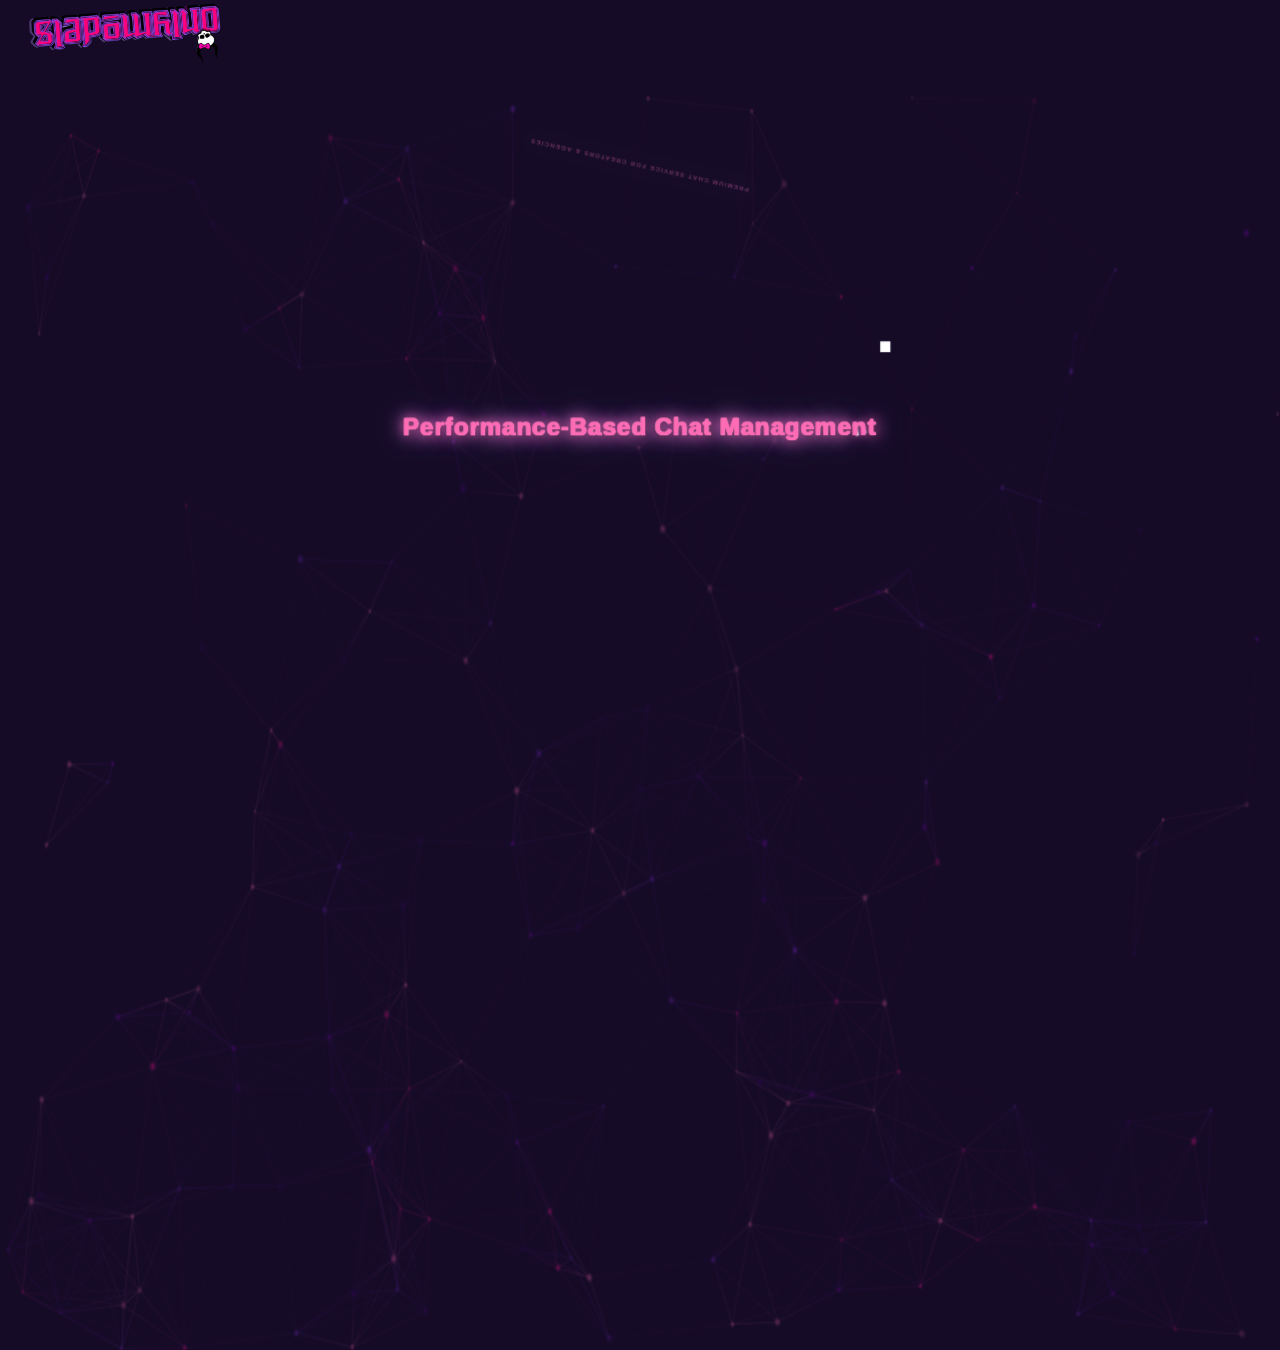
==== commit 5a87e116: "updates" ====
--- a/index.html
+++ b/index.html
@@ -25,8 +25,8 @@
 				</ul>
 			</nav>
 			<button class="button">
-				<div class="bg"></div><svg xmlns="http://www.w3.org/2000/svg" fill="none" viewBox="0 0 342 208" height="208"
-					width="342" class="splash">
+				<div class="bg"></div><svg xmlns="http://www.w3.org/2000/svg" fill="none" viewBox="0 0 342 208"
+					height="208" width="342" class="splash">
 					<path stroke-linecap="round" stroke-width="3"
 						d="M54.1054 99.7837C54.1054 99.7837 40.0984 90.7874 26.6893 97.6362C13.2802 104.485 1.5 97.6362 1.5 97.6362">
 					</path>
@@ -72,21 +72,166 @@
 					</svg>
 					<div class="outline"></div>
 					<div class="content"><span class="char state-1"><span data-label="J" style="--i: 1;">J</span><span
-								data-label="o" style="--i: 2;">o</span><span data-label="i" style="--i: 3;">i</span><span
-								data-label="n" style="--i: 4;">n</span><span data-label="T" style="--i: 5;">T</span><span
-								data-label="o" style="--i: 6;">o</span><span data-label="d" style="--i: 7;">d</span><span
-								data-label="a" style="--i: 8;">a</span><span data-label="y" style="--i: 9;">y</span></span>
+								data-label="o" style="--i: 2;">o</span><span data-label="i"
+								style="--i: 3;">i</span><span data-label="n" style="--i: 4;">n</span><span
+								data-label="T" style="--i: 5;">T</span><span data-label="o"
+								style="--i: 6;">o</span><span data-label="d" style="--i: 7;">d</span><span
+								data-label="a" style="--i: 8;">a</span><span data-label="y"
+								style="--i: 9;">y</span></span>
 						<div class="icon">
 							<div></div>
-						</div><span class="char state-2"><span data-label="J" style="--i: 1;">J</span><span data-label="o"
-								style="--i: 2;">o</span><span data-label="i" style="--i: 3;">i</span><span data-label="n"
-								style="--i: 4;">n</span><span data-label="N" style="--i: 5;">N</span><span data-label="o"
+						</div><span class="char state-2"><span data-label="J" style="--i: 1;">J</span><span
+								data-label="o" style="--i: 2;">o</span><span data-label="i"
+								style="--i: 3;">i</span><span data-label="n" style="--i: 4;">n</span><span
+								data-label="N" style="--i: 5;">N</span><span data-label="o"
 								style="--i: 6;">o</span><span data-label="w" style="--i: 7;">w</span></span>
 					</div>
 				</div>
 			</button>
 		</div>
 	</header>
+
+	<div class="hero">
+		<canvas id="particle-canvas"></canvas>
+		<div class="hero-content">
+			<div class="hero-badge">Premium Chat Service for Creators & Agencies</div>
+			<h1 id="animated-heading"><span class="heading-char">M</span><span class="heading-char">o</span><span class="heading-char">r</span><span class="heading-char">e</span><span class="heading-char">&nbsp;</span><span class="heading-char">R</span><span class="heading-char">e</span><span class="heading-char">v</span><span class="heading-char">e</span><span class="heading-char">n</span><span class="heading-char">u</span><span class="heading-char">e</span><span class="heading-char">.</span><span class="heading-char">&nbsp;</span><span class="heading-char">L</span><span class="heading-char">e</span><span class="heading-char">s</span><span class="heading-char">s</span><span class="heading-char">&nbsp;</span><span class="heading-char">E</span><span class="heading-char">f</span><span class="heading-char">f</span><span class="heading-char">o</span><span class="heading-char">r</span><span class="heading-char">t</span><span class="heading-char">.</span><br><span id="rotating-text" class="heading-char">Fully Automated</span>.</h1>
+			<p>Performance-Based Chat Management</p>
+
+			<div class="hero-video">
+				<video id="hero-video" muted playsinline poster="assets/video-image.png">
+					<source src="assets/OnlyModels Hero Section.mp4" type="video/mp4">
+				</video>
+				<div class="play-button" id="play-btn">
+					<svg width="80" height="80" viewBox="0 0 80 80" fill="none" xmlns="http://www.w3.org/2000/svg">
+						<circle cx="40" cy="40" r="35" fill="rgba(255,255,255,0.9)" stroke="rgba(255,105,180,0.5)" stroke-width="3"/>
+						<path d="M32 25L55 40L32 55V25Z" fill="#ff69b4"/>
+					</svg>
+				</div>
+			</div>
+
+			<button class="button cta-hero" style="transform: scale(0.7);">
+				<div class="bg"></div>
+				<div class="wrap">
+					<svg xmlns="http://www.w3.org/2000/svg" fill="none" viewBox="0 0 221 42" height="42" width="221" class="path">
+						<path stroke-linecap="round" stroke-width="3" d="M182.674 2H203C211.837 2 219 9.16344 219 18V24C219 32.8366 211.837 40 203 40H18C9.16345 40 2 32.8366 2 24V18C2 9.16344 9.16344 2 18 2H47.8855"></path>
+					</svg>
+					<div class="outline"></div>
+					<div class="content">
+						<span class="char state-1">
+							<span data-label="S" style="--i: 1;">S</span>
+							<span data-label="t" style="--i: 2;">t</span>
+							<span data-label="a" style="--i: 3;">a</span>
+							<span data-label="r" style="--i: 4;">r</span>
+							<span data-label="t" style="--i: 5;">t</span>
+							<span data-label=" " style="--i: 6;"> </span>
+							<span data-label="N" style="--i: 7;">N</span>
+							<span data-label="o" style="--i: 8;">o</span>
+							<span data-label="w" style="--i: 9;">w</span>
+						</span>
+						<div class="icon"><div></div></div>
+						<span class="char state-2">
+							<span data-label="G" style="--i: 1;">G</span>
+							<span data-label="e" style="--i: 2;">e</span>
+							<span data-label="t" style="--i: 3;">t</span>
+							<span data-label=" " style="--i: 4;"> </span>
+							<span data-label="I" style="--i: 5;">I</span>
+							<span data-label="t" style="--i: 6;">t</span>
+						</span>
+					</div>
+				</div>
+			</button>
+		</div>
+		<script>
+			// Additional powerful entrance animations for the hero section
+			const heroTl = gsap.timeline();
+			
+			// Hero container entrance with dramatic effect
+			heroTl.from(".hero", {
+				duration: 2,
+				opacity: 0,
+				scale: 0.8,
+				rotation: -10,
+				filter: 'blur(20px)',
+				ease: "power3.out"
+			})
+			.from(".hero-content", {
+				duration: 1.5,
+				y: 100,
+				opacity: 0,
+				scale: 0.9,
+				ease: "back.out(1.7)",
+				delay: -1
+			}, "-=1")
+			.from(".hero-badge", {
+				duration: 1,
+				scale: 0,
+				rotation: 360,
+				opacity: 0,
+				filter: 'brightness(2) drop-shadow(0 0 30px rgba(255,105,180,1))',
+				ease: "elastic.out(1, 0.5)",
+				delay: -0.5
+			})
+			.from(".heading-char", {
+				duration: 1,
+				x: -50,
+				opacity: 0,
+				scale: 0.8,
+				filter: 'blur(10px)',
+				ease: "power2.out",
+				stagger: 0.05,
+				delay: -0.8
+			})
+			.from(".hero-video", {
+				duration: 1.2,
+				scale: 0.5,
+				opacity: 0,
+				rotation: 15,
+				filter: 'blur(15px) brightness(1.5)',
+				ease: "power3.out",
+				delay: -0.6
+			})
+			.from(".cta-hero", {
+				duration: 0.8,
+				y: 50,
+				opacity: 0,
+				scale: 0.7,
+				ease: "bounce.out",
+				delay: -0.4
+			});
+			
+			// Add particle burst on hero load
+			setTimeout(() => {
+				for (let i = 0; i < 20; i++) {
+					const particle = document.createElement('div');
+					particle.style.cssText = `
+						position: absolute;
+						width: 10px;
+						height: 10px;
+						background: radial-gradient(circle, rgba(255,105,180,1) 0%, rgba(138,43,226,0.5) 100%);
+						border-radius: 50%;
+						pointer-events: none;
+						z-index: 1000;
+						left: 50%;
+						top: 50%;
+					`;
+					document.querySelector('.hero').appendChild(particle);
+					
+					gsap.to(particle, {
+						duration: 2,
+						x: Math.cos(i * 18 * Math.PI / 180) * 500,
+						y: Math.sin(i * 18 * Math.PI / 180) * 500,
+						scale: 0,
+						opacity: 0,
+						rotation: 720,
+						ease: "power2.out",
+						onComplete: () => particle.remove()
+					});
+				}
+			}, 500);
+		</script>
+	</div>
+
 
 	<script>
 		// GSAP animations for header elements
@@ -137,25 +282,366 @@
 			delay: 2
 		});
 
-		// Continuous subtle animations
-		gsap.to(".logo", {
-			duration: 3,
-			y: -5,
-			yoyo: true,
-			repeat: -1,
-			ease: "power2.inOut",
-			delay: 2.5
-		});
-
-		gsap.to("nav ul li a", {
-			duration: 2,
-			scale: 1.05,
-			yoyo: true,
-			repeat: -1,
-			ease: "power2.inOut",
-			stagger: 0.2,
-			delay: 3
-		});
+		// Hover animations for nav links
+		document.querySelectorAll('nav ul li a').forEach(link => {
+			link.addEventListener('mouseenter', () => {
+				gsap.to(link, {
+					duration: 0.3,
+					scale: 1.2,
+					color: '#fff',
+					textShadow: '0 0 10px rgba(255, 255, 255, 0.8)',
+					ease: "power2.out"
+				});
+			});
+
+			link.addEventListener('mouseleave', () => {
+				gsap.to(link, {
+					duration: 0.3,
+					scale: 1,
+					color: '#b5a8d1',
+					textShadow: 'none',
+					ease: "power2.out"
+				});
+			});
+		});
+
+	// ========== ULTRA POWERFUL HERO BADGE ENTRANCE ==========
+	const rotatingWords = [
+		"Fully Automated",
+		"Growth Focused",
+		"Revenue Driven"
+	];
+	let currentWordIndex = 0;
+	let charIndex = 0;
+	let isDeleting = false;
+	const rotatingTextEl = document.getElementById("rotating-text");
+
+	// Initial fade in for heading
+	gsap.from("#animated-heading", {
+		duration: 1,
+		y: 30,
+		opacity: 0,
+		ease: "power3.out",
+		delay: 0.5
+	});
+
+	function typeWord() {
+		const currentWord = rotatingWords[currentWordIndex];
+		
+		if (!isDeleting) {
+			// Typing
+			if (charIndex < currentWord.length) {
+				rotatingTextEl.textContent = currentWord.substring(0, charIndex + 1);
+				charIndex++;
+				setTimeout(typeWord, 100);
+			} else {
+				// Finished typing, wait then start deleting
+				isDeleting = true;
+				setTimeout(typeWord, 2000);
+			}
+		} else {
+			// Deleting
+			if (charIndex > 0) {
+				rotatingTextEl.textContent = currentWord.substring(0, charIndex - 1);
+				charIndex--;
+				setTimeout(typeWord, 50);
+			} else {
+				// Finished deleting, move to next word
+				isDeleting = false;
+				currentWordIndex = (currentWordIndex + 1) % rotatingWords.length;
+				setTimeout(typeWord, 500);
+			}
+		}
+	}
+
+	setTimeout(typeWord, 1500);
+
+	// ========== ULTRA POWERFUL PARAGRAPH ENTRANCE ==========
+	const para = document.querySelector(".hero-content p");
+	const paraText = para.textContent;
+	
+	// Split into characters
+	para.innerHTML = paraText.split('').map((char, i) => 
+		`<span class="para-char" style="--char-index: ${i}">${char === ' ' ? '&nbsp;' : char}</span>`
+	).join('');
+	
+	const paraChars = para.querySelectorAll('.para-char');
+	
+	// Create explosion particles for each character
+	paraChars.forEach((char, i) => {
+		// Create 8 particles per character
+		for(let p = 0; p < 8; p++) {
+			const particle = document.createElement('span');
+			particle.textContent = char.textContent;
+			particle.style.cssText = `
+				position: absolute;
+				left: ${char.offsetLeft}px;
+				top: ${char.offsetTop}px;
+				color: rgba(255,105,180,0.8);
+				pointer-events: none;
+				font-size: inherit;
+				z-index: 1000;
+			`;
+			para.appendChild(particle);
+			
+			const angle = (p * 45) * Math.PI / 180;
+			gsap.timeline()
+				.set(particle, {
+					scale: 1,
+					opacity: 1
+				})
+				.to(particle, {
+					duration: 1.2,
+					x: Math.cos(angle) * 150,
+					y: Math.sin(angle) * 150,
+					scale: 0,
+					opacity: 0,
+					rotation: 360,
+					filter: 'blur(10px)',
+					ease: "power3.out",
+					delay: 1.5 + i * 0.02,
+					onComplete: () => particle.remove()
+				});
+		}
+	});
+	
+	// Main character entrance - ULTRA EXPLOSIVE
+	paraChars.forEach((char, i) => {
+		gsap.timeline()
+			.from(char, {
+				duration: 0.01,
+				scale: 10,
+				opacity: 0,
+				filter: 'blur(40px) brightness(5)',
+				rotation: 0
+			})
+			.to(char, {
+				duration: 1,
+				scale: 1,
+				opacity: 1,
+				filter: 'blur(0px) brightness(1)',
+				rotation: 720,
+				y: 0,
+				ease: "elastic.out(1, 0.5)",
+				delay: 1.5 + i * 0.02
+			})
+			.to(char, {
+				duration: 0.3,
+				scale: 1.3,
+				filter: 'brightness(1.5) drop-shadow(0 0 10px rgba(255,105,180,1))',
+				ease: "power2.out"
+			}, "-=0.2")
+			.to(char, {
+				duration: 0.3,
+				scale: 1,
+				filter: 'brightness(1) drop-shadow(0 0 5px rgba(255,105,180,0.5))',
+				ease: "back.in(2)"
+			});
+	});
+	
+	// Continuous wave animations
+	function paraWaveEffect() {
+		paraChars.forEach((char, i) => {
+			gsap.timeline()
+				.to(char, {
+					y: -20,
+					scale: 1.4,
+					rotation: 10,
+					color: '#ff69b4',
+					textShadow: '0 0 20px #ff69b4, 0 0 40px #8a2be2',
+					filter: 'brightness(1.8) drop-shadow(0 0 15px rgba(255,105,180,1))',
+					duration: 0.5,
+					delay: i * 0.05,
+					ease: "power2.out"
+				})
+				.to(char, {
+					y: 0,
+					scale: 1,
+					rotation: 0,
+					color: 'rgba(255, 255, 255, 0.9)',
+					textShadow: '0 0 8px rgba(255,105,180,0.6)',
+					filter: 'brightness(1) drop-shadow(0 0 5px rgba(255,105,180,0.5))',
+					duration: 0.5,
+					ease: "bounce.out"
+				});
+		});
+	}
+	
+	setInterval(paraWaveEffect, 4000);
+	
+	// Random character explosions
+	setInterval(() => {
+		const randomChar = paraChars[Math.floor(Math.random() * paraChars.length)];
+		gsap.timeline()
+			.to(randomChar, {
+				scale: 2,
+				rotation: 360,
+				color: '#ffd700',
+				textShadow: '0 0 30px #ffd700, 0 0 50px #ff69b4',
+				filter: 'brightness(2.5) drop-shadow(0 0 25px rgba(255,215,0,1))',
+				duration: 0.4,
+				ease: "power2.out"
+			})
+			.to(randomChar, {
+				scale: 1,
+				rotation: 0,
+				color: 'rgba(255, 255, 255, 0.9)',
+				textShadow: '0 0 8px rgba(255,105,180,0.6)',
+				filter: 'brightness(1) drop-shadow(0 0 5px rgba(255,105,180,0.5))',
+				duration: 0.5,
+				ease: "elastic.out(1, 0.5)"
+			});
+	}, 1000);		gsap.from(".hero-video", {
+			duration: 1,
+			y: 50,
+			opacity: 0,
+			scale: 0.95,
+			ease: "power3.out",
+			delay: 0.9
+		});
+
+		gsap.from(".cta-hero", {
+			duration: 0.8,
+			y: 30,
+			opacity: 0,
+			ease: "power3.out",
+			delay: 1.2
+		});
+
+		// Subtle mouse parallax
+		document.addEventListener('mousemove', (e) => {
+			const x = (e.clientX / window.innerWidth - 0.5) * 20;
+			const y = (e.clientY / window.innerHeight - 0.5) * 20;
+
+			gsap.to(".hero-image", {
+				x: x * 0.5,
+				y: y * 0.5,
+				duration: 1.5,
+				ease: "power2.out"
+			});
+
+			gsap.to(".image-glow", {
+				x: -x * 0.3,
+				y: -y * 0.3,
+				duration: 2,
+				ease: "power2.out"
+			});
+		});
+
+		// Advanced colorful particle network
+		const canvas = document.getElementById('particle-canvas');
+		const ctx = canvas.getContext('2d');
+		canvas.width = window.innerWidth;
+		canvas.height = window.innerHeight;
+
+		const particles = [];
+		const particleCount = 200;
+		const colors = [
+			{ r: 255, g: 105, b: 180 },  // Pink
+			{ r: 138, g: 43, b: 226 },    // Purple
+			{ r: 75, g: 0, b: 130 },      // Indigo
+			{ r: 255, g: 20, b: 147 },    // Deep pink
+			{ r: 148, g: 0, b: 211 }      // Dark violet
+		];
+
+		class Particle {
+			constructor() {
+				this.x = Math.random() * canvas.width;
+				this.y = Math.random() * canvas.height;
+				this.size = Math.random() * 3 + 1;
+				this.speedX = Math.random() * 1 - 0.5;
+				this.speedY = Math.random() * 1 - 0.5;
+				this.color = colors[Math.floor(Math.random() * colors.length)];
+				this.opacity = Math.random() * 0.6 + 0.3;
+			}
+
+			update() {
+				this.x += this.speedX;
+				this.y += this.speedY;
+
+				if (this.x > canvas.width) this.x = 0;
+				if (this.x < 0) this.x = canvas.width;
+				if (this.y > canvas.height) this.y = 0;
+				if (this.y < 0) this.y = canvas.height;
+			}
+
+			draw() {
+				const gradient = ctx.createRadialGradient(this.x, this.y, 0, this.x, this.y, this.size);
+				gradient.addColorStop(0, `rgba(${this.color.r}, ${this.color.g}, ${this.color.b}, ${this.opacity})`);
+				gradient.addColorStop(1, `rgba(${this.color.r}, ${this.color.g}, ${this.color.b}, 0)`);
+				ctx.fillStyle = gradient;
+				ctx.beginPath();
+				ctx.arc(this.x, this.y, this.size, 0, Math.PI * 2);
+				ctx.fill();
+			}
+		}
+
+		for (let i = 0; i < particleCount; i++) {
+			particles.push(new Particle());
+		}
+
+		function animate() {
+			ctx.clearRect(0, 0, canvas.width, canvas.height);
+			
+			for (let i = 0; i < particles.length; i++) {
+				particles[i].update();
+				particles[i].draw();
+				
+				for (let j = i + 1; j < particles.length; j++) {
+					const dx = particles[i].x - particles[j].x;
+					const dy = particles[i].y - particles[j].y;
+					const distance = Math.sqrt(dx * dx + dy * dy);
+					
+					if (distance < 150) {
+						const opacity = 0.3 * (1 - distance / 150);
+						const gradient = ctx.createLinearGradient(
+							particles[i].x, particles[i].y,
+							particles[j].x, particles[j].y
+						);
+						gradient.addColorStop(0, `rgba(${particles[i].color.r}, ${particles[i].color.g}, ${particles[i].color.b}, ${opacity})`);
+						gradient.addColorStop(1, `rgba(${particles[j].color.r}, ${particles[j].color.g}, ${particles[j].color.b}, ${opacity})`);
+						ctx.strokeStyle = gradient;
+						ctx.lineWidth = 1;
+						ctx.beginPath();
+						ctx.moveTo(particles[i].x, particles[i].y);
+						ctx.lineTo(particles[j].x, particles[j].y);
+						ctx.stroke();
+					}
+				}
+			}
+			
+			requestAnimationFrame(animate);
+		}
+
+		animate();
+
+		window.addEventListener('resize', () => {
+			canvas.width = window.innerWidth;
+			canvas.height = window.innerHeight;
+		});
+
+		// Video play button functionality
+		const playButton = document.querySelector('.play-button');
+		const video = document.querySelector('.hero-video video');
+
+		if (playButton && video) {
+			playButton.addEventListener('click', () => {
+				if (video.paused) {
+					video.play();
+					playButton.style.opacity = '0';
+					playButton.style.pointerEvents = 'none';
+				} else {
+					video.pause();
+					playButton.style.opacity = '0.8';
+					playButton.style.pointerEvents = 'auto';
+				}
+			});
+
+			video.addEventListener('ended', () => {
+				playButton.style.opacity = '0.8';
+				playButton.style.pointerEvents = 'auto';
+			});
+		}
 	</script>
 </body>
 
--- a/styles.css
+++ b/styles.css
@@ -10,20 +10,327 @@
 }
 
 header {
-    padding: 20px;
     display: flex;
     justify-content: center;
 }
 
 .container {
+    padding: 20px;
     display: flex;
     align-items: center;
     justify-content: space-between;
     border-radius: 50px;
     padding: 8px 30px;
-    max-width: 1320px;
+    margin: 0 auto;
+    max-width: 1320px !important;
     width: 100%;
     color: white;
+}
+
+.hero {
+    padding: 60px 20px 80px;
+    display: flex;
+    align-items: center;
+    justify-content: center;
+    min-height: 100vh;
+    color: white;
+    position: relative;
+    overflow: hidden;
+}
+
+#particle-canvas {
+    position: absolute;
+    top: 0;
+    left: 0;
+    width: 100%;
+    height: 100%;
+    z-index: 0;
+    opacity: 0.4;
+}
+
+
+
+.hero-content {
+    text-align: center;
+    max-width: 1100px;
+    width: 100%;
+    position: relative;
+    z-index: 2;
+}
+
+.hero-badge {
+    display: inline-block;
+    padding: 0;
+    margin-bottom: 30px;
+    color: rgba(255, 105, 180, 0.8);
+    font-size: 13px;
+    font-weight: 700;
+    text-transform: uppercase;
+    letter-spacing: 3px;
+    position: relative;
+}
+
+.badge-char {
+    display: inline-block;
+    text-shadow:
+        0 0 10px rgba(255, 105, 180, 0.8),
+        0 0 20px rgba(138, 43, 226, 0.6),
+        0 0 30px rgba(0, 255, 255, 0.4);
+    transition: all 0.3s ease;
+    transform-style: preserve-3d;
+}
+
+
+
+.hero-content h1 {
+    font-size: 72px;
+    font-weight: 800;
+    line-height: 1.15;
+    margin-bottom: 44px;
+    letter-spacing: -2px;
+    min-height: 90px;
+    perspective: 1000px;
+    transform-style: preserve-3d;
+}
+
+:root {
+    --char-color: rgba(255, 105, 180, 0.8);
+    --rot-color: #ff69b4;
+    --gradient-start: #ff69b4;
+    --gradient-mid: #8a2be2;
+    --gradient-end: #ffffff;
+}
+
+.heading-char {
+    display: inline-block;
+    background: linear-gradient(135deg, var(--gradient-start), var(--gradient-mid), var(--gradient-end));
+    background-size: 300% 300%;
+    -webkit-background-clip: text;
+    background-clip: text;
+    -webkit-text-fill-color: transparent;
+    color: white;
+    transform-style: preserve-3d;
+    position: relative;
+    font-weight: 900;
+    animation: movingGradient 3s ease-in-out infinite;
+}
+
+#rotating-text {
+    display: inline-block;
+    perspective: 1000px;
+    transform-style: preserve-3d;
+    min-width: 250px;
+}
+
+.rotating-char {
+    display: inline-block;
+    background: linear-gradient(135deg,
+            var(--gradient-start) 0%,
+            var(--gradient-mid) 50%,
+            var(--gradient-end) 100%);
+    background-size: 300% 300%;
+    -webkit-background-clip: text;
+    background-clip: text;
+    -webkit-text-fill-color: transparent;
+    color: white;
+    font-weight: 900;
+    transform-style: preserve-3d;
+    animation: rotatingGradient 3s ease-in-out infinite;
+}
+
+@keyframes movingGradient {
+
+    0%,
+    100% {
+        background-position: 0% 50%;
+    }
+
+    50% {
+        background-position: 100% 50%;
+    }
+}
+
+@keyframes rotatingGradient {
+
+    0%,
+    100% {
+        background-position: 0% 50%;
+    }
+
+    50% {
+        background-position: 100% 50%;
+    }
+}
+
+
+.hero-content p {
+    font-size: 24px;
+    margin-bottom: 50px;
+    letter-spacing: 1px;
+    font-weight: 600;
+    perspective: 1000px;
+    transform-style: preserve-3d;
+    position: relative;
+}
+
+.para-char {
+    display: inline-block;
+    color: rgba(255, 255, 255, 0.95);
+    text-shadow:
+        0 0 10px rgba(255, 105, 180, 0.8),
+        0 0 20px rgba(138, 43, 226, 0.6),
+        0 0 30px rgba(0, 255, 255, 0.4),
+        0 0 40px rgba(255, 215, 0, 0.3),
+        2px 2px 6px rgba(0, 0, 0, 0.9);
+    transform-style: preserve-3d;
+    position: relative;
+    font-weight: 700;
+    filter: drop-shadow(0 0 8px rgba(255, 105, 180, 0.6));
+    transition: all 0.3s cubic-bezier(0.68, -0.55, 0.265, 1.55);
+}
+
+.hero-image {
+    width: 100%;
+    max-width: 1100px;
+    margin: 50px auto;
+    border-radius: 24px;
+    overflow: hidden;
+    position: relative;
+}
+
+.hero-video {
+    perspective: 2000px;
+    transform-style: preserve-3d;
+    position: relative;
+}
+
+.hero-video video {
+    width: 100%;
+    height: 650px;
+    object-fit: cover;
+    display: block;
+    border-radius: 24px;
+    border: 3px solid transparent;
+    background:
+        linear-gradient(135deg, #ff69b4, #8a2be2) border-box;
+    transition: all 0.4s ease;
+    box-shadow:
+        0 25px 70px rgba(255, 105, 180, 0.5),
+        0 0 100px rgba(138, 43, 226, 0.4),
+        0 0 150px rgba(0, 255, 255, 0.2),
+        inset 0 0 60px rgba(255, 105, 180, 0.1);
+    transform-style: preserve-3d;
+}
+
+.hero-video:hover video {
+    box-shadow:
+        0 30px 90px rgba(255, 105, 180, 0.7),
+        0 0 120px rgba(138, 43, 226, 0.6),
+        0 0 180px rgba(0, 255, 255, 0.3),
+        inset 0 0 80px rgba(255, 105, 180, 0.2);
+}
+
+.play-button {
+    position: absolute;
+    top: 50%;
+    left: 50%;
+    transform: translate(-50%, -50%);
+    cursor: pointer;
+    z-index: 10;
+    transition: all 0.4s ease;
+    opacity: 0.9;
+    filter: drop-shadow(0 10px 40px rgba(255, 105, 180, 0.8));
+    animation: playButtonPulse 2s ease-in-out infinite;
+}
+
+.play-button:hover {
+    opacity: 1;
+    transform: translate(-50%, -50%) scale(1.15) rotate(5deg);
+    filter: drop-shadow(0 15px 60px rgba(255, 105, 180, 1));
+}
+
+@keyframes playButtonPulse {
+
+    0%,
+    100% {
+        transform: translate(-50%, -50%) scale(1);
+        filter: drop-shadow(0 10px 40px rgba(255, 105, 180, 0.8));
+    }
+
+    50% {
+        transform: translate(-50%, -50%) scale(1.1);
+        filter: drop-shadow(0 15px 60px rgba(255, 105, 180, 1));
+    }
+}
+
+.video-glow {
+    position: absolute;
+    top: 50%;
+    left: 50%;
+    width: 100%;
+    height: 100%;
+    background: radial-gradient(ellipse at center, rgba(255, 105, 180, 0.3) 0%, rgba(138, 43, 226, 0.2) 50%, transparent 70%);
+    filter: blur(60px);
+    transform: translate(-50%, -50%);
+    z-index: -1;
+    opacity: 0.8;
+    animation: glowPulse 3s ease-in-out infinite;
+}
+
+@keyframes glowPulse {
+
+    0%,
+    100% {
+        opacity: 0.6;
+        transform: translate(-50%, -50%) scale(1);
+    }
+
+    50% {
+        opacity: 1;
+        transform: translate(-50%, -50%) scale(1.1);
+    }
+}
+
+.cta-hero {
+    margin-top: 45px;
+    opacity: 0.95;
+}
+
+.cta-hero:hover {
+    opacity: 1;
+}
+
+.cta-button {
+    background: #000000;
+    color: white;
+    border: 2px solid rgba(255, 255, 255, 0.2);
+    padding: 18px 45px;
+    font-size: 18px;
+    border-radius: 12px;
+    cursor: pointer;
+    transition: all 0.3s ease;
+    font-weight: 600;
+}
+
+.cta-button:hover {
+    background: #fe0080;
+    border-color: #fe0080;
+    transform: translateY(-2px);
+    box-shadow: 0 10px 30px rgba(254, 0, 128, 0.4);
+}
+
+.left {
+    display: flex;
+    flex-direction: column;
+    align-items: flex-start;
+}
+
+.left nav {
+    margin: 10px 0;
+}
+
+.left .button {
+    margin-top: 10px;
 }
 
 .logo {
@@ -501,4 +808,65 @@
         stroke-dasharray: 2 60;
         stroke-dashoffset: -60;
     }
+}
+
+
+.left {
+    max-width: 50%;
+}
+
+.left h1 {
+    font-size: 36px;
+    margin-bottom: 10px;
+}
+
+.left p {
+    font-size: 18px;
+    margin-bottom: 30px;
+}
+
+.left button {
+    background-color: #f36f6f;
+    color: white;
+    padding: 12px 20px;
+    border: none;
+    border-radius: 5px;
+    cursor: pointer;
+    font-size: 16px;
+}
+
+#w-node-da13c05c-a7f2-64c9-0f62-d9d893fe5b9b-79c6e519,
+#w-node-da13c05c-a7f2-64c9-0f62-d9d893fe5bb6-79c6e519,
+#w-node-ae7eb60a-4132-91b5-9284-c76f17b2ad36-79c6e519,
+#w-node-ae7eb60a-4132-91b5-9284-c76f17b2ad43-79c6e519,
+#w-node-ae7eb60a-4132-91b5-9284-c76f17b2ad50-79c6e519,
+#w-node-ae7eb60a-4132-91b5-9284-c76f17b2ad5d-79c6e519,
+#w-node-ae7eb60a-4132-91b5-9284-c76f17b2ad6a-79c6e519,
+#w-node-ae7eb60a-4132-91b5-9284-c76f17b2ad77-79c6e519,
+#w-node-bdb684d6-11cf-1f58-875c-d18fad16c963-79c6e519,
+#w-node-_45333113-68ab-c3ea-210a-a3135d8f3e54-79c6e519,
+#w-node-_17a15546-2e96-c220-030e-3a738cca4e5c-79c6e519,
+#w-node-e8317664-ea4b-bd1d-84a0-25e890efd2ef-79c6e519,
+#w-node-ae7eb60a-4132-91b5-9284-c76f17b2ad84-79c6e519,
+#w-node-ae7eb60a-4132-91b5-9284-c76f17b2ad91-79c6e519 {
+    grid-area: span 1 / span 1 / span 1 / span 1;
+}
+
+.banner-right {
+    justify-content: flex-start;
+}
+
+.w-layout-cell {
+    flex-direction: column;
+    justify-content: flex-start;
+    align-items: flex-start;
+    display: flex;
+}
+
+.steps-shape {
+    width: 100%;
+    max-width: 100%;
+    display: block;
+    position: absolute;
+    inset: 0;
 }
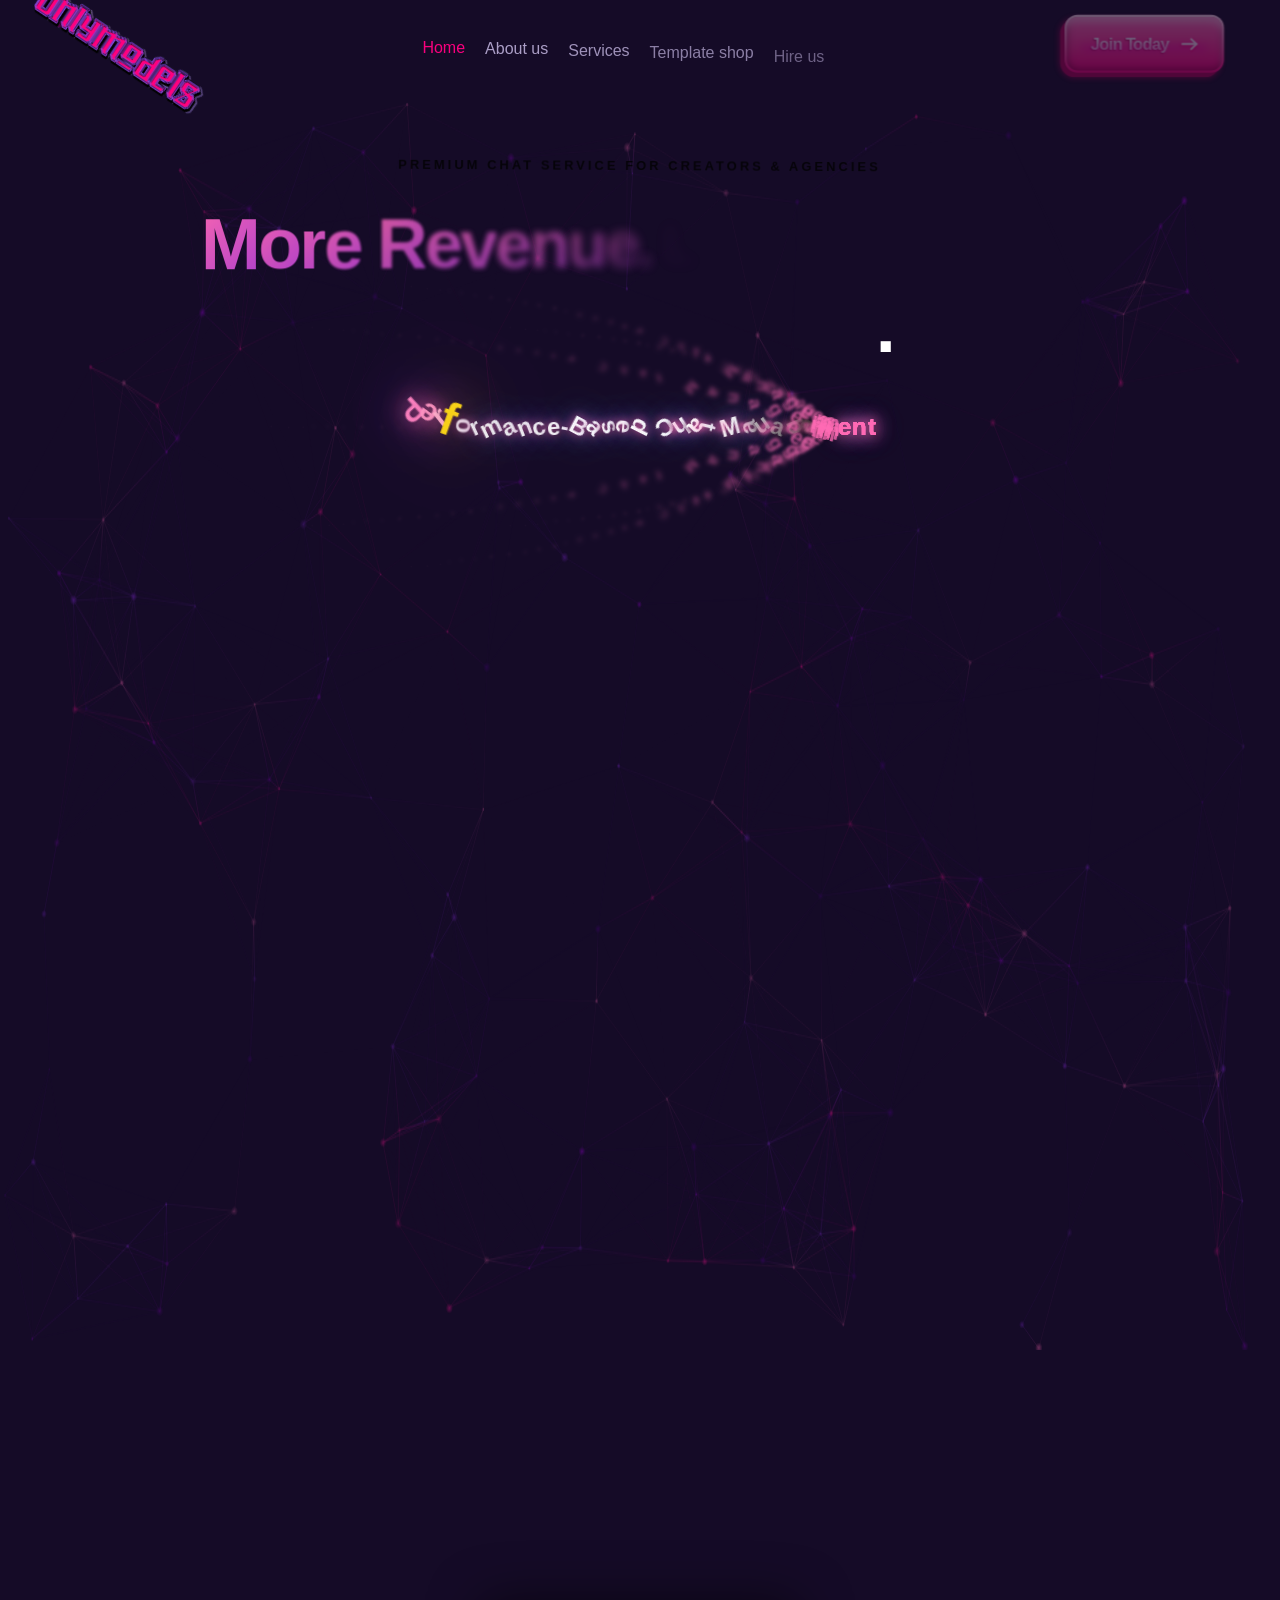
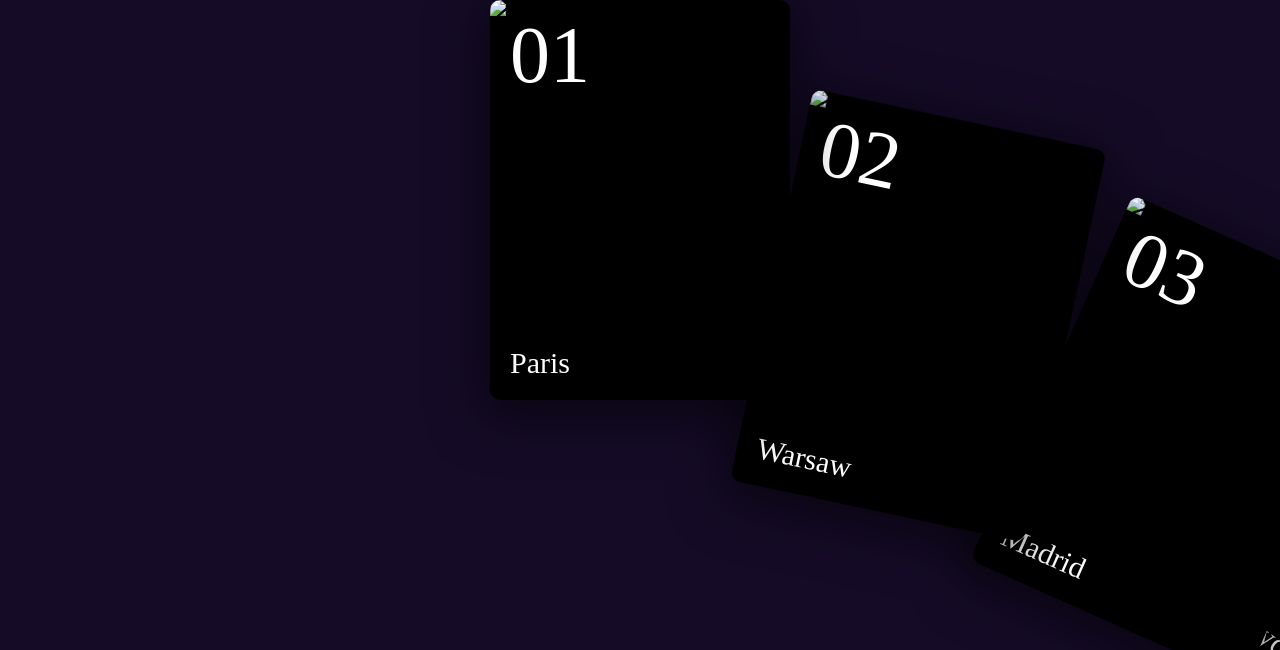
==== commit e420d3d5: "updates" ====
--- a/index.html
+++ b/index.html
@@ -111,33 +111,66 @@
 			</div>
 
 			<button class="button cta-hero" style="transform: scale(0.7);">
-				<div class="bg"></div>
-				<div class="wrap">
-					<svg xmlns="http://www.w3.org/2000/svg" fill="none" viewBox="0 0 221 42" height="42" width="221" class="path">
-						<path stroke-linecap="round" stroke-width="3" d="M182.674 2H203C211.837 2 219 9.16344 219 18V24C219 32.8366 211.837 40 203 40H18C9.16345 40 2 32.8366 2 24V18C2 9.16344 9.16344 2 18 2H47.8855"></path>
+				<div class="bg"></div><svg xmlns="http://www.w3.org/2000/svg" fill="none" viewBox="0 0 342 208"
+					height="208" width="342" class="splash">
+					<path stroke-linecap="round" stroke-width="3"
+						d="M54.1054 99.7837C54.1054 99.7837 40.0984 90.7874 26.6893 97.6362C13.2802 104.485 1.5 97.6362 1.5 97.6362">
+					</path>
+					<path stroke-linecap="round" stroke-width="3"
+						d="M285.273 99.7841C285.273 99.7841 299.28 90.7879 312.689 97.6367C326.098 104.486 340.105 95.4893 340.105 95.4893">
+					</path>
+					<path stroke-linecap="round" stroke-width="3" stroke-opacity="0.3"
+						d="M281.133 64.9917C281.133 64.9917 287.96 49.8089 302.934 48.2295C317.908 46.6501 319.712 36.5272 319.712 36.5272">
+					</path>
+					<path stroke-linecap="round" stroke-width="3" stroke-opacity="0.3"
+						d="M281.133 138.984C281.133 138.984 287.96 154.167 302.934 155.746C317.908 157.326 319.712 167.449 319.712 167.449">
+					</path>
+					<path stroke-linecap="round" stroke-width="3"
+						d="M230.578 57.4476C230.578 57.4476 225.785 41.5051 236.061 30.4998C246.337 19.4945 244.686 12.9998 244.686 12.9998">
+					</path>
+					<path stroke-linecap="round" stroke-width="3"
+						d="M230.578 150.528C230.578 150.528 225.785 166.471 236.061 177.476C246.337 188.481 244.686 194.976 244.686 194.976">
+					</path>
+					<path stroke-linecap="round" stroke-width="3" stroke-opacity="0.3"
+						d="M170.392 57.0278C170.392 57.0278 173.89 42.1322 169.571 29.54C165.252 16.9478 168.751 2.05227 168.751 2.05227">
+					</path>
+					<path stroke-linecap="round" stroke-width="3" stroke-opacity="0.3"
+						d="M170.392 150.948C170.392 150.948 173.89 165.844 169.571 178.436C165.252 191.028 168.751 205.924 168.751 205.924">
+					</path>
+					<path stroke-linecap="round" stroke-width="3"
+						d="M112.609 57.4476C112.609 57.4476 117.401 41.5051 107.125 30.4998C96.8492 19.4945 98.5 12.9998 98.5 12.9998">
+					</path>
+					<path stroke-linecap="round" stroke-width="3"
+						d="M112.609 150.528C112.609 150.528 117.401 166.471 107.125 177.476C96.8492 188.481 98.5 194.976 98.5 194.976">
+					</path>
+					<path stroke-linecap="round" stroke-width="3" stroke-opacity="0.3"
+						d="M62.2941 64.9917C62.2941 64.9917 55.4671 49.8089 40.4932 48.2295C25.5194 46.6501 23.7159 36.5272 23.7159 36.5272">
+					</path>
+					<path stroke-linecap="round" stroke-width="3" stroke-opacity="0.3"
+						d="M62.2941 145.984C62.2941 145.984 55.4671 161.167 40.4932 162.746C25.5194 164.326 23.7159 174.449 23.7159 174.449">
+					</path>
+				</svg>
+				<div class="wrap"><svg xmlns="http://www.w3.org/2000/svg" fill="none" viewBox="0 0 221 42" height="42"
+						width="221" class="path">
+						<path stroke-linecap="round" stroke-width="3"
+							d="M182.674 2H203C211.837 2 219 9.16344 219 18V24C219 32.8366 211.837 40 203 40H18C9.16345 40 2 32.8366 2 24V18C2 9.16344 9.16344 2 18 2H47.8855">
+						</path>
 					</svg>
 					<div class="outline"></div>
-					<div class="content">
-						<span class="char state-1">
-							<span data-label="S" style="--i: 1;">S</span>
-							<span data-label="t" style="--i: 2;">t</span>
-							<span data-label="a" style="--i: 3;">a</span>
-							<span data-label="r" style="--i: 4;">r</span>
-							<span data-label="t" style="--i: 5;">t</span>
-							<span data-label=" " style="--i: 6;"> </span>
-							<span data-label="N" style="--i: 7;">N</span>
-							<span data-label="o" style="--i: 8;">o</span>
-							<span data-label="w" style="--i: 9;">w</span>
-						</span>
-						<div class="icon"><div></div></div>
-						<span class="char state-2">
-							<span data-label="G" style="--i: 1;">G</span>
-							<span data-label="e" style="--i: 2;">e</span>
-							<span data-label="t" style="--i: 3;">t</span>
-							<span data-label=" " style="--i: 4;"> </span>
-							<span data-label="I" style="--i: 5;">I</span>
-							<span data-label="t" style="--i: 6;">t</span>
-						</span>
+					<div class="content"><span class="char state-1"><span data-label="J" style="--i: 1;">J</span><span
+								data-label="o" style="--i: 2;">o</span><span data-label="i"
+								style="--i: 3;">i</span><span data-label="n" style="--i: 4;">n</span><span
+								data-label="T" style="--i: 5;">T</span><span data-label="o"
+								style="--i: 6;">o</span><span data-label="d" style="--i: 7;">d</span><span
+								data-label="a" style="--i: 8;">a</span><span data-label="y"
+								style="--i: 9;">y</span></span>
+						<div class="icon">
+							<div></div>
+						</div><span class="char state-2"><span data-label="J" style="--i: 1;">J</span><span
+								data-label="o" style="--i: 2;">o</span><span data-label="i"
+								style="--i: 3;">i</span><span data-label="n" style="--i: 4;">n</span><span
+								data-label="N" style="--i: 5;">N</span><span data-label="o"
+								style="--i: 6;">o</span><span data-label="w" style="--i: 7;">w</span></span>
 					</div>
 				</div>
 			</button>
@@ -232,6 +265,105 @@
 		</script>
 	</div>
 
+	    <div class="carousel-container">
+        <div class="carousel-item" style="--zIndex: 10;">
+            <div class="carousel-box">
+                <div class="title">Paris</div>
+                <div class="num">01</div><img
+                    src="https://media.istockphoto.com/id/949299844/it/foto/vista-prospettica-dellesterno-delledificio-contemporaneo.jpg?s=612x612&amp;w=0&amp;k=20&amp;c=_DR1aRHuTEV3EYBJo1ZXq1pF4SgwB9EVWQLaBj4sC5g="
+                    alt="Paris">
+            </div>
+        </div>
+        <div class="carousel-item" style="--zIndex: 9;">
+            <div class="carousel-box">
+                <div class="title">Warsaw</div>
+                <div class="num">02</div><img
+                    src="https://media.istockphoto.com/id/1150545984/it/foto/palazzo-moderno-di-lusso-con-piscina.jpg?s=612x612&amp;w=0&amp;k=20&amp;c=Pbrai_VGc9tUviMCF1UaBErdS1YGyIVWsD29jzMZwTY="
+                    alt="Warsaw">
+            </div>
+        </div>
+        <div class="carousel-item" style="--zIndex: 8;">
+            <div class="carousel-box">
+                <div class="title">Madrid</div>
+                <div class="num">03</div><img
+                    src="https://media.istockphoto.com/id/1214351345/it/foto/guardando-direttamente-lo-skyline-del-quartiere-finanziario-nel-centro-di-londra-immagine-di.jpg?s=612x612&amp;w=0&amp;k=20&amp;c=oNNbPzPvcQ-4RA6AeatNIxHQIafBiXmDRtUUY0Ska-I="
+                    alt="Madrid">
+            </div>
+        </div>
+        <div class="carousel-item" style="--zIndex: 7;">
+            <div class="carousel-box">
+                <div class="title">Sydney</div>
+                <div class="num">04</div><img
+                    src="https://media.istockphoto.com/id/904390980/it/foto/foto-di-architettura-contemporanea-astratta.jpg?s=612x612&amp;w=0&amp;k=20&amp;c=_P4Wmx5nq5MeDuimpNklKCBlrLovmCyd9lfiMKeJZDs="
+                    alt="Sydney">
+            </div>
+        </div>
+        <div class="carousel-item" style="--zIndex: 6;">
+            <div class="carousel-box">
+                <div class="title">Istanbul</div>
+                <div class="num">05</div><img
+                    src="https://media.istockphoto.com/id/130408311/it/foto/piscina-allesterno-della-casa-moderna-al-crepuscolo.jpg?s=612x612&amp;w=0&amp;k=20&amp;c=ZoVjx7uDjoHKmpM1ayW6UR1SQOoYh_xx-QMG_qeOYs0="
+                    alt="Istanbul">
+            </div>
+        </div>
+        <div class="carousel-item" style="--zIndex: 5;">
+            <div class="carousel-box">
+                <div class="title">Prague</div>
+                <div class="num">06</div><img
+                    src="https://media.istockphoto.com/id/1299954175/it/foto/villa-cubica-moderna.jpg?s=612x612&amp;w=0&amp;k=20&amp;c=DhGhb3c1E3DW_fbrWJ_R_Zh0Lbwu6syFeRLsKlZ9no8="
+                    alt="Prague">
+            </div>
+        </div>
+        <div class="carousel-item" style="--zIndex: 4;">
+            <div class="carousel-box">
+                <div class="title">Munich</div>
+                <div class="num">07</div><img
+                    src="https://media.istockphoto.com/id/926689776/it/foto/vista-ad-angolo-basso-dei-grattacieli-di-new-york.jpg?s=612x612&amp;w=0&amp;k=20&amp;c=DmEB0Ty7ZwDnBoU5SuA8FNevOp4G1UcECw5aS4vA9A8="
+                    alt="Munich">
+            </div>
+        </div>
+        <div class="carousel-item" style="--zIndex: 3;">
+            <div class="carousel-box">
+                <div class="title">Venice</div>
+                <div class="num">08</div><img
+                    src="https://media.istockphoto.com/id/1191376167/it/foto/villa-dellisola.jpg?s=612x612&amp;w=0&amp;k=20&amp;c=PKslWo4FdbjinohKQlK_oWL34jqAsnzMTdy2bxEAf-I="
+                    alt="Venice">
+            </div>
+        </div>
+        <div class="carousel-item" style="--zIndex: 2;">
+            <div class="carousel-box">
+                <div class="title">Oslo</div>
+                <div class="num">09</div><img
+                    src="https://media.istockphoto.com/id/184316397/it/foto/londra-edifici-aziendali.jpg?s=612x612&amp;w=0&amp;k=20&amp;c=XqrRxEPzFnwRFk7PQrCiu9-9jLEzWToYfdw46S8B0Mu0="
+                    alt="Oslo">
+            </div>
+        </div>
+        <div class="carousel-item" style="--zIndex: 1;">
+            <div class="carousel-box">
+                <div class="title">London</div>
+                <div class="num">10</div><img
+                    src="https://media.istockphoto.com/id/184619832/it/foto/distretto-finanziario-al-crepuscolo-londra.jpg?s=612x612&amp;w=0&amp;k=20&amp;c=RAThrJOBY6vhlT6-kQpu9-9jLEzWToYfdw46S8B0Mu0="
+                    alt="London">
+            </div>
+        </div>
+    </div>
+
+    <script src="https://cdnjs.cloudflare.com/ajax/libs/gsap/3.12.2/gsap.min.js"></script>
+    <script src="https://cdnjs.cloudflare.com/ajax/libs/gsap/3.12.2/ScrollTrigger.min.js"></script>
+    <script>
+        gsap.registerPlugin(ScrollTrigger);
+
+        gsap.to(".carousel-container", {
+            "--scroll-active": 0.9,
+            scrollTrigger: {
+                trigger: ".carousel-container",
+                start: "top top",
+                end: "+=200%",
+                scrub: true,
+                pin: true
+            }
+        });
+    </script>
 
 	<script>
 		// GSAP animations for header elements
--- a/styles.css
+++ b/styles.css
@@ -869,4 +869,130 @@
     display: block;
     position: absolute;
     inset: 0;
+}
+
+
+@font-face {
+    font-family: 'Orelo-sw-db';
+    src: url([data-uri]) format('truetype');
+    font-weight: inherit;
+    font-style: inherit;
+}
+
+.carousel-item {
+    --items: 10;
+    --width: clamp(150px, 30vw, 300px);
+    --height: clamp(200px, 40vw, 400px);
+    --active: calc(var(--offset) - var(--scroll-active));
+    --x: calc(var(--active) * 800%);
+    --y: calc(var(--active) * 200%);
+    --rot: calc(var(--active) * 120deg);
+    --opacity: calc(max(0, 1 - abs(var(--active)) * 2));
+    overflow: hidden;
+    position: absolute;
+    z-index: var(--zIndex);
+    width: var(--width);
+    height: var(--height);
+    margin: calc(var(--height) * -0.5) 0 0 calc(var(--width) * -0.5);
+    border-radius: 10px;
+    top: 50%;
+    left: 50%;
+    user-select: none;
+    transform-origin: 0% 100%;
+    box-shadow: 0 10px 50px 10px rgba(0, 0, 0, .5);
+    background: black;
+    pointer-events: all;
+    transform: translate(var(--x), var(--y)) rotate(var(--rot));
+}
+
+.carousel-item:nth-child(1) {
+    --offset: 0;
+}
+
+.carousel-item:nth-child(2) {
+    --offset: 0.1;
+}
+
+.carousel-item:nth-child(3) {
+    --offset: 0.2;
+}
+
+.carousel-item:nth-child(4) {
+    --offset: 0.3;
+}
+
+.carousel-item:nth-child(5) {
+    --offset: 0.4;
+}
+
+.carousel-item:nth-child(6) {
+    --offset: 0.5;
+}
+
+.carousel-item:nth-child(7) {
+    --offset: 0.6;
+}
+
+.carousel-item:nth-child(8) {
+    --offset: 0.7;
+}
+
+.carousel-item:nth-child(9) {
+    --offset: 0.8;
+}
+
+.carousel-item:nth-child(10) {
+    --offset: 0.9;
+}
+
+.carousel-box {
+    position: absolute;
+    z-index: 1;
+    top: 0;
+    left: 0;
+    width: 100%;
+    height: 100%;
+    transition: opacity .8s cubic-bezier(0, 0.02, 0, 1);
+    opacity: var(--opacity);
+    font-family: 'Orelo-sw-db', serif;
+}
+
+.title {
+    position: absolute;
+    z-index: 1;
+    color: #fff;
+    bottom: 20px;
+    left: 20px;
+    transition: opacity .8s cubic-bezier(0, 0.02, 0, 1);
+    font-size: clamp(20px, 3vw, 30px);
+    text-shadow: 0 4px 4px rgba(0, 0, 0, .1);
+}
+
+.num {
+    position: absolute;
+    z-index: 1;
+    color: #fff;
+    top: 10px;
+    left: 20px;
+    transition: opacity .8s cubic-bezier(0, 0.02, 0, 1);
+    font-size: clamp(20px, 10vw, 80px);
+}
+
+.carousel-item img {
+    width: 100%;
+    height: 100%;
+    object-fit: cover;
+    pointer-events: none;
+}
+
+body {
+    overflow-x: hidden;
+}
+
+.carousel-container {
+    position: relative;
+    width: 100%;
+    height: 100vh;
+    overflow: hidden;
+    --scroll-active: 0;
 }
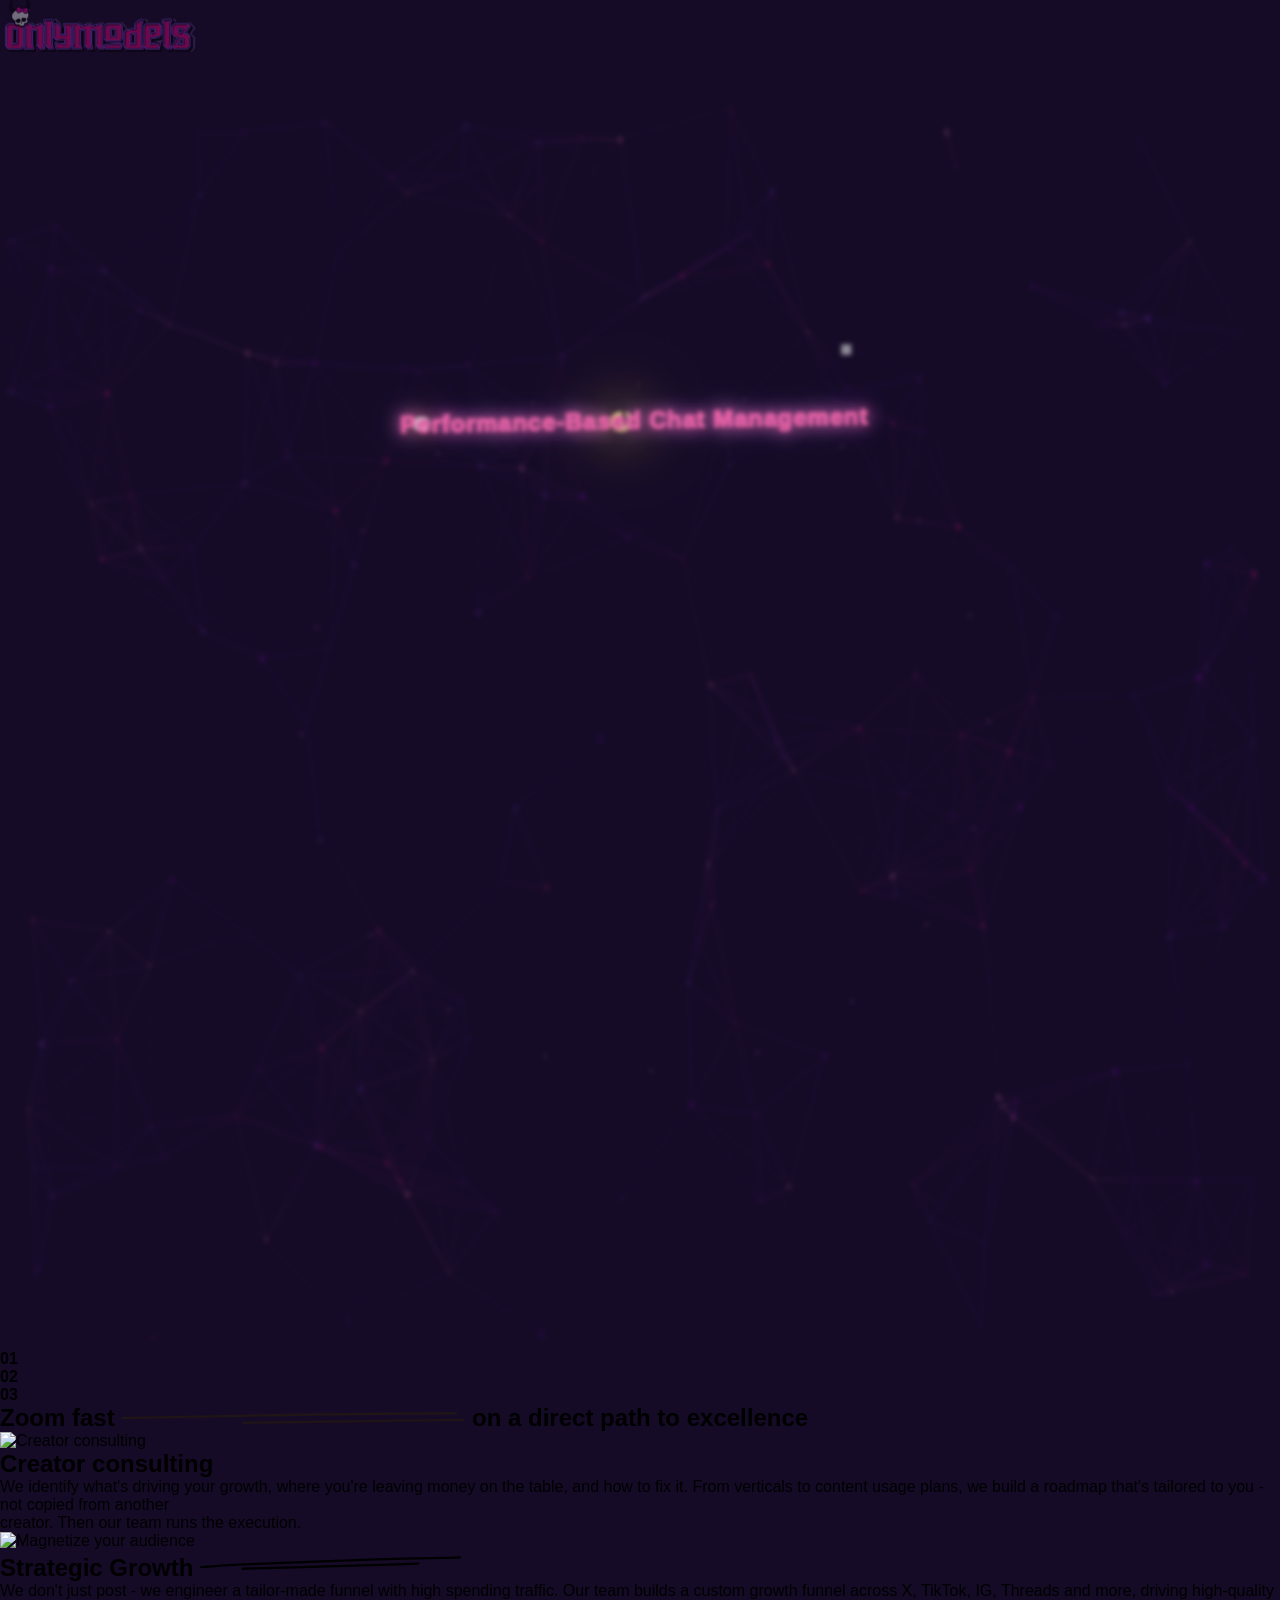
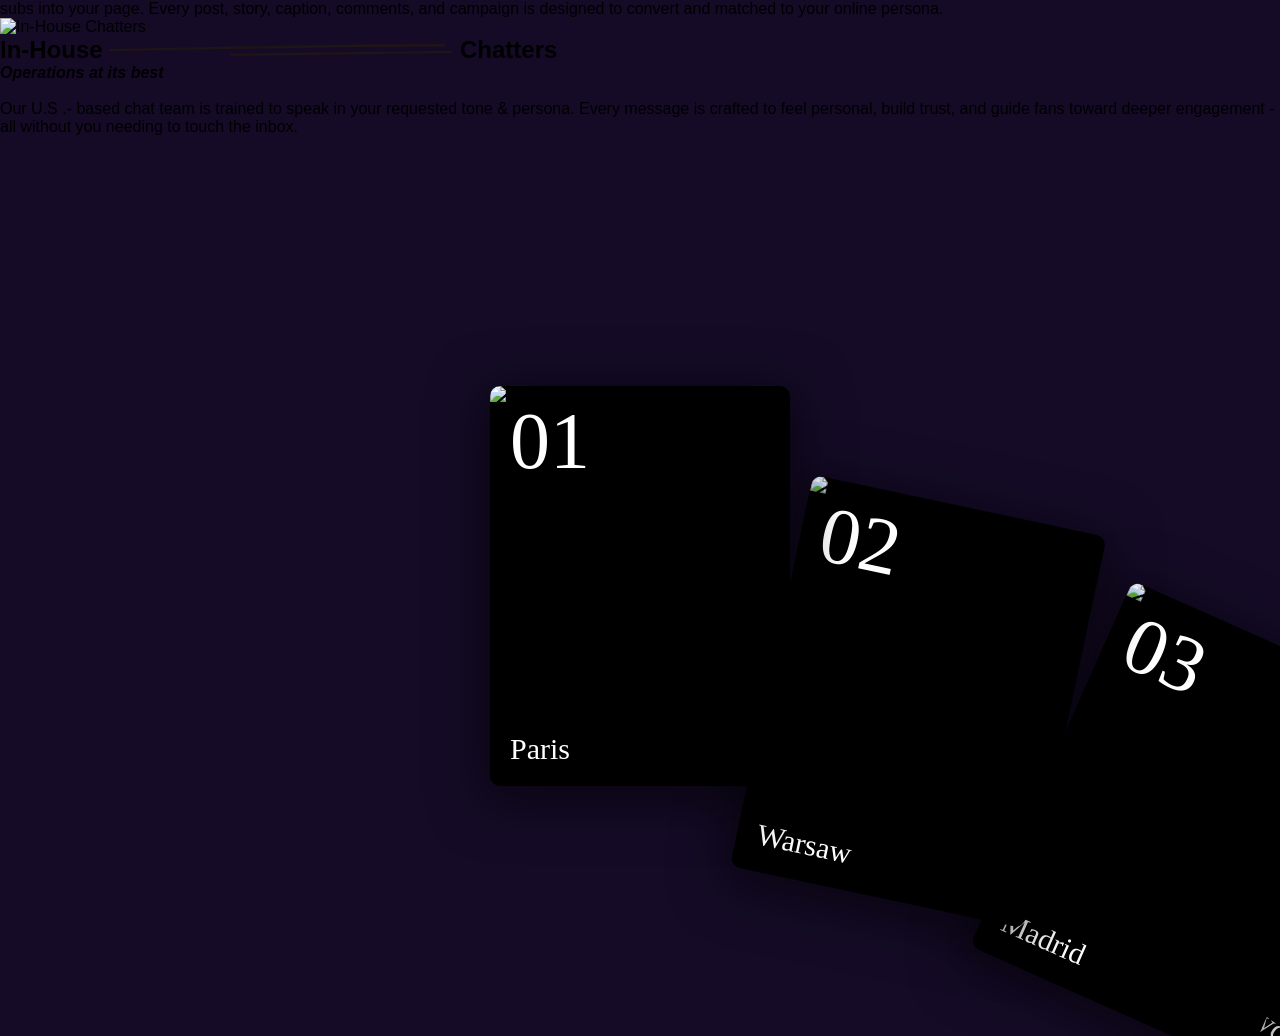
==== commit e2a1b0dd: "updates" ====
--- a/index.html
+++ b/index.html
@@ -7,6 +7,7 @@
 	<title>Only Models</title>
 	<link rel="stylesheet" href="styles.css">
 	<script src="https://cdnjs.cloudflare.com/ajax/libs/gsap/3.12.2/gsap.min.js"></script>
+	<script src="https://cdnjs.cloudflare.com/ajax/libs/gsap/3.12.2/ScrollTrigger.min.js"></script>
 </head>
 
 <body>
@@ -95,7 +96,20 @@
 		<canvas id="particle-canvas"></canvas>
 		<div class="hero-content">
 			<div class="hero-badge">Premium Chat Service for Creators & Agencies</div>
-			<h1 id="animated-heading"><span class="heading-char">M</span><span class="heading-char">o</span><span class="heading-char">r</span><span class="heading-char">e</span><span class="heading-char">&nbsp;</span><span class="heading-char">R</span><span class="heading-char">e</span><span class="heading-char">v</span><span class="heading-char">e</span><span class="heading-char">n</span><span class="heading-char">u</span><span class="heading-char">e</span><span class="heading-char">.</span><span class="heading-char">&nbsp;</span><span class="heading-char">L</span><span class="heading-char">e</span><span class="heading-char">s</span><span class="heading-char">s</span><span class="heading-char">&nbsp;</span><span class="heading-char">E</span><span class="heading-char">f</span><span class="heading-char">f</span><span class="heading-char">o</span><span class="heading-char">r</span><span class="heading-char">t</span><span class="heading-char">.</span><br><span id="rotating-text" class="heading-char">Fully Automated</span>.</h1>
+			<h1 id="animated-heading"><span class="heading-char">M</span><span class="heading-char">o</span><span
+					class="heading-char">r</span><span class="heading-char">e</span><span
+					class="heading-char">&nbsp;</span><span class="heading-char">R</span><span
+					class="heading-char">e</span><span class="heading-char">v</span><span
+					class="heading-char">e</span><span class="heading-char">n</span><span
+					class="heading-char">u</span><span class="heading-char">e</span><span
+					class="heading-char">.</span><span class="heading-char">&nbsp;</span><span
+					class="heading-char">L</span><span class="heading-char">e</span><span
+					class="heading-char">s</span><span class="heading-char">s</span><span
+					class="heading-char">&nbsp;</span><span class="heading-char">E</span><span
+					class="heading-char">f</span><span class="heading-char">f</span><span
+					class="heading-char">o</span><span class="heading-char">r</span><span
+					class="heading-char">t</span><span class="heading-char">.</span><br><span id="rotating-text"
+					class="heading-char">Fully Automated</span>.</h1>
 			<p>Performance-Based Chat Management</p>
 
 			<div class="hero-video">
@@ -104,8 +118,9 @@
 				</video>
 				<div class="play-button" id="play-btn">
 					<svg width="80" height="80" viewBox="0 0 80 80" fill="none" xmlns="http://www.w3.org/2000/svg">
-						<circle cx="40" cy="40" r="35" fill="rgba(255,255,255,0.9)" stroke="rgba(255,105,180,0.5)" stroke-width="3"/>
-						<path d="M32 25L55 40L32 55V25Z" fill="#ff69b4"/>
+						<circle cx="40" cy="40" r="35" fill="rgba(255,255,255,0.9)" stroke="rgba(255,105,180,0.5)"
+							stroke-width="3" />
+						<path d="M32 25L55 40L32 55V25Z" fill="#ff69b4" />
 					</svg>
 				</div>
 			</div>
@@ -178,7 +193,7 @@
 		<script>
 			// Additional powerful entrance animations for the hero section
 			const heroTl = gsap.timeline();
-			
+
 			// Hero container entrance with dramatic effect
 			heroTl.from(".hero", {
 				duration: 2,
@@ -188,51 +203,51 @@
 				filter: 'blur(20px)',
 				ease: "power3.out"
 			})
-			.from(".hero-content", {
-				duration: 1.5,
-				y: 100,
-				opacity: 0,
-				scale: 0.9,
-				ease: "back.out(1.7)",
-				delay: -1
-			}, "-=1")
-			.from(".hero-badge", {
-				duration: 1,
-				scale: 0,
-				rotation: 360,
-				opacity: 0,
-				filter: 'brightness(2) drop-shadow(0 0 30px rgba(255,105,180,1))',
-				ease: "elastic.out(1, 0.5)",
-				delay: -0.5
-			})
-			.from(".heading-char", {
-				duration: 1,
-				x: -50,
-				opacity: 0,
-				scale: 0.8,
-				filter: 'blur(10px)',
-				ease: "power2.out",
-				stagger: 0.05,
-				delay: -0.8
-			})
-			.from(".hero-video", {
-				duration: 1.2,
-				scale: 0.5,
-				opacity: 0,
-				rotation: 15,
-				filter: 'blur(15px) brightness(1.5)',
-				ease: "power3.out",
-				delay: -0.6
-			})
-			.from(".cta-hero", {
-				duration: 0.8,
-				y: 50,
-				opacity: 0,
-				scale: 0.7,
-				ease: "bounce.out",
-				delay: -0.4
-			});
-			
+				.from(".hero-content", {
+					duration: 1.5,
+					y: 100,
+					opacity: 0,
+					scale: 0.9,
+					ease: "back.out(1.7)",
+					delay: -1
+				}, "-=1")
+				.from(".hero-badge", {
+					duration: 1,
+					scale: 0,
+					rotation: 360,
+					opacity: 0,
+					filter: 'brightness(2) drop-shadow(0 0 30px rgba(255,105,180,1))',
+					ease: "elastic.out(1, 0.5)",
+					delay: -0.5
+				})
+				.from(".heading-char", {
+					duration: 1,
+					x: -50,
+					opacity: 0,
+					scale: 0.8,
+					filter: 'blur(10px)',
+					ease: "power2.out",
+					stagger: 0.05,
+					delay: -0.8
+				})
+				.from(".hero-video", {
+					duration: 1.2,
+					scale: 0.5,
+					opacity: 0,
+					rotation: 15,
+					filter: 'blur(15px) brightness(1.5)',
+					ease: "power3.out",
+					delay: -0.6
+				})
+				.from(".cta-hero", {
+					duration: 0.8,
+					y: 50,
+					opacity: 0,
+					scale: 0.7,
+					ease: "bounce.out",
+					delay: -0.4
+				});
+
 			// Add particle burst on hero load
 			setTimeout(() => {
 				for (let i = 0; i < 20; i++) {
@@ -249,7 +264,7 @@
 						top: 50%;
 					`;
 					document.querySelector('.hero').appendChild(particle);
-					
+
 					gsap.to(particle, {
 						duration: 2,
 						x: Math.cos(i * 18 * Math.PI / 180) * 500,
@@ -265,105 +280,260 @@
 		</script>
 	</div>
 
-	    <div class="carousel-container">
-        <div class="carousel-item" style="--zIndex: 10;">
-            <div class="carousel-box">
-                <div class="title">Paris</div>
-                <div class="num">01</div><img
-                    src="https://media.istockphoto.com/id/949299844/it/foto/vista-prospettica-dellesterno-delledificio-contemporaneo.jpg?s=612x612&amp;w=0&amp;k=20&amp;c=_DR1aRHuTEV3EYBJo1ZXq1pF4SgwB9EVWQLaBj4sC5g="
-                    alt="Paris">
-            </div>
-        </div>
-        <div class="carousel-item" style="--zIndex: 9;">
-            <div class="carousel-box">
-                <div class="title">Warsaw</div>
-                <div class="num">02</div><img
-                    src="https://media.istockphoto.com/id/1150545984/it/foto/palazzo-moderno-di-lusso-con-piscina.jpg?s=612x612&amp;w=0&amp;k=20&amp;c=Pbrai_VGc9tUviMCF1UaBErdS1YGyIVWsD29jzMZwTY="
-                    alt="Warsaw">
-            </div>
-        </div>
-        <div class="carousel-item" style="--zIndex: 8;">
-            <div class="carousel-box">
-                <div class="title">Madrid</div>
-                <div class="num">03</div><img
-                    src="https://media.istockphoto.com/id/1214351345/it/foto/guardando-direttamente-lo-skyline-del-quartiere-finanziario-nel-centro-di-londra-immagine-di.jpg?s=612x612&amp;w=0&amp;k=20&amp;c=oNNbPzPvcQ-4RA6AeatNIxHQIafBiXmDRtUUY0Ska-I="
-                    alt="Madrid">
-            </div>
-        </div>
-        <div class="carousel-item" style="--zIndex: 7;">
-            <div class="carousel-box">
-                <div class="title">Sydney</div>
-                <div class="num">04</div><img
-                    src="https://media.istockphoto.com/id/904390980/it/foto/foto-di-architettura-contemporanea-astratta.jpg?s=612x612&amp;w=0&amp;k=20&amp;c=_P4Wmx5nq5MeDuimpNklKCBlrLovmCyd9lfiMKeJZDs="
-                    alt="Sydney">
-            </div>
-        </div>
-        <div class="carousel-item" style="--zIndex: 6;">
-            <div class="carousel-box">
-                <div class="title">Istanbul</div>
-                <div class="num">05</div><img
-                    src="https://media.istockphoto.com/id/130408311/it/foto/piscina-allesterno-della-casa-moderna-al-crepuscolo.jpg?s=612x612&amp;w=0&amp;k=20&amp;c=ZoVjx7uDjoHKmpM1ayW6UR1SQOoYh_xx-QMG_qeOYs0="
-                    alt="Istanbul">
-            </div>
-        </div>
-        <div class="carousel-item" style="--zIndex: 5;">
-            <div class="carousel-box">
-                <div class="title">Prague</div>
-                <div class="num">06</div><img
-                    src="https://media.istockphoto.com/id/1299954175/it/foto/villa-cubica-moderna.jpg?s=612x612&amp;w=0&amp;k=20&amp;c=DhGhb3c1E3DW_fbrWJ_R_Zh0Lbwu6syFeRLsKlZ9no8="
-                    alt="Prague">
-            </div>
-        </div>
-        <div class="carousel-item" style="--zIndex: 4;">
-            <div class="carousel-box">
-                <div class="title">Munich</div>
-                <div class="num">07</div><img
-                    src="https://media.istockphoto.com/id/926689776/it/foto/vista-ad-angolo-basso-dei-grattacieli-di-new-york.jpg?s=612x612&amp;w=0&amp;k=20&amp;c=DmEB0Ty7ZwDnBoU5SuA8FNevOp4G1UcECw5aS4vA9A8="
-                    alt="Munich">
-            </div>
-        </div>
-        <div class="carousel-item" style="--zIndex: 3;">
-            <div class="carousel-box">
-                <div class="title">Venice</div>
-                <div class="num">08</div><img
-                    src="https://media.istockphoto.com/id/1191376167/it/foto/villa-dellisola.jpg?s=612x612&amp;w=0&amp;k=20&amp;c=PKslWo4FdbjinohKQlK_oWL34jqAsnzMTdy2bxEAf-I="
-                    alt="Venice">
-            </div>
-        </div>
-        <div class="carousel-item" style="--zIndex: 2;">
-            <div class="carousel-box">
-                <div class="title">Oslo</div>
-                <div class="num">09</div><img
-                    src="https://media.istockphoto.com/id/184316397/it/foto/londra-edifici-aziendali.jpg?s=612x612&amp;w=0&amp;k=20&amp;c=XqrRxEPzFnwRFk7PQrCiu9-9jLEzWToYfdw46S8B0Mu0="
-                    alt="Oslo">
-            </div>
-        </div>
-        <div class="carousel-item" style="--zIndex: 1;">
-            <div class="carousel-box">
-                <div class="title">London</div>
-                <div class="num">10</div><img
-                    src="https://media.istockphoto.com/id/184619832/it/foto/distretto-finanziario-al-crepuscolo-londra.jpg?s=612x612&amp;w=0&amp;k=20&amp;c=RAThrJOBY6vhlT6-kQpu9-9jLEzWToYfdw46S8B0Mu0="
-                    alt="London">
-            </div>
-        </div>
-    </div>
-
-    <script src="https://cdnjs.cloudflare.com/ajax/libs/gsap/3.12.2/gsap.min.js"></script>
-    <script src="https://cdnjs.cloudflare.com/ajax/libs/gsap/3.12.2/ScrollTrigger.min.js"></script>
-    <script>
-        gsap.registerPlugin(ScrollTrigger);
-
-        gsap.to(".carousel-container", {
-            "--scroll-active": 0.9,
-            scrollTrigger: {
-                trigger: ".carousel-container",
-                start: "top top",
-                end: "+=200%",
-                scrub: true,
-                pin: true
-            }
-        });
-    </script>
+	<div class="cards-container">
+		<div class="sticky-section">
+			<div class="w-layout-blockcontainer section-wrap w-container">
+				<div class="nav-fixed">
+					<div class="fixed-nav-wrapper">
+						<h4 class="fixed-nav">01</h4>
+						<h4 class="fixed-nav">02</h4>
+						<h4 class="fixed-nav">03</h4>
+					</div>
+				</div>
+				<div class="card-wrap first-card">
+					<div class="color-wrap-sticky sticky-one sticky-statement-scroll section-wrap-flex"
+						style="translate: none; rotate: none; scale: none; transform: translate(0px, 0px);">
+						<div class="sticky-heading-wrap">
+							<div class="w-embed">
+								<h2 class="sticky-headfing"><span class="js-text-underline"
+										style="--animation: title-underline;"><strong>Zoom fast</strong>
+										<svg class="svg-underline" width="344" height="16" viewBox="0 0 430 16"
+											fill="none" xmlns="http://www.w3.org/2000/svg">
+											<path class="top-line" d="M2 7.94972C135.772 5.76704 284.063 2 418.739 2"
+												stroke="#1F1416" stroke-width="3" stroke-linecap="round"
+												style="--length: 416.7873840332031;"></path>
+											<path class="bottom-line"
+												d="M153.261 13.8994C245.06 13.3972 336.602 11.6868 428 10.3296"
+												stroke="#1F1416" stroke-width="3" stroke-linecap="round"
+												style="--length: 274.763427734375;"></path>
+										</svg>
+									</span><span class="sml-txt 2">on a direct path to excellence </span></h2>
+							</div>
+						</div>
+						<div class="flex-row row-reverse align-center">
+							<div class="image-column img-out"><img class="detail-img-sticky inr-img"
+									src="https://cdn.prod.website-files.com/6380611d34419190c5cb43e2/653645c4329742981f81057f_64ef3d99417007f9e9fd8bf3_earning-graph%20(2).webp"
+									alt="Creator consulting"
+									style="opacity: 1; transform: translate3d(0px, 0px, 0px) scale3d(1, 1, 1) rotateX(0deg) rotateY(0deg) rotateZ(0deg) skew(0deg, 0deg); transform-style: preserve-3d;"
+									sizes="(max-width: 767px) 100vw, 720.9765625px"
+									data-w-id="d6a21f1d-a0d8-5e2f-a869-f06b8ff6e4e9" loading="lazy"
+									srcset="https://cdn.prod.website-files.com/6380611d34419190c5cb43e2/653645c4329742981f81057f_64ef3d99417007f9e9fd8bf3_earning-graph%20(2)-p-500.webp 500w, https://cdn.prod.website-files.com/6380611d34419190c5cb43e2/653645c4329742981f81057f_64ef3d99417007f9e9fd8bf3_earning-graph%20(2).webp 721w">
+							</div>
+							<div class="desc-column padding-left-medium">
+								<h2 class="hdgh2 text-start">Creator consulting</h2>
+								<p class="description">We identify what's driving your growth, where you're leaving
+									money on
+									the table, and how to fix it. From verticals to content usage plans, we build a
+									roadmap
+									that's tailored to you - not copied from another<br>creator. Then our team runs the
+									execution.</p>
+							</div>
+						</div>
+					</div>
+				</div>
+				<div class="card-wrap second-card">
+					<div class="color-wrap-sticky sticky-two sticky-statement-scroll section-wrap-flex"
+						style="translate: none; rotate: none; scale: none; transform: translate(0px, 0px);">
+						<div class="flex-row reverse">
+							<div class="image-column img-out">
+								<img class="detail-img inr-img"
+									src="https://cdn.prod.website-files.com/6380611d34419190c5cb43e2/64e84a1a6a23d6071aac3d54_Magnetize-img.png"
+									alt="Magnetize your audience"
+									style="opacity: 1; transform: translate3d(0px, 0px, 0px) scale3d(1, 1, 1) rotateX(0deg) rotateY(0deg) rotateZ(0deg) skew(0deg, 0deg); transform-style: preserve-3d;"
+									sizes="(max-width: 767px) 100vw, 720.9765625px"
+									data-w-id="d6a21f1d-a0d8-5e2f-a869-f06b8ff6e4f3" loading="lazy"
+									srcset="https://cdn.prod.website-files.com/6380611d34419190c5cb43e2/64e84a1a6a23d6071aac3d54_Magnetize-img-p-500.png 500w, https://cdn.prod.website-files.com/6380611d34419190c5cb43e2/64e84a1a6a23d6071aac3d54_Magnetize-img.png 721w">
+							</div>
+							<div class="desc-column padding-right-medium">
+								<div class="sticky-heading-wrap">
+									<div class="svg-line-wrap w-embed">
+										<h2 class="hdgh2" style="text-align:start;"><span class="sml-txt 2"></span><span
+												class="js-text-underline"
+												style="--animation: title-underline;">Strategic
+												Growth <svg class="svg-underline" width="261" height="26"
+													viewBox="0 0 448 26" fill="none" xmlns="http://www.w3.org/2000/svg">
+													<path class="top-line"
+														d="M73.3804 22.8573C166.579 20.3422 259.873 18.2243 352.949 14.802C356.34 14.6774 368.152 14.4647 374.62 13.754"
+														stroke="#000000" stroke-width="4" stroke-linecap="round"
+														style="--length: 301.3871154785156;"></path>
+													<path class="bottom-line"
+														d="M1.99989 20.173C62.4908 14.9745 123.484 13.4458 184.125 11.1428C262.309 8.17355 340.509 5.23404 418.755 4.25167C427.273 4.14472 452.789 3.54451 444.281 3.07897"
+														stroke="#000000" stroke-width="4" stroke-linecap="round"
+														style="--length: 446.1242370605469;"></path>
+												</svg>
+											</span></h2>
+									</div>
+									<p class="description">We don't just post - we engineer a tailor-made funnel with
+										high
+										spending traffic. Our team builds a custom growth funnel across X, TikTok, IG,
+										Threads and more, driving high-quality subs into your page. Every post, story,
+										caption, comments, and campaign is designed to convert and matched to your
+										online
+										persona.</p>
+								</div>
+							</div>
+						</div>
+					</div>
+				</div>
+				<div class="card-wrap third-card">
+					<div class="color-wrap-sticky sticky-three sticky-statement-scroll section-wrap-flex"
+						style="translate: none; rotate: none; scale: none; transform: translate(0px, 0px);">
+						<div class="flex-row row-reverse align-bottom">
+							<div class="image-column"><img class="detail-img"
+									src="https://cdn.prod.website-files.com/6380611d34419190c5cb43e2/64e8568f677723f0dbe37ac7_In-House%20Chatters.png"
+									alt="In-House Chatters"
+									style="opacity: 1; transform: translate3d(0px, 0px, 0px) scale3d(1, 1, 1) rotateX(0deg) rotateY(0deg) rotateZ(0deg) skew(0deg, 0deg); transform-style: preserve-3d;"
+									sizes="(max-width: 767px) 100vw, 720.9765625px"
+									data-w-id="d6a21f1d-a0d8-5e2f-a869-f06b8ff6e4fd" loading="lazy"
+									srcset="https://cdn.prod.website-files.com/6380611d34419190c5cb43e2/64e8568f677723f0dbe37ac7_In-House%20Chatters-p-500.png 500w, https://cdn.prod.website-files.com/6380611d34419190c5cb43e2/64e8568f677723f0dbe37ac7_In-House%20Chatters.png 721w">
+							</div>
+							<div class="desc-column padding-left-medium bottom-space">
+								<div class="svg-line-wrap w-embed">
+									<h2 class="hdgh2" style="text-align:start;"><span class="js-text-underline"
+											style="--animation: title-underline;">In-House
+											<svg class="svg-underline" width="344" height="16" viewBox="0 0 430 16"
+												fill="none" xmlns="http://www.w3.org/2000/svg">
+												<path class="top-line"
+													d="M2 7.94972C135.772 5.76704 284.063 2 418.739 2" stroke="#1F1416"
+													stroke-width="3" stroke-linecap="round"
+													style="--length: 416.7873840332031;"></path>
+												<path class="bottom-line"
+													d="M153.261 13.8994C245.06 13.3972 336.602 11.6868 428 10.3296"
+													stroke="#1F1416" stroke-width="3" stroke-linecap="round"
+													style="--length: 274.763427734375;"></path>
+											</svg>
+										</span><span class="sml-txt 2">Chatters</span></h2>
+								</div>
+								<p class="description"><strong class="para-sub-head"><em>Operations at its
+											best<br></em></strong><br>Our U.S .- based chat team is trained to speak in
+									your
+									requested tone &amp; persona. Every message is crafted to feel personal, build
+									trust,
+									and guide fans toward deeper engagement - all without you needing to touch the
+									inbox.
+								</p>
+							</div>
+						</div>
+					</div>
+				</div>
+			</div>
+		</div>
+	</div>
+
+
+
+	<div class="carousel-container">
+		<div class="carousel-item" style="--zIndex: 10;">
+			<div class="carousel-box">
+				<div class="title">Paris</div>
+				<div class="num">01</div><img
+					src="https://media.istockphoto.com/id/949299844/it/foto/vista-prospettica-dellesterno-delledificio-contemporaneo.jpg?s=612x612&amp;w=0&amp;k=20&amp;c=_DR1aRHuTEV3EYBJo1ZXq1pF4SgwB9EVWQLaBj4sC5g="
+					alt="Paris">
+			</div>
+		</div>
+		<div class="carousel-item" style="--zIndex: 9;">
+			<div class="carousel-box">
+				<div class="title">Warsaw</div>
+				<div class="num">02</div><img
+					src="https://media.istockphoto.com/id/1150545984/it/foto/palazzo-moderno-di-lusso-con-piscina.jpg?s=612x612&amp;w=0&amp;k=20&amp;c=Pbrai_VGc9tUviMCF1UaBErdS1YGyIVWsD29jzMZwTY="
+					alt="Warsaw">
+			</div>
+		</div>
+		<div class="carousel-item" style="--zIndex: 8;">
+			<div class="carousel-box">
+				<div class="title">Madrid</div>
+				<div class="num">03</div><img
+					src="https://media.istockphoto.com/id/1214351345/it/foto/guardando-direttamente-lo-skyline-del-quartiere-finanziario-nel-centro-di-londra-immagine-di.jpg?s=612x612&amp;w=0&amp;k=20&amp;c=oNNbPzPvcQ-4RA6AeatNIxHQIafBiXmDRtUUY0Ska-I="
+					alt="Madrid">
+			</div>
+		</div>
+		<div class="carousel-item" style="--zIndex: 7;">
+			<div class="carousel-box">
+				<div class="title">Sydney</div>
+				<div class="num">04</div><img
+					src="https://media.istockphoto.com/id/904390980/it/foto/foto-di-architettura-contemporanea-astratta.jpg?s=612x612&amp;w=0&amp;k=20&amp;c=_P4Wmx5nq5MeDuimpNklKCBlrLovmCyd9lfiMKeJZDs="
+					alt="Sydney">
+			</div>
+		</div>
+		<div class="carousel-item" style="--zIndex: 6;">
+			<div class="carousel-box">
+				<div class="title">Istanbul</div>
+				<div class="num">05</div><img
+					src="https://media.istockphoto.com/id/130408311/it/foto/piscina-allesterno-della-casa-moderna-al-crepuscolo.jpg?s=612x612&amp;w=0&amp;k=20&amp;c=ZoVjx7uDjoHKmpM1ayW6UR1SQOoYh_xx-QMG_qeOYs0="
+					alt="Istanbul">
+			</div>
+		</div>
+		<div class="carousel-item" style="--zIndex: 5;">
+			<div class="carousel-box">
+				<div class="title">Prague</div>
+				<div class="num">06</div><img
+					src="https://media.istockphoto.com/id/1299954175/it/foto/villa-cubica-moderna.jpg?s=612x612&amp;w=0&amp;k=20&amp;c=DhGhb3c1E3DW_fbrWJ_R_Zh0Lbwu6syFeRLsKlZ9no8="
+					alt="Prague">
+			</div>
+		</div>
+		<div class="carousel-item" style="--zIndex: 4;">
+			<div class="carousel-box">
+				<div class="title">Munich</div>
+				<div class="num">07</div><img
+					src="https://media.istockphoto.com/id/926689776/it/foto/vista-ad-angolo-basso-dei-grattacieli-di-new-york.jpg?s=612x612&amp;w=0&amp;k=20&amp;c=DmEB0Ty7ZwDnBoU5SuA8FNevOp4G1UcECw5aS4vA9A8="
+					alt="Munich">
+			</div>
+		</div>
+		<div class="carousel-item" style="--zIndex: 3;">
+			<div class="carousel-box">
+				<div class="title">Venice</div>
+				<div class="num">08</div><img
+					src="https://media.istockphoto.com/id/1191376167/it/foto/villa-dellisola.jpg?s=612x612&amp;w=0&amp;k=20&amp;c=PKslWo4FdbjinohKQlK_oWL34jqAsnzMTdy2bxEAf-I="
+					alt="Venice">
+			</div>
+		</div>
+		<div class="carousel-item" style="--zIndex: 2;">
+			<div class="carousel-box">
+				<div class="title">Oslo</div>
+				<div class="num">09</div><img
+					src="https://media.istockphoto.com/id/184316397/it/foto/londra-edifici-aziendali.jpg?s=612x612&amp;w=0&amp;k=20&amp;c=XqrRxEPzFnwRFk7PQrCiu9-9jLEzWToYfdw46S8B0Mu0="
+					alt="Oslo">
+			</div>
+		</div>
+		<div class="carousel-item" style="--zIndex: 1;">
+			<div class="carousel-box">
+				<div class="title">London</div>
+				<div class="num">10</div><img
+					src="https://media.istockphoto.com/id/184619832/it/foto/distretto-finanziario-al-crepuscolo-londra.jpg?s=612x612&amp;w=0&amp;k=20&amp;c=RAThrJOBY6vhlT6-kQpu9-9jLEzWToYfdw46S8B0Mu0="
+					alt="London">
+			</div>
+		</div>
+	</div>
+
+	<script>
+		gsap.registerPlugin(ScrollTrigger);
+
+		// Entrance animation for carousel container
+		gsap.from(".carousel-container", {
+			duration: 1.5,
+			y: 100,
+			opacity: 0,
+			scale: 0.8,
+			ease: "power3.out",
+			scrollTrigger: {
+				trigger: ".carousel-container",
+				start: "top 80%",
+				end: "top 50%",
+				toggleActions: "play none none reverse"
+			}
+		});
+
+		gsap.to(".carousel-container", {
+			"--scroll-active": 0.9,
+			scrollTrigger: {
+				trigger: ".carousel-container",
+				start: "top top",
+				end: "+=200%",
+				scrub: true,
+				pin: true
+			}
+		});
+	</script>
 
 	<script>
 		// GSAP animations for header elements
@@ -437,75 +607,75 @@
 			});
 		});
 
-	// ========== ULTRA POWERFUL HERO BADGE ENTRANCE ==========
-	const rotatingWords = [
-		"Fully Automated",
-		"Growth Focused",
-		"Revenue Driven"
-	];
-	let currentWordIndex = 0;
-	let charIndex = 0;
-	let isDeleting = false;
-	const rotatingTextEl = document.getElementById("rotating-text");
-
-	// Initial fade in for heading
-	gsap.from("#animated-heading", {
-		duration: 1,
-		y: 30,
-		opacity: 0,
-		ease: "power3.out",
-		delay: 0.5
-	});
-
-	function typeWord() {
-		const currentWord = rotatingWords[currentWordIndex];
-		
-		if (!isDeleting) {
-			// Typing
-			if (charIndex < currentWord.length) {
-				rotatingTextEl.textContent = currentWord.substring(0, charIndex + 1);
-				charIndex++;
-				setTimeout(typeWord, 100);
+		// ========== ULTRA POWERFUL HERO BADGE ENTRANCE ==========
+		const rotatingWords = [
+			"Fully Automated",
+			"Growth Focused",
+			"Revenue Driven"
+		];
+		let currentWordIndex = 0;
+		let charIndex = 0;
+		let isDeleting = false;
+		const rotatingTextEl = document.getElementById("rotating-text");
+
+		// Initial fade in for heading
+		gsap.from("#animated-heading", {
+			duration: 1,
+			y: 30,
+			opacity: 0,
+			ease: "power3.out",
+			delay: 0.5
+		});
+
+		function typeWord() {
+			const currentWord = rotatingWords[currentWordIndex];
+
+			if (!isDeleting) {
+				// Typing
+				if (charIndex < currentWord.length) {
+					rotatingTextEl.textContent = currentWord.substring(0, charIndex + 1);
+					charIndex++;
+					setTimeout(typeWord, 100);
+				} else {
+					// Finished typing, wait then start deleting
+					isDeleting = true;
+					setTimeout(typeWord, 2000);
+				}
 			} else {
-				// Finished typing, wait then start deleting
-				isDeleting = true;
-				setTimeout(typeWord, 2000);
-			}
-		} else {
-			// Deleting
-			if (charIndex > 0) {
-				rotatingTextEl.textContent = currentWord.substring(0, charIndex - 1);
-				charIndex--;
-				setTimeout(typeWord, 50);
-			} else {
-				// Finished deleting, move to next word
-				isDeleting = false;
-				currentWordIndex = (currentWordIndex + 1) % rotatingWords.length;
-				setTimeout(typeWord, 500);
+				// Deleting
+				if (charIndex > 0) {
+					rotatingTextEl.textContent = currentWord.substring(0, charIndex - 1);
+					charIndex--;
+					setTimeout(typeWord, 50);
+				} else {
+					// Finished deleting, move to next word
+					isDeleting = false;
+					currentWordIndex = (currentWordIndex + 1) % rotatingWords.length;
+					setTimeout(typeWord, 500);
+				}
 			}
 		}
-	}
-
-	setTimeout(typeWord, 1500);
-
-	// ========== ULTRA POWERFUL PARAGRAPH ENTRANCE ==========
-	const para = document.querySelector(".hero-content p");
-	const paraText = para.textContent;
-	
-	// Split into characters
-	para.innerHTML = paraText.split('').map((char, i) => 
-		`<span class="para-char" style="--char-index: ${i}">${char === ' ' ? '&nbsp;' : char}</span>`
-	).join('');
-	
-	const paraChars = para.querySelectorAll('.para-char');
-	
-	// Create explosion particles for each character
-	paraChars.forEach((char, i) => {
-		// Create 8 particles per character
-		for(let p = 0; p < 8; p++) {
-			const particle = document.createElement('span');
-			particle.textContent = char.textContent;
-			particle.style.cssText = `
+
+		setTimeout(typeWord, 1500);
+
+		// ========== ULTRA POWERFUL PARAGRAPH ENTRANCE ==========
+		const para = document.querySelector(".hero-content p");
+		const paraText = para.textContent;
+
+		// Split into characters
+		para.innerHTML = paraText.split('').map((char, i) =>
+			`<span class="para-char" style="--char-index: ${i}">${char === ' ' ? '&nbsp;' : char}</span>`
+		).join('');
+
+		const paraChars = para.querySelectorAll('.para-char');
+
+		// Create explosion particles for each character
+		paraChars.forEach((char, i) => {
+			// Create 8 particles per character
+			for (let p = 0; p < 8; p++) {
+				const particle = document.createElement('span');
+				particle.textContent = char.textContent;
+				particle.style.cssText = `
 				position: absolute;
 				left: ${char.offsetLeft}px;
 				top: ${char.offsetTop}px;
@@ -514,116 +684,116 @@
 				font-size: inherit;
 				z-index: 1000;
 			`;
-			para.appendChild(particle);
-			
-			const angle = (p * 45) * Math.PI / 180;
-			gsap.timeline()
-				.set(particle, {
-					scale: 1,
-					opacity: 1
-				})
-				.to(particle, {
-					duration: 1.2,
-					x: Math.cos(angle) * 150,
-					y: Math.sin(angle) * 150,
-					scale: 0,
-					opacity: 0,
-					rotation: 360,
-					filter: 'blur(10px)',
-					ease: "power3.out",
-					delay: 1.5 + i * 0.02,
-					onComplete: () => particle.remove()
-				});
-		}
-	});
-	
-	// Main character entrance - ULTRA EXPLOSIVE
-	paraChars.forEach((char, i) => {
-		gsap.timeline()
-			.from(char, {
-				duration: 0.01,
-				scale: 10,
-				opacity: 0,
-				filter: 'blur(40px) brightness(5)',
-				rotation: 0
-			})
-			.to(char, {
-				duration: 1,
-				scale: 1,
-				opacity: 1,
-				filter: 'blur(0px) brightness(1)',
-				rotation: 720,
-				y: 0,
-				ease: "elastic.out(1, 0.5)",
-				delay: 1.5 + i * 0.02
-			})
-			.to(char, {
-				duration: 0.3,
-				scale: 1.3,
-				filter: 'brightness(1.5) drop-shadow(0 0 10px rgba(255,105,180,1))',
-				ease: "power2.out"
-			}, "-=0.2")
-			.to(char, {
-				duration: 0.3,
-				scale: 1,
-				filter: 'brightness(1) drop-shadow(0 0 5px rgba(255,105,180,0.5))',
-				ease: "back.in(2)"
-			});
-	});
-	
-	// Continuous wave animations
-	function paraWaveEffect() {
+				para.appendChild(particle);
+
+				const angle = (p * 45) * Math.PI / 180;
+				gsap.timeline()
+					.set(particle, {
+						scale: 1,
+						opacity: 1
+					})
+					.to(particle, {
+						duration: 1.2,
+						x: Math.cos(angle) * 150,
+						y: Math.sin(angle) * 150,
+						scale: 0,
+						opacity: 0,
+						rotation: 360,
+						filter: 'blur(10px)',
+						ease: "power3.out",
+						delay: 1.5 + i * 0.02,
+						onComplete: () => particle.remove()
+					});
+			}
+		});
+
+		// Main character entrance - ULTRA EXPLOSIVE
 		paraChars.forEach((char, i) => {
 			gsap.timeline()
+				.from(char, {
+					duration: 0.01,
+					scale: 10,
+					opacity: 0,
+					filter: 'blur(40px) brightness(5)',
+					rotation: 0
+				})
 				.to(char, {
-					y: -20,
-					scale: 1.4,
-					rotation: 10,
-					color: '#ff69b4',
-					textShadow: '0 0 20px #ff69b4, 0 0 40px #8a2be2',
-					filter: 'brightness(1.8) drop-shadow(0 0 15px rgba(255,105,180,1))',
-					duration: 0.5,
-					delay: i * 0.05,
+					duration: 1,
+					scale: 1,
+					opacity: 1,
+					filter: 'blur(0px) brightness(1)',
+					rotation: 720,
+					y: 0,
+					ease: "elastic.out(1, 0.5)",
+					delay: 1.5 + i * 0.02
+				})
+				.to(char, {
+					duration: 0.3,
+					scale: 1.3,
+					filter: 'brightness(1.5) drop-shadow(0 0 10px rgba(255,105,180,1))',
+					ease: "power2.out"
+				}, "-=0.2")
+				.to(char, {
+					duration: 0.3,
+					scale: 1,
+					filter: 'brightness(1) drop-shadow(0 0 5px rgba(255,105,180,0.5))',
+					ease: "back.in(2)"
+				});
+		});
+
+		// Continuous wave animations
+		function paraWaveEffect() {
+			paraChars.forEach((char, i) => {
+				gsap.timeline()
+					.to(char, {
+						y: -20,
+						scale: 1.4,
+						rotation: 10,
+						color: '#ff69b4',
+						textShadow: '0 0 20px #ff69b4, 0 0 40px #8a2be2',
+						filter: 'brightness(1.8) drop-shadow(0 0 15px rgba(255,105,180,1))',
+						duration: 0.5,
+						delay: i * 0.05,
+						ease: "power2.out"
+					})
+					.to(char, {
+						y: 0,
+						scale: 1,
+						rotation: 0,
+						color: 'rgba(255, 255, 255, 0.9)',
+						textShadow: '0 0 8px rgba(255,105,180,0.6)',
+						filter: 'brightness(1) drop-shadow(0 0 5px rgba(255,105,180,0.5))',
+						duration: 0.5,
+						ease: "bounce.out"
+					});
+			});
+		}
+
+		setInterval(paraWaveEffect, 4000);
+
+		// Random character explosions
+		setInterval(() => {
+			const randomChar = paraChars[Math.floor(Math.random() * paraChars.length)];
+			gsap.timeline()
+				.to(randomChar, {
+					scale: 2,
+					rotation: 360,
+					color: '#ffd700',
+					textShadow: '0 0 30px #ffd700, 0 0 50px #ff69b4',
+					filter: 'brightness(2.5) drop-shadow(0 0 25px rgba(255,215,0,1))',
+					duration: 0.4,
 					ease: "power2.out"
 				})
-				.to(char, {
-					y: 0,
+				.to(randomChar, {
 					scale: 1,
 					rotation: 0,
 					color: 'rgba(255, 255, 255, 0.9)',
 					textShadow: '0 0 8px rgba(255,105,180,0.6)',
 					filter: 'brightness(1) drop-shadow(0 0 5px rgba(255,105,180,0.5))',
 					duration: 0.5,
-					ease: "bounce.out"
+					ease: "elastic.out(1, 0.5)"
 				});
-		});
-	}
-	
-	setInterval(paraWaveEffect, 4000);
-	
-	// Random character explosions
-	setInterval(() => {
-		const randomChar = paraChars[Math.floor(Math.random() * paraChars.length)];
-		gsap.timeline()
-			.to(randomChar, {
-				scale: 2,
-				rotation: 360,
-				color: '#ffd700',
-				textShadow: '0 0 30px #ffd700, 0 0 50px #ff69b4',
-				filter: 'brightness(2.5) drop-shadow(0 0 25px rgba(255,215,0,1))',
-				duration: 0.4,
-				ease: "power2.out"
-			})
-			.to(randomChar, {
-				scale: 1,
-				rotation: 0,
-				color: 'rgba(255, 255, 255, 0.9)',
-				textShadow: '0 0 8px rgba(255,105,180,0.6)',
-				filter: 'brightness(1) drop-shadow(0 0 5px rgba(255,105,180,0.5))',
-				duration: 0.5,
-				ease: "elastic.out(1, 0.5)"
-			});
-	}, 1000);		gsap.from(".hero-video", {
+		}, 1000); gsap.from(".hero-video", {
 			duration: 1,
 			y: 50,
 			opacity: 0,
@@ -714,16 +884,16 @@
 
 		function animate() {
 			ctx.clearRect(0, 0, canvas.width, canvas.height);
-			
+
 			for (let i = 0; i < particles.length; i++) {
 				particles[i].update();
 				particles[i].draw();
-				
+
 				for (let j = i + 1; j < particles.length; j++) {
 					const dx = particles[i].x - particles[j].x;
 					const dy = particles[i].y - particles[j].y;
 					const distance = Math.sqrt(dx * dx + dy * dy);
-					
+
 					if (distance < 150) {
 						const opacity = 0.3 * (1 - distance / 150);
 						const gradient = ctx.createLinearGradient(
@@ -741,7 +911,7 @@
 					}
 				}
 			}
-			
+
 			requestAnimationFrame(animate);
 		}
 
@@ -775,6 +945,253 @@
 			});
 		}
 	</script>
+
+	<script>
+		// Ultra-Powerful Cards Container Animations
+		gsap.registerPlugin(ScrollTrigger);
+
+		// Animate nav-fixed numbers on section enter
+		gsap.from(".fixed-nav", {
+			duration: 1,
+			scale: 0,
+			rotation: 180,
+			opacity: 0,
+			stagger: 0.2,
+			ease: "back.out(1.7)",
+			scrollTrigger: {
+				trigger: ".cards-container",
+				start: "top 80%",
+				toggleActions: "play none none reverse"
+			}
+		});
+
+		// First Card Animations
+		const firstCardTl = gsap.timeline({
+			scrollTrigger: {
+				trigger: ".first-card",
+				start: "top 75%",
+				toggleActions: "play none none reverse"
+			}
+		});
+
+		firstCardTl
+			.from(".first-card .sticky-headfing", {
+				duration: 1.2,
+				y: 50,
+				opacity: 0,
+				scale: 0.9,
+				filter: 'blur(10px)',
+				ease: "power3.out"
+			})
+			.from(".first-card .sticky-headfing strong", {
+				duration: 0.8,
+				scale: 0,
+				rotation: 360,
+				color: '#ff69b4',
+				textShadow: '0 0 20px #ff69b4',
+				ease: "elastic.out(1, 0.5)"
+			}, "-=0.5")
+			.from(".first-card .svg-underline .top-line", {
+				duration: 1,
+				strokeDasharray: "416.7873840332031",
+				strokeDashoffset: "416.7873840332031",
+				ease: "power2.out"
+			}, "-=0.8")
+			.from(".first-card .svg-underline .bottom-line", {
+				duration: 1,
+				strokeDasharray: "274.763427734375",
+				strokeDashoffset: "274.763427734375",
+				ease: "power2.out"
+			}, "-=0.8")
+			.from(".first-card .sml-txt", {
+				duration: 0.8,
+				x: -30,
+				opacity: 0,
+				filter: 'blur(5px)',
+				ease: "power2.out"
+			}, "-=0.6")
+			.from(".first-card .detail-img-sticky", {
+				duration: 1.5,
+				x: 100,
+				opacity: 0,
+				scale: 0.8,
+				rotation: 15,
+				filter: 'blur(15px) brightness(1.2)',
+				ease: "power3.out"
+			}, "-=1")
+			.from(".first-card .hdgh2", {
+				duration: 1,
+				y: 30,
+				opacity: 0,
+				scale: 0.95,
+				ease: "back.out(1.7)"
+			}, "-=1.2")
+			.from(".first-card .description", {
+				duration: 1,
+				y: 20,
+				opacity: 0,
+				filter: 'blur(5px)',
+				ease: "power2.out"
+			}, "-=1");
+
+		// Second Card Animations
+		const secondCardTl = gsap.timeline({
+			scrollTrigger: {
+				trigger: ".second-card",
+				start: "top 75%",
+				toggleActions: "play none none reverse"
+			}
+		});
+
+		secondCardTl
+			.from(".second-card .hdgh2", {
+				duration: 1.2,
+				x: -50,
+				opacity: 0,
+				scale: 0.9,
+				filter: 'blur(10px)',
+				ease: "power3.out"
+			})
+			.from(".second-card .svg-underline .top-line", {
+				duration: 1,
+				strokeDasharray: "301.3871154785156",
+				strokeDashoffset: "301.3871154785156",
+				ease: "power2.out"
+			}, "-=0.8")
+			.from(".second-card .svg-underline .bottom-line", {
+				duration: 1,
+				strokeDasharray: "446.1242370605469",
+				strokeDashoffset: "446.1242370605469",
+				ease: "power2.out"
+			}, "-=0.8")
+			.from(".second-card .detail-img", {
+				duration: 1.5,
+				x: -100,
+				opacity: 0,
+				scale: 0.8,
+				rotation: -15,
+				filter: 'blur(15px) brightness(1.2)',
+				ease: "power3.out"
+			}, "-=1")
+			.from(".second-card .description", {
+				duration: 1,
+				y: 20,
+				opacity: 0,
+				filter: 'blur(5px)',
+				ease: "power2.out"
+			}, "-=1");
+
+		// Third Card Animations
+		const thirdCardTl = gsap.timeline({
+			scrollTrigger: {
+				trigger: ".third-card",
+				start: "top 75%",
+				toggleActions: "play none none reverse"
+			}
+		});
+
+		thirdCardTl
+			.from(".third-card .hdgh2", {
+				duration: 1.2,
+				y: 50,
+				opacity: 0,
+				scale: 0.9,
+				filter: 'blur(10px)',
+				ease: "power3.out"
+			})
+			.from(".third-card .svg-underline .top-line", {
+				duration: 1,
+				strokeDasharray: "416.7873840332031",
+				strokeDashoffset: "416.7873840332031",
+				ease: "power2.out"
+			}, "-=0.8")
+			.from(".third-card .svg-underline .bottom-line", {
+				duration: 1,
+				strokeDasharray: "274.763427734375",
+				strokeDashoffset: "274.763427734375",
+				ease: "power2.out"
+			}, "-=0.8")
+			.from(".third-card .sml-txt", {
+				duration: 0.8,
+				x: 30,
+				opacity: 0,
+				filter: 'blur(5px)',
+				ease: "power2.out"
+			}, "-=0.6")
+			.from(".third-card .detail-img", {
+				duration: 1.5,
+				x: 100,
+				opacity: 0,
+				scale: 0.8,
+				rotation: 15,
+				filter: 'blur(15px) brightness(1.2)',
+				ease: "power3.out"
+			}, "-=1")
+			.from(".third-card .para-sub-head", {
+				duration: 0.8,
+				scale: 0,
+				rotation: 180,
+				color: '#ff69b4',
+				textShadow: '0 0 20px #ff69b4',
+				ease: "elastic.out(1, 0.5)"
+			}, "-=1.2")
+			.from(".third-card .description", {
+				duration: 1,
+				y: 20,
+				opacity: 0,
+				filter: 'blur(5px)',
+				ease: "power2.out"
+			}, "-=1");
+
+		// Add particle burst on cards enter
+		ScrollTrigger.create({
+			trigger: ".cards-container",
+			start: "top 80%",
+			onEnter: () => {
+				for (let i = 0; i < 30; i++) {
+					const particle = document.createElement('div');
+					particle.style.cssText = `
+						position: absolute;
+						width: 8px;
+						height: 8px;
+						background: radial-gradient(circle, rgba(255,105,180,1) 0%, rgba(138,43,226,0.5) 100%);
+						border-radius: 50%;
+						pointer-events: none;
+						z-index: 1000;
+						left: 50%;
+						top: 50%;
+					`;
+					document.querySelector('.cards-container').appendChild(particle);
+
+					gsap.to(particle, {
+						duration: 3,
+						x: Math.cos(i * 12 * Math.PI / 180) * 600,
+						y: Math.sin(i * 12 * Math.PI / 180) * 600,
+						scale: 0,
+						opacity: 0,
+						rotation: 1080,
+						ease: "power2.out",
+						onComplete: () => particle.remove()
+					});
+				}
+			}
+		});
+
+		// Continuous glow effects on headings
+		gsap.to(".sticky-headfing strong, .hdgh2", {
+			duration: 2,
+			textShadow: '0 0 20px rgba(255,105,180,0.8), 0 0 40px rgba(255,105,180,0.4)',
+			repeat: -1,
+			yoyo: true,
+			ease: "power2.inOut",
+			scrollTrigger: {
+				trigger: ".cards-container",
+				start: "top 50%",
+				end: "bottom 50%",
+				toggleActions: "play none none reverse"
+			}
+		});
+	</script>
 </body>
 
 </html>
--- a/styles.css
+++ b/styles.css
@@ -995,4 +995,2207 @@
     height: 100vh;
     overflow: hidden;
     --scroll-active: 0;
+}
+
+
+.cards-container {
+
+    html {
+        -webkit-text-size-adjust: 100%;
+        -ms-text-size-adjust: 100%;
+        font-family: sans-serif
+    }
+
+    body {
+        margin: 0
+    }
+
+    article,
+    aside,
+    details,
+    figcaption,
+    figure,
+    footer,
+    header,
+    hgroup,
+    main,
+    menu,
+    nav,
+    section,
+    summary {
+        display: block
+    }
+
+    audio,
+    canvas,
+    progress,
+    video {
+        vertical-align: baseline;
+        display: inline-block
+    }
+
+    audio:not([controls]) {
+        height: 0;
+        display: none
+    }
+
+    [hidden],
+    template {
+        display: none
+    }
+
+    a {
+        background-color: #0000
+    }
+
+    a:active,
+    a:hover {
+        outline: 0
+    }
+
+    abbr[title] {
+        border-bottom: 1px dotted
+    }
+
+    b,
+    strong {
+        font-weight: 700
+    }
+
+    dfn {
+        font-style: italic
+    }
+
+    h1 {
+        margin: .67em 0;
+        font-size: 2em
+    }
+
+    mark {
+        color: #000;
+        background: #ff0
+    }
+
+    small {
+        font-size: 80%
+    }
+
+    sub,
+    sup {
+        vertical-align: baseline;
+        font-size: 75%;
+        line-height: 0;
+        position: relative
+    }
+
+    sup {
+        top: -.5em
+    }
+
+    sub {
+        bottom: -.25em
+    }
+
+    img {
+        border: 0
+    }
+
+    svg:not(:root) {
+        overflow: hidden
+    }
+
+    hr {
+        box-sizing: content-box;
+        height: 0
+    }
+
+    pre {
+        overflow: auto
+    }
+
+    code,
+    kbd,
+    pre,
+    samp {
+        font-family: monospace;
+        font-size: 1em
+    }
+
+    button,
+    input,
+    optgroup,
+    select,
+    textarea {
+        color: inherit;
+        font: inherit;
+        margin: 0
+    }
+
+    button {
+        overflow: visible
+    }
+
+    button,
+    select {
+        text-transform: none
+    }
+
+    button,
+    html input[type=button],
+    input[type=reset] {
+        -webkit-appearance: button;
+        cursor: pointer
+    }
+
+    button[disabled],
+    html input[disabled] {
+        cursor: default
+    }
+
+    button::-moz-focus-inner,
+    input::-moz-focus-inner {
+        border: 0;
+        padding: 0
+    }
+
+    input {
+        line-height: normal
+    }
+
+    input[type=checkbox],
+    input[type=radio] {
+        box-sizing: border-box;
+        padding: 0
+    }
+
+    input[type=number]::-webkit-inner-spin-button,
+    input[type=number]::-webkit-outer-spin-button {
+        height: auto
+    }
+
+    input[type=search] {
+        -webkit-appearance: none
+    }
+
+    input[type=search]::-webkit-search-cancel-button,
+    input[type=search]::-webkit-search-decoration {
+        -webkit-appearance: none
+    }
+
+    legend {
+        border: 0;
+        padding: 0
+    }
+
+    textarea {
+        overflow: auto
+    }
+
+    optgroup {
+        font-weight: 700
+    }
+
+    table {
+        border-collapse: collapse;
+        border-spacing: 0
+    }
+
+    td,
+    th {
+        padding: 0
+    }
+
+    @font-face {
+        font-family: webflow-icons;
+        src: url([data-uri])format("truetype");
+        font-weight: 400;
+        font-style: normal
+    }
+
+    [class^=w-icon-],
+    [class*=\ w-icon-] {
+        speak: none;
+        font-variant: normal;
+        text-transform: none;
+        -webkit-font-smoothing: antialiased;
+        -moz-osx-font-smoothing: grayscale;
+        font-style: normal;
+        font-weight: 400;
+        line-height: 1;
+        font-family: webflow-icons !important
+    }
+
+    .w-icon-slider-right:before {
+        content: "î˜€"
+    }
+
+    .w-icon-slider-left:before {
+        content: "î˜"
+    }
+
+    .w-icon-nav-menu:before {
+        content: "î˜‚"
+    }
+
+    .w-icon-arrow-down:before,
+    .w-icon-dropdown-toggle:before {
+        content: "î˜ƒ"
+    }
+
+    .w-icon-file-upload-remove:before {
+        content: "î¤€"
+    }
+
+    .w-icon-file-upload-icon:before {
+        content: "î¤ƒ"
+    }
+
+    * {
+        box-sizing: border-box
+    }
+
+    html {
+        height: 100%
+    }
+
+    body {
+        color: #333;
+        background-color: #fff;
+        min-height: 100%;
+        margin: 0;
+        font-family: Arial, sans-serif;
+        font-size: 14px;
+        line-height: 20px
+    }
+
+    img {
+        vertical-align: middle;
+        max-width: 100%;
+        display: inline-block
+    }
+
+    html.w-mod-touch * {
+        background-attachment: scroll !important
+    }
+
+    .w-block {
+        display: block
+    }
+
+    .w-inline-block {
+        max-width: 100%;
+        display: inline-block
+    }
+
+    .w-clearfix:before,
+    .w-clearfix:after {
+        content: " ";
+        grid-area: 1/1/2/2;
+        display: table
+    }
+
+    .w-clearfix:after {
+        clear: both
+    }
+
+
+    @font-face {
+        font-family: Ppmori;
+        src: url(https://cdn.prod.website-files.com/6380611d34419190c5cb43e2/64d9e0b2477042ee34feef9c_PPMori-Extralight.woff2)format("woff2"), url(https://cdn.prod.website-files.com/6380611d34419190c5cb43e2/64d9e0b1d395c6f5e808799d_PPMori-Extralight.eot)format("embedded-opentype"), url(https://cdn.prod.website-files.com/6380611d34419190c5cb43e2/64d9e0b2bc219a0c49bda790_PPMori-Extralight.woff)format("woff"), url(https://cdn.prod.website-files.com/6380611d34419190c5cb43e2/64d9e0b1c6b6445ddae07652_PPMori-Extralight.ttf)format("truetype");
+        font-weight: 200;
+        font-style: normal;
+        font-display: swap
+    }
+
+    @font-face {
+        font-family: Ppmori;
+        src: url(https://cdn.prod.website-files.com/6380611d34419190c5cb43e2/64d9e0b234316920370c6d49_PPMori-Regular.woff2)format("woff2"), url(https://cdn.prod.website-files.com/6380611d34419190c5cb43e2/64d9e0b245662ee17db9c303_PPMori-Regular.eot)format("embedded-opentype"), url(https://cdn.prod.website-files.com/6380611d34419190c5cb43e2/64d9e0b269e57310dee127a6_PPMori-Regular.woff)format("woff"), url(https://cdn.prod.website-files.com/6380611d34419190c5cb43e2/64d9e0b1f9dc556c39904a83_PPMori-Regular.ttf)format("truetype");
+        font-weight: 400;
+        font-style: normal;
+        font-display: swap
+    }
+
+    @font-face {
+        font-family: Ppmori;
+        src: url(https://cdn.prod.website-files.com/6380611d34419190c5cb43e2/64d9e0b264a930ca3e4c38b6_PPMori-RegularItalic.woff2)format("woff2"), url(https://cdn.prod.website-files.com/6380611d34419190c5cb43e2/64d9e0b0babe068ee151e5e4_PPMori-RegularItalic.eot)format("embedded-opentype"), url(https://cdn.prod.website-files.com/6380611d34419190c5cb43e2/64d9e0b1c6b6445ddae07667_PPMori-RegularItalic.woff)format("woff"), url(https://cdn.prod.website-files.com/6380611d34419190c5cb43e2/64d9e0b055e0d58b02ed493b_PPMori-RegularItalic.ttf)format("truetype");
+        font-weight: 400;
+        font-style: italic;
+        font-display: swap
+    }
+
+    @font-face {
+        font-family: Ppmori;
+        src: url(https://cdn.prod.website-files.com/6380611d34419190c5cb43e2/64d9e0b1babe068ee151e69d_PPMori-SemiBoldItalic.woff2)format("woff2"), url(https://cdn.prod.website-files.com/6380611d34419190c5cb43e2/64d9e0b04eb40a787c716a2d_PPMori-SemiBoldItalic.eot)format("embedded-opentype"), url(https://cdn.prod.website-files.com/6380611d34419190c5cb43e2/64d9e0b2df050efc596d467e_PPMori-SemiBoldItalic.woff)format("woff"), url(https://cdn.prod.website-files.com/6380611d34419190c5cb43e2/64d9e0b01d11a292e23d353c_PPMori-SemiBoldItalic.ttf)format("truetype");
+        font-weight: 600;
+        font-style: italic;
+        font-display: swap
+    }
+
+    @font-face {
+        font-family: Ppmori;
+        src: url(https://cdn.prod.website-files.com/6380611d34419190c5cb43e2/64d9e0b14eb40a787c716afa_PPMori-SemiBold.woff2)format("woff2"), url(https://cdn.prod.website-files.com/6380611d34419190c5cb43e2/64d9e0b7ec479ec11ef12cab_PPMori-SemiBold.eot)format("embedded-opentype"), url(https://cdn.prod.website-files.com/6380611d34419190c5cb43e2/64d9e0b1b20aa28a28686b6a_PPMori-SemiBold.woff)format("woff"), url(https://cdn.prod.website-files.com/6380611d34419190c5cb43e2/64d9e0b045662ee17db9c0f5_PPMori-SemiBold.ttf)format("truetype");
+        font-weight: 600;
+        font-style: normal;
+        font-display: swap
+    }
+
+    @font-face {
+        font-family: Ppmori;
+        src: url(https://cdn.prod.website-files.com/6380611d34419190c5cb43e2/64d9e0b1a5e6fb55eedc5251_PPMori-ExtralightItalic.woff2)format("woff2"), url(https://cdn.prod.website-files.com/6380611d34419190c5cb43e2/64d9e0b047edd1c43bd388f2_PPMori-ExtralightItalic.eot)format("embedded-opentype"), url(https://cdn.prod.website-files.com/6380611d34419190c5cb43e2/64d9e0b16e45148f04464c4f_PPMori-ExtralightItalic.woff)format("woff"), url(https://cdn.prod.website-files.com/6380611d34419190c5cb43e2/64d9e0b23dbdc60d86f7023d_PPMori-ExtralightItalic.ttf)format("truetype");
+        font-weight: 200;
+        font-style: italic;
+        font-display: swap
+    }
+
+    @font-face {
+        font-family: Sf pro;
+        src: url(https://cdn.prod.website-files.com/6380611d34419190c5cb43e2/6391deb96ac09e7e3f8ce74c_SF-Pro.woff)format("woff");
+        font-weight: 400;
+        font-style: normal;
+        font-display: swap
+    }
+
+    @font-face {
+        font-family: Sf pro;
+        src: url(https://cdn.prod.website-files.com/6380611d34419190c5cb43e2/6391deb96ac09e7e3f8ce74c_SF-Pro.woff)format("woff");
+        font-weight: 300;
+        font-style: normal;
+        font-display: swap
+    }
+
+    @font-face {
+        font-family: Sfprotext;
+        src: url(https://cdn.prod.website-files.com/6380611d34419190c5cb43e2/64c0d9bf4aa4f4832e1a3242_SFProText-Bold.woff)format("woff");
+        font-weight: 700;
+        font-style: normal;
+        font-display: swap
+    }
+
+    :root {
+        --black: black;
+        --medium-purple: #b16cea;
+        --light-coral: #ff5e69;
+        --coral: #ff8a56;
+        --sandy-brown: #ffa84b;
+        --dim-grey: #666;
+        --white: white;
+        --dark-turquoise: #05d6d9;
+        --magenta: #f907fc;
+        --dark-gray: #222
+    }
+
+    .w-layout-blockcontainer {
+        max-width: 940px;
+        margin-left: auto;
+        margin-right: auto;
+        display: block
+    }
+
+    .w-layout-layout {
+        grid-row-gap: 20px;
+        grid-column-gap: 20px;
+        grid-auto-columns: 1fr;
+        justify-content: center;
+        padding: 20px
+    }
+
+    .w-layout-cell {
+        flex-direction: column;
+        justify-content: flex-start;
+        align-items: flex-start;
+        display: flex
+    }
+
+    .w-layout-grid {
+        grid-row-gap: 16px;
+        grid-column-gap: 16px;
+        grid-template-rows: auto auto;
+        grid-template-columns: 1fr 1fr;
+        grid-auto-columns: 1fr;
+        display: grid
+    }
+
+    .w-layout-hflex {
+        flex-direction: row;
+        align-items: flex-start;
+        display: flex
+    }
+
+    @media screen and (max-width: 991px) {
+        .w-layout-blockcontainer {
+            max-width: 728px
+        }
+    }
+
+    @media screen and (max-width: 767px) {
+        .w-layout-blockcontainer {
+            max-width: none
+        }
+    }
+
+    body {
+        color: #333;
+        font-family: Sf pro, sans-serif;
+        font-size: 14px;
+        line-height: 20px
+    }
+
+    h1 {
+        color: var(--black);
+        letter-spacing: -2px;
+        margin-top: 0;
+        margin-bottom: 15px;
+        font-size: 50px;
+        font-weight: 400;
+        line-height: 58px
+    }
+
+    h2 {
+        color: var(--black);
+        letter-spacing: 1px;
+        margin-top: 0;
+        margin-bottom: 0;
+        font-size: 54px;
+        font-weight: 700;
+        line-height: 110%
+    }
+
+    h3 {
+        color: var(--black);
+        margin-top: 0;
+        margin-bottom: 0;
+        font-size: 36px;
+        font-weight: 700;
+        line-height: 100%
+    }
+
+    h4 {
+        color: var(--black);
+        margin-top: 10px;
+        margin-bottom: 10px;
+        font-size: 24px;
+        font-weight: 700;
+        line-height: 36px
+    }
+
+    h5 {
+        color: var(--black);
+        margin-top: 0;
+        margin-bottom: 0;
+        font-size: 24px;
+        font-weight: 700;
+        line-height: 140%
+    }
+
+    h6 {
+        background-image: linear-gradient(108deg, var(--medium-purple)8%, var(--light-coral)40%, var(--coral)77%, var(--sandy-brown)91%);
+        letter-spacing: 4px;
+        text-transform: uppercase;
+        -webkit-text-fill-color: transparent;
+        -webkit-background-clip: text;
+        background-clip: text;
+        margin-top: 0;
+        margin-bottom: 0;
+        font-size: 22px;
+        font-weight: 700;
+        line-height: 100%;
+        display: inline-block
+    }
+
+    p {
+        color: var(--dim-grey);
+        margin-bottom: 0
+    }
+
+    a {
+        color: #3c46ff;
+        font-size: 16px;
+        font-weight: 500;
+        line-height: 130%;
+        text-decoration: none
+    }
+
+    ul {
+        margin-top: 0;
+        margin-bottom: 10px;
+        padding-left: 40px
+    }
+
+    ol {
+        color: var(--dim-grey);
+        margin-top: 25px;
+        margin-bottom: 35px;
+        padding-left: 40px;
+        font-size: 20px;
+        line-height: 36px
+    }
+
+    li {
+        color: var(--dim-grey);
+        margin-bottom: 10px;
+        font-size: 20px;
+        line-height: 36px
+    }
+
+    img {
+        max-width: 100%;
+        display: inline-block
+    }
+
+    strong {
+        font-weight: 700
+    }
+
+    .paragraph-4 {
+        text-align: center;
+        margin-top: 20px;
+        font-size: 20px;
+        font-weight: 700
+    }
+
+    .heading-7 {
+        font-family: Sf pro, sans-serif;
+        font-weight: 500
+    }
+
+    .text-block-2,
+    .text-block-3 {
+        font-weight: 700
+    }
+
+    .text-block-4 {
+        font-weight: 500
+    }
+
+    .text-block-5 {
+        font-weight: 400
+    }
+
+    .text-block-6 {
+        font-size: 16px;
+        font-weight: 300
+    }
+
+    .button-div-block {
+        justify-content: center;
+        align-items: center;
+        padding-top: 30px;
+        display: flex
+    }
+
+    .text-block-7,
+    .text-block-8 {
+        font-size: 17px
+    }
+
+    .text-block-9,
+    .text-block-10 {
+        font-size: 18px
+    }
+
+    .footer-links-wrap {
+        grid-column-gap: 20px;
+        grid-row-gap: 20px;
+        display: flex
+    }
+
+    .wrapper.contact-wrapper {
+        padding-bottom: 20px
+    }
+
+    .collection-list-wrapper-5 {
+        width: 100%
+    }
+
+    .collection-item-2 {
+        grid-column-gap: 16px;
+        grid-row-gap: 16px;
+        grid-template-rows: auto auto;
+        grid-template-columns: 1fr 1fr;
+        grid-auto-columns: 1fr;
+        display: flex
+    }
+
+    .collection-item-2.blogsectionwithtileandpras {
+        margin-bottom: 60px
+    }
+
+    .div-block {
+        width: 100%;
+        height: 100%;
+        margin-bottom: 30px
+    }
+
+    .div-block-2 {
+        white-space: normal;
+        object-fit: cover;
+        background-image: url(https://d3e54v103j8qbb.cloudfront.net/img/background-image.svg);
+        background-position: 50%;
+        background-size: cover;
+        height: 175px;
+        position: static
+    }
+
+    .heading-8 {
+        text-align: left;
+        height: 50px;
+        font-family: Open Sans, sans-serif;
+        font-size: 16px;
+        font-weight: 700;
+        line-height: 25px
+    }
+
+    .paragraph-5 {
+        direction: ltr;
+        text-align: justify;
+        text-indent: 0;
+        object-fit: fill;
+        height: 70px;
+        font-size: 14px;
+        line-height: 24px;
+        overflow: hidden
+    }
+
+    .logo-link {
+        padding-left: 0
+    }
+
+    .logo-img {
+        aspect-ratio: auto;
+        object-fit: cover;
+        width: auto;
+        max-width: 160px;
+        height: auto;
+        overflow: hidden
+    }
+
+    .section-wrap {
+        max-width: 1484px;
+        margin-bottom: 0;
+        margin-left: auto;
+        margin-right: auto;
+        padding-left: 20px;
+        padding-right: 20px
+    }
+
+    .section-wrap.application {
+        max-width: 968px
+    }
+
+    .section-wrap.relative {
+        z-index: 1
+    }
+
+    .section-wrap.bg-white {
+        background-color: var(--white);
+        margin-bottom: 0
+    }
+
+    .section-wrap.form-box-container {
+        width: 600px
+    }
+
+    .header {
+        z-index: 1099;
+        background-color: var(--white);
+        border-bottom: 1px solid #0000001a;
+        padding-top: 27px;
+        padding-bottom: 28px;
+        position: sticky;
+        top: 0
+    }
+
+    .flex-row {
+        flex-wrap: wrap;
+        width: 100%;
+        display: flex
+    }
+
+    .flex-row.nav-row {
+        justify-content: space-between;
+        align-items: center
+    }
+
+    .flex-row.align-center {
+        align-items: center
+    }
+
+    .flex-row.spece-between {
+        justify-content: space-between
+    }
+
+    .flex-row.join-block {
+        background-color: #fba1b7;
+        border-radius: 29px;
+        justify-content: space-between;
+        position: relative;
+        overflow: hidden
+    }
+
+    .flex-row.row-reverse {
+        align-items: center;
+        height: 100%
+    }
+
+    .flex-row.row-reverse.align-bottom {
+        align-items: flex-end
+    }
+
+    .flex-row.reverse {
+        align-items: flex-end;
+        height: 100%
+    }
+
+    .flex-row.video-spacing {
+        grid-column-gap: 32px;
+        grid-row-gap: 32px;
+        align-items: stretch
+    }
+
+    .flex-row.video-spacing._2 {
+        flex-wrap: nowrap
+    }
+
+    .nav-item {
+        color: #000;
+        cursor: pointer;
+        margin-left: 10px;
+        margin-right: 10px;
+        padding: 5px;
+        font-family: Ppmori, sans-serif;
+        font-size: 20px;
+        font-weight: 400;
+        line-height: 23.87px;
+        transition: all .3s ease-in-out;
+        display: inline-block
+    }
+
+    .nav-item:hover,
+    .nav-item.w--current {
+        color: #dd0353
+    }
+
+    .nav-item.nav-btn {
+        border: 2px solid #000;
+        border-radius: 500px;
+        padding: 17px 31px 17px 32px;
+        font-family: Sfprotext, sans-serif;
+        font-size: 18px;
+        font-weight: 700;
+        line-height: 21.48px
+    }
+
+    .nav-item.nav-btn:hover {
+        background-color: #f8c8dc
+    }
+
+    .nav-item.nav-btn.w--current {
+        color: var(--black)
+    }
+
+    .nav-item.primary-nav {
+        color: var(--white);
+        background-color: #dd0353;
+        border: 5px solid #f8c8dc;
+        border-radius: 500px;
+        padding: 17px 31px 17px 32px;
+        font-family: Ppmori, sans-serif;
+        font-size: 18px;
+        font-weight: 400;
+        line-height: 21.48px
+    }
+
+    .nav-item.primary-nav:hover {
+        background-color: #ff6aa8;
+        border-color: #ff6aa8
+    }
+
+    .nav-item.primary-nav.w--current {
+        color: var(--black)
+    }
+
+    .nav-item.primary-nav.hide,
+    .nav-item.d-none {
+        display: none
+    }
+
+    .banner {
+        background-color: #fef7fa;
+        padding-top: 20px;
+        padding-bottom: 50px;
+        position: relative
+    }
+
+    .banner-content {
+        width: 50%;
+        padding-top: 270px
+    }
+
+    .banner-content.inner-page {
+        width: 100%;
+        margin-left: auto;
+        margin-right: auto;
+        padding-top: 130px
+    }
+
+    .headingh1 {
+        font-family: Sfprotext, sans-serif;
+        font-size: 50px;
+        font-weight: 700;
+        line-height: 59.67px
+    }
+
+    .headingh1.font-60 {
+        font-size: 60px;
+        line-height: 100%
+    }
+
+    .color-logo {
+        color: #f8c8dc
+    }
+
+    .para-text {
+        color: var(--black);
+        font-size: 20px;
+        line-height: 30px
+    }
+
+    .para-text.mt-40 {
+        max-width: 522px;
+        margin-top: 40px
+    }
+
+    .para-text.mt-40.inner-banner {
+        max-width: 100%
+    }
+
+    .primary-button {
+        color: #000;
+        background-color: #f8c8dc;
+        border: 2px solid #101010;
+        border-radius: 500px;
+        padding: 17px 29px 17px 28px;
+        font-family: Sfprotext, sans-serif;
+        font-size: 18px;
+        font-weight: 700;
+        line-height: 21.48px;
+        transition: all .3s ease-in-out
+    }
+
+    .primary-button:hover {
+        background-color: var(--white)
+    }
+
+    .primary-button.mt-42 {
+        cursor: pointer;
+        margin-top: 42px
+    }
+
+    .primary-button.white {
+        background-color: var(--white);
+        border-color: #101010
+    }
+
+    .primary-button.white.mt-65 {
+        color: #fff;
+        background-color: #000;
+        border-width: 5px;
+        border-color: #424242;
+        margin-top: 40px;
+        font-family: Ppmori, sans-serif;
+        font-weight: 400
+    }
+
+    .image-block {
+        width: 50%
+    }
+
+    .shape-out1 {
+        justify-content: flex-end;
+        padding-right: 120px;
+        display: flex
+    }
+
+    .shape-out1.shapeleft {
+        justify-content: flex-start;
+        padding-right: 0
+    }
+
+    .shape-out1.right-shape {
+        width: 100%;
+        padding-right: 20px
+    }
+
+    .banner-lines {
+        max-width: 400px;
+        position: absolute;
+        top: 83px;
+        left: 0
+    }
+
+    .width100 {
+        width: 100%
+    }
+
+    .top-right-shape {
+        position: absolute;
+        top: 48px;
+        right: 51px
+    }
+
+    .shape-out2 {
+        justify-content: flex-start;
+        margin-top: 30px;
+        padding-right: 120px;
+        display: flex
+    }
+
+    .services {
+        padding-top: 45px;
+        padding-bottom: 95px
+    }
+
+    .services.relative {
+        background-color: var(--white)
+    }
+
+    .servicesgrid {
+        grid-column-gap: 30px;
+        grid-row-gap: 30px;
+        grid-template-rows: auto;
+        grid-template-columns: 1fr 1fr 1fr;
+        display: grid
+    }
+
+    .headingh2 {
+        margin-bottom: 50px;
+        font-family: Ppmori, sans-serif;
+        font-size: 65px;
+        font-weight: 400;
+        line-height: 100%
+    }
+
+    .headingh2.mb-90 {
+        background-color: var(--white);
+        margin-bottom: 0
+    }
+
+    .headingh2.mb-30 {
+        margin-bottom: 30px;
+        font-family: Ppmori, sans-serif;
+        font-size: 65px;
+        font-weight: 400
+    }
+
+    .headingh2.mb-40 {
+        margin-bottom: 20px
+    }
+
+    .text-center {
+        text-align: center
+    }
+
+    .text-center.heading-outer {
+        background-color: var(--white);
+        padding-top: 106px;
+        padding-bottom: 90px
+    }
+
+    .services-block {
+        text-align: center;
+        padding: 58px 29px 57px;
+        box-shadow: 0 4px 33px #00000014
+    }
+
+    .services-icon {
+        object-fit: contain;
+        height: 56px;
+        margin-bottom: 35px
+    }
+
+    .headingh4 {
+        margin-top: 0;
+        margin-bottom: 33px;
+        font-family: Sfprotext, sans-serif;
+        font-size: 24px;
+        line-height: 28.64px
+    }
+
+    .headingh4.uprcase {
+        text-transform: capitalize
+    }
+
+    .services-para {
+        color: var(--black);
+        font-size: 15px;
+        line-height: 26px
+    }
+
+    .our-process {
+        padding-top: 16px;
+        padding-bottom: 20px;
+        overflow: hidden
+    }
+
+    .our-process.home {
+        padding-top: 0;
+        padding-bottom: 0
+    }
+
+    .process-content-block {
+        width: 50%;
+        position: relative
+    }
+
+    .process-content-block.left {
+        z-index: 1;
+        padding-left: 28px;
+        padding-right: 120px;
+        position: relative
+    }
+
+    .process-content-block.right {
+        z-index: 1;
+        padding-left: 112px;
+        padding-right: 30px;
+        position: relative
+    }
+
+    .process-image-block {
+        justify-content: center;
+        align-items: center;
+        width: 50%;
+        padding-top: 60px;
+        padding-bottom: 80px;
+        display: flex;
+        position: relative
+    }
+
+    .headingh3 {
+        margin-bottom: 30px;
+        font-family: Ppmori, sans-serif;
+        font-size: 32px;
+        font-weight: 400
+    }
+
+    .process-para {
+        font-family: Ppmori, sans-serif;
+        font-size: 18px;
+        line-height: 31px
+    }
+
+    .process-para.desc-updated {
+        margin-bottom: 60px;
+        font-family: Ppmori, sans-serif;
+        font-size: 26px;
+        line-height: 36px
+    }
+
+    .relative {
+        position: relative
+    }
+
+    .mobile-img {
+        z-index: 1;
+        position: relative
+    }
+
+    .small-shape {
+        background-color: #f8c8dc;
+        border-radius: 100%;
+        width: 60px;
+        height: 60px;
+        position: absolute;
+        top: 20px;
+        right: -100px
+    }
+
+    .small-shape.light {
+        opacity: .22
+    }
+
+    .small-shape.light.hide {
+        display: none
+    }
+
+    .flex-vertical.margin-top {
+        margin-top: 86px
+    }
+
+    .flex-horizontal {
+        flex-direction: row;
+        justify-content: center;
+        align-items: center;
+        width: 100%;
+        display: flex
+    }
+
+    .experts-choice-section {
+        padding-top: 0;
+        padding-bottom: 0
+    }
+
+    .logos-content {
+        color: #3e4c59;
+        font-family: Ppmori, sans-serif;
+        font-size: 16px;
+        font-weight: 600;
+        line-height: 20.5px
+    }
+
+    .left-column {
+        width: 40%;
+        display: flex
+    }
+
+    .unleash-creative-mastery-section {
+        background-color: #f8c8dc26;
+        padding-top: 132px;
+        padding-bottom: 132px;
+        overflow: hidden
+    }
+
+    .social-box {
+        text-align: center;
+        background-color: #fff;
+        border-radius: 16px;
+        flex-wrap: wrap;
+        justify-content: center;
+        align-items: center;
+        width: 100%;
+        padding: 28px;
+        display: block;
+        box-shadow: 3px -11px 19px 9px #f399be26
+    }
+
+    .social-box.margin-bottom {
+        text-align: center
+    }
+
+    .social-box.margin-bottom.margin-top {
+        margin-top: 50px
+    }
+
+    .social-icon {
+        object-fit: contain;
+        width: 45px;
+        height: 45px;
+        margin-bottom: 35px
+    }
+
+    .social-heading {
+        color: #52606d;
+        letter-spacing: 0;
+        text-transform: none;
+        -webkit-text-fill-color: transparent;
+        background-color: #52606d;
+        background-image: none;
+        -webkit-background-clip: text;
+        background-clip: text;
+        font-family: Ppmori, sans-serif;
+        font-size: 15px;
+        font-style: normal;
+        text-decoration: none;
+        display: block
+    }
+
+    .margin-bottom {
+        margin-bottom: 26px
+    }
+
+    .hdgh2 {
+        text-align: center;
+        letter-spacing: -2px;
+        font-family: Ppmori, sans-serif;
+        font-size: 65px;
+        font-weight: 400;
+        line-height: 125%
+    }
+
+    .hdgh2.text-start {
+        margin-bottom: 40px
+    }
+
+    .sub-heading-wrap {
+        align-items: flex-start;
+        width: 100%;
+        max-width: 780px;
+        margin-bottom: 150px;
+        margin-left: auto;
+        margin-right: auto;
+        display: flex;
+        position: relative
+    }
+
+    .middle-column {
+        flex: 0 auto;
+        align-self: center;
+        width: 20%
+    }
+
+    .right-column {
+        width: 40%;
+        position: relative
+    }
+
+    .payment-box {
+        z-index: 1;
+        background-color: var(--white);
+        text-align: center;
+        border-radius: 24px;
+        width: 57%;
+        padding: 20px 20px 10px;
+        position: absolute;
+        box-shadow: 1px -11px 19px 9px #f399be26
+    }
+
+    .payment-graph {
+        width: 100%;
+        height: 100%
+    }
+
+    .payment-date-wrap {
+        background-color: #f8c8dc;
+        border-radius: 16px;
+        align-items: center;
+        margin-top: 20px;
+        padding: 10px;
+        display: flex
+    }
+
+    .calender-icon {
+        background-color: #fff;
+        border-radius: 100px;
+        width: 27px;
+        height: 27px;
+        padding: 7px
+    }
+
+    .calander-icon-img {
+        width: 14px;
+        height: 13px;
+        display: block
+    }
+
+    .heading-small {
+        color: #52606d;
+        text-align: left;
+        letter-spacing: 0;
+        text-transform: none;
+        white-space: normal;
+        word-break: normal;
+        -webkit-text-fill-color: transparent;
+        background-color: #52606d;
+        background-image: none;
+        -webkit-background-clip: text;
+        background-clip: text;
+        width: 100%;
+        margin-left: 7px;
+        font-family: Ppmori, sans-serif;
+        font-size: 12px;
+        font-weight: 400;
+        display: block
+    }
+
+    .payment-detail-wrap {
+        margin-top: 23px
+    }
+
+    .detail-list {
+        justify-content: space-around;
+        padding-left: 20px;
+        display: flex;
+        position: relative
+    }
+
+    .detail-head {
+        text-align: left;
+        text-transform: capitalize;
+        width: 50%;
+        font-family: Ppmori, sans-serif;
+        font-size: 14px;
+        display: block;
+        position: static
+    }
+
+    .price-detail {
+        text-align: right;
+        text-transform: uppercase;
+        width: 50%;
+        font-family: Ppmori, sans-serif;
+        font-size: 14px;
+        display: block
+    }
+
+    .payment-complete {
+        z-index: 3;
+        text-align: center;
+        background-color: #fff;
+        border-radius: 24px;
+        width: 50%;
+        padding: 31px 10px 14px;
+        position: absolute;
+        top: -50px;
+        right: 20px;
+        box-shadow: 0 11px 19px 9px #f399be26
+    }
+
+    .sub-heading-complete {
+        color: #52606d;
+        margin-top: 31px;
+        font-family: Ppmori, sans-serif;
+        font-size: 22px;
+        font-weight: 400
+    }
+
+    .confirmation-message {
+        background-color: #fff1f7;
+        border-radius: 15px;
+        justify-content: center;
+        align-items: center;
+        margin-top: 23px;
+        padding: 10px 12px 10px 10px;
+        display: flex
+    }
+
+    .confirm-circle {
+        background-color: #0000;
+        width: 30px;
+        height: 30px
+    }
+
+    .confirm-message-heading {
+        color: #52606d;
+        text-align: left;
+        margin-top: 0;
+        margin-bottom: 0;
+        font-family: Ppmori, sans-serif;
+        font-size: 15px;
+        font-weight: 400;
+        line-height: 18px
+    }
+
+    .video-section-wirh-content {
+        background-color: #fff;
+        padding-top: 67px;
+        padding-bottom: 112px
+    }
+
+    .video-column {
+        border-radius: 2.5rem;
+        width: 48%;
+        padding: 60px 61px 0;
+        position: relative
+    }
+
+    .content-column {
+        width: 50%;
+        padding-left: 110px;
+        font-family: Ppmori, sans-serif
+    }
+
+    .content-column.padding-none {
+        padding-left: 0;
+        padding-right: 100px
+    }
+
+    .avtar-thumb {
+        position: absolute;
+        inset: 241px 0 0 auto
+    }
+
+    .hdgh3 {
+        font-size: 28px;
+        font-weight: 600
+    }
+
+    .before-after-wrap {
+        margin-top: 30px
+    }
+
+    .before-after-heading {
+        text-transform: uppercase;
+        font-weight: 600
+    }
+
+    .summery-wrap {
+        grid-column-gap: 14px;
+        grid-row-gap: 14px;
+        align-items: center;
+        margin-top: 14px;
+        display: flex
+    }
+
+    .icon-wrap {
+        background-color: #f8c8dc;
+        border-radius: 100px;
+        justify-content: center;
+        align-items: center;
+        width: 34px;
+        height: 34px;
+        display: flex
+    }
+
+    .left-image-right-content-section {
+        margin-top: 123px;
+        margin-bottom: 136px;
+        display: block
+    }
+
+    .color-wrap {
+        background-color: #ffd1da;
+        border-radius: 35px;
+        padding-top: 194px;
+        padding-left: 80px;
+        padding-right: 80px
+    }
+
+    .image-column {
+        width: 50%
+    }
+
+    .image-column.img-out {
+        text-align: center;
+        align-items: flex-end
+    }
+
+    .desc-column {
+        text-align: left;
+        width: 50%;
+        padding-left: 0
+    }
+
+    .desc-column.padding-left-medium {
+        padding-right: 55px
+    }
+
+    .desc-column.padding-left-medium.bottom-space {
+        margin-bottom: 80px
+    }
+
+    .desc-column.padding-right-medium {
+        padding-left: 75px
+    }
+
+    .text-start {
+        text-align: left
+    }
+
+    .description {
+        color: #111;
+        margin-top: 10px;
+        font-family: Ppmori, sans-serif;
+        font-size: 16px;
+        line-height: 1.5em
+    }
+
+    .detail-img {
+        height: 100%;
+        max-height: 100%
+    }
+
+    .detail-img.inr-img {
+        height: auto;
+        position: static;
+        top: 10px
+    }
+
+    .right-content-left-image-section {
+        margin-top: 123px;
+        margin-bottom: 136px;
+        display: block
+    }
+
+    .row-reverse {
+        flex-direction: row-reverse;
+        display: flex
+    }
+
+    .padding-left-medium {
+        padding-right: 74px
+    }
+
+    .padding-right-medium {
+        padding-left: 91px
+    }
+
+    .para-sub-head {
+        font-size: 24px;
+        font-weight: 600
+    }
+
+    .start-earning-today-section {
+        margin-top: 10px;
+        margin-bottom: 111px
+    }
+
+    .dark-wrap {
+        grid-column-gap: 16px;
+        grid-row-gap: 16px;
+        background-color: var(--black);
+        text-align: center;
+        border-radius: 53px;
+        grid-template-rows: auto auto;
+        grid-template-columns: 1fr 1fr;
+        grid-auto-columns: 1fr;
+        padding: 0;
+        display: block;
+        position: static
+    }
+
+    .hdgh5 {
+        z-index: 1;
+        color: #fff;
+        margin-top: 10px;
+        margin-bottom: 10px;
+        font-family: Ppmori, sans-serif;
+        font-size: 24px;
+        font-weight: 400;
+        line-height: 1.5em;
+        position: relative
+    }
+
+    .circle-img {
+        padding: 132px 27% 119px;
+        display: block;
+        position: relative;
+        inset: 0
+    }
+
+    .circle-img.circle-container {
+        padding-left: 20%;
+        padding-right: 20%
+    }
+
+    .marquee-horizontal {
+        z-index: 200;
+        justify-content: flex-start;
+        align-items: center;
+        width: 100%;
+        height: 450px;
+        display: flex;
+        position: relative;
+        overflow: hidden
+    }
+
+    .marquee-horizontal.medium-marquee {
+        width: 100%;
+        height: 100px
+    }
+
+    .marquee-horizontal-css {
+        display: none
+    }
+
+    .track-horizontal-2 {
+        justify-content: flex-start;
+        align-items: center;
+        display: flex;
+        position: static
+    }
+
+    .track-horizontal-2.updated {
+        position: static
+    }
+
+    .collection-list {
+        align-items: center;
+        display: flex
+    }
+
+    .medium-marquee {
+        text-align: center;
+        width: 245px;
+        margin-right: 0
+    }
+
+    .marquee-overlay {
+        z-index: 1;
+        background-image: radial-gradient(circle, #f5f7fa00, #fff);
+        width: 100%;
+        height: 100%;
+        position: absolute;
+        inset: 0
+    }
+
+    .animated-heading {
+        position: relative;
+        overflow: hidden
+    }
+
+    .sml-txt-2 {
+        font-size: 65px;
+        font-weight: 400
+    }
+
+    .second-block {
+        display: block;
+        position: absolute;
+        inset: 13px 0 0 -24px
+    }
+
+    .motion-content {
+        position: absolute;
+        inset: auto auto 25% -20%
+    }
+
+    .motion-content.slide-content {
+        z-index: 2;
+        position: absolute
+    }
+
+    .motion-content.slide-content.layer-two.box {
+        position: absolute;
+        inset: 141px 0 0 -22px
+    }
+
+    .motion-content.slide-content.layer-two.box.image-three {
+        width: 100%;
+        max-width: 110px;
+        top: 95px;
+        bottom: 73px;
+        left: 28px
+    }
+
+    .motion-content.slide-content.layer-two.box.image-five {
+        width: 100%;
+        max-width: 124px;
+        top: 57px;
+        bottom: 73px;
+        left: 42px
+    }
+
+    .motion-content.slide-content.layer-two.box.image-seven {
+        width: 100%;
+        max-width: 80px;
+        inset: auto 58px 24px auto
+    }
+
+    .primarybutton-2 {
+        color: #fff;
+        background-color: #f18bb5;
+        border: 5px solid #f8c8dc;
+        border-radius: 500px;
+        padding: 17px 29px 17px 28px;
+        font-size: 18px;
+        font-weight: 400;
+        line-height: 21.48px;
+        transition: all .3s ease-in-out
+    }
+
+    .primarybutton-2:hover {
+        background-color: #ff6aa8;
+        border-color: #ff6aa8
+    }
+
+    .primarybutton-2.with-arrow {
+        background-image: url(https://cdn.prod.website-files.com/6380611d34419190c5cb43e2/64d9f812308913f8ee02cc10_white-arrow.svg);
+        background-position: 85%;
+        background-repeat: no-repeat;
+        background-size: auto;
+        padding-right: 70px;
+        font-family: Ppmori, sans-serif
+    }
+
+    .primarybutton-2.with-arrow.bnr-btn {
+        margin-top: 57px;
+        font-family: Ppmori, sans-serif;
+        line-height: 100%
+    }
+
+    .primarybutton-2.with-arrow.bnr-btn.margin-none {
+        margin-top: 0
+    }
+
+    .primarybutton-2.with-arrow.bnr-btn.margin-none:hover {
+        background-position: 90%
+    }
+
+    .primarybutton-2.with-arrow.testimonial-btn {
+        margin-bottom: 30px
+    }
+
+    .primarybutton-2.with-arrow.bottom-position {
+        background-color: #dd0353;
+        margin-top: 50px;
+        display: none;
+        position: static;
+        bottom: 98px
+    }
+
+    .primarybutton-2.with-arrow.hide {
+        display: none
+    }
+
+    .primarybutton-2.blog-btn {
+        background-color: #dd0353
+    }
+
+    .color-black-2 {
+        color: #000
+    }
+
+    .banner-images-wrapper {
+        width: 100%;
+        max-width: 600px;
+        height: 100%;
+        min-height: 500px;
+        display: flex;
+        position: relative
+    }
+
+    .hdgh1-2 {
+        font-family: Ppmori, sans-serif;
+        font-size: 70px;
+        line-height: 100%;
+        position: relative
+    }
+
+    .motion-img {
+        position: static;
+        inset: auto auto 0% 0%
+    }
+
+    .motion-img.slide {
+        z-index: 1;
+        position: relative
+    }
+
+    .motion-img.slide.layer-one.box {
+        width: 100%;
+        max-width: 211px
+    }
+
+    .motion-img.slide.layer-one.box.message-box {
+        position: static
+    }
+
+    .motion-img.slide.layer-one.box.message-box.image-four {
+        width: 100%;
+        max-width: 270px
+    }
+
+    .motion-img.slide.layer-one.box.image-one {
+        width: 97%;
+        max-width: 130px;
+        height: auto;
+        display: inline-block;
+        position: absolute;
+        inset: 70px 0 0 18px
+    }
+
+    .motion-img.slide.layer-one.box.image-two {
+        width: 100%;
+        max-width: 165px;
+        height: auto;
+        position: absolute;
+        inset: 0
+    }
+
+    .motion-img.slide-content.layer-one.box.image-eight {
+        width: 100%;
+        max-width: 150px;
+        height: 100%
+    }
+
+    .third-block {
+        display: block;
+        position: absolute;
+        inset: 116px 0% auto -28px
+    }
+
+    .image-wrapper {
+        position: relative
+    }
+
+    .image-wrapper.first-block {
+        max-height: 100%;
+        position: absolute;
+        inset: 0
+    }
+
+    .four-block {
+        width: 265px;
+        display: block;
+        position: absolute;
+        inset: auto auto 82px 50px
+    }
+
+    .five-block {
+        display: block;
+        position: absolute;
+        inset: auto 55px 20px auto
+    }
+
+    .circle-small {
+        display: block;
+        position: static;
+        inset: 6% 23% auto auto
+    }
+
+    .circle-small.circle-sm {
+        object-fit: contain;
+        width: 444px;
+        height: 100%
+    }
+
+    .circle-large {
+        position: static;
+        inset: 0 0 0 0%
+    }
+
+    .circle-wrap {
+        justify-content: center;
+        align-items: center;
+        display: flex;
+        position: absolute;
+        inset: 0
+    }
+
+    .circle-wrap.circle.center {
+        width: 100%;
+        height: 100%
+    }
+
+    .usp_section {
+        padding-top: 78px;
+        padding-bottom: 50px
+    }
+
+    .usp-inner-wrap {
+        background-color: #e7e7e7;
+        border-radius: 53px;
+        height: 85vh;
+        padding: 105px 91px 46px 79px;
+        position: relative;
+        overflow: hidden
+    }
+
+    .usp-flex-row {
+        flex-wrap: wrap;
+        justify-content: flex-start;
+        display: flex;
+        overflow: visible
+    }
+
+    .usp-blocks-outer {
+        width: 40%;
+        overflow: visible;
+        transform: translateY(20vh)
+    }
+
+    .usp-desc-outer {
+        flex: 0 auto;
+        align-self: auto;
+        width: 60%;
+        padding-left: 90px;
+        position: relative
+    }
+
+    .usp-scroll-block {
+        background-color: #ffd1da;
+        border-radius: 36px;
+        padding: 28px 50px 50px;
+        box-shadow: 10px 0 24px #00000026
+    }
+
+    .usp-scroll-block.medium-pink {
+        background-color: #ffd1da
+    }
+
+    .usp-scroll-block.light-pink {
+        background-color: #fff0f5
+    }
+
+    .usp-block-icon {
+        object-fit: contain;
+        width: 74px;
+        height: 61px
+    }
+
+    .block-heading {
+        margin-top: 28px;
+        font-family: Ppmori, sans-serif;
+        font-size: 45px;
+        font-weight: 400
+    }
+
+    .usp-block-desc {
+        color: #000;
+        margin-top: 28px;
+        font-family: Ppmori, sans-serif;
+        font-size: 18px;
+        font-weight: 400;
+        line-height: 1.5em
+    }
+
+    .usp-desc-wrapper {
+        color: var(--black);
+        margin-top: 20px;
+        margin-bottom: 49px;
+        font-family: Ppmori, sans-serif;
+        font-size: 24px;
+        font-weight: 400;
+        line-height: 1.5em
+    }
+
+    .usp-bottom-shapes-outer {
+        padding-top: 237px;
+        padding-bottom: 0;
+        display: flex;
+        position: relative
+    }
+
+    .usp-shape-img-front {
+        z-index: 1;
+        width: 100%;
+        max-width: 268px;
+        position: absolute;
+        inset: 59px auto 0% 0%
+    }
+
+    .usp-shape-img-front.parallax-image {
+        width: 100%
+    }
+
+    .usp-shape-img-back {
+        z-index: 0;
+        width: 100%;
+        max-width: 268px;
+        position: absolute;
+        inset: 0% 0% 0% 128px
+    }
+
+    .usp-shape-img-back.parallax-image {
+        vertical-align: baseline;
+        flex: 0 auto;
+        width: auto;
+        left: 170px
+    }
+
+    .usp-btn-wrapper {
+        z-index: 2;
+        text-align: right;
+        padding-top: 0;
+        display: block;
+        position: absolute;
+        inset: auto 0% 46px
+    }
+
+    .ups-wrap {
+        max-width: 538px;
+        position: absolute;
+        inset: 0% 0% auto 79px;
+        overflow: visible
+    }
+
+    .ups-wrap.card-section {
+        max-width: 100%;
+        position: static
+    }
+
+    .sticky-section {
+        height: 100%;
+        padding-top: 139px;
+        padding-bottom: 128px;
+        position: relative
+    }
+    .color-wrap-sticky {
+        background: #ff69b4;
+        border-radius: 35px;
+        min-height: 700px;
+        margin-bottom: 50px;
+        padding-top: 119px;
+        padding-left: 80px;
+        padding-right: 80px;
+        transition: all 0.5s ease;
+        position: relative;
+        overflow: hidden
+    }
+
+    .color-wrap-sticky::before {
+        content: '';
+        position: absolute;
+        top: -50%;
+        left: -50%;
+        width: 200%;
+        height: 200%;
+        background: radial-gradient(circle, rgba(255,255,255,0.03) 0%, transparent 70%);
+        animation: rotate 20s linear infinite;
+        pointer-events: none
+    }
+
+    @keyframes rotate {
+        from { transform: rotate(0deg); }
+        to { transform: rotate(360deg); }
+    }
+
+    .color-wrap-sticky.sticky-one.sticky-statement,
+    .color-wrap-sticky.sticky-one.sticky-statement-scroll {
+        background: rgb(235, 66, 150);
+        padding-bottom: 0;
+        overflow: hidden
+    }
+
+    .color-wrap-sticky.sticky-one.sticky-statement-scroll.section-wrap-flex {
+        min-height: auto
+    }
+
+    .color-wrap-sticky.sticky-two.sticky-statement,
+    .color-wrap-sticky.sticky-two.sticky-statement-scroll {
+        background: #874ac0;
+        overflow: hidden
+    }
+
+    .color-wrap-sticky.sticky-two.sticky-statement-scroll.section-wrap-flex {
+        min-height: auto
+    }
+
+    .color-wrap-sticky.sticky-three.sticky-statement,
+    .color-wrap-sticky.sticky-three.sticky-statement-scroll {
+        background: #845dd3;
+        overflow: hidden
+    }
+
+    .color-wrap-sticky.sticky-three.sticky-statement-scroll.section-wrap-flex {
+        min-height: auto
+    }
+
+    .color-wrap-sticky.sticky-three.sticky-statement-scroll.section-wrap-flex {
+        min-height: auto
+    }
+
+    .detail-img-sticky.inr-img {
+        width: 100%;
+        height: 100%;
+        position: static;
+        top: 17px
+    }
+
+    .sticky-heading-wrap {
+        text-align: left;
+        margin-bottom: 50px
+    }
+
+    .card-wrap {
+        position: sticky;
+        top: 16px
+    }
+
+    .card-wrap.one {
+        padding-top: 6em;
+        position: sticky;
+        top: 16px
+    }
+
+    .card-wrap.two {
+        padding-top: 8em;
+        position: sticky;
+        top: 56px
+    }
+
+    .card-wrap.three {
+        padding-top: 10em;
+        position: sticky;
+        top: 96px
+    }
+
+    .card-wrap.second-card {
+        top: 150px
+    }
+
+    .card-wrap.third-card {
+        top: 300px
+    }
+
+    .card-wrap.first-card {
+        top: 50px
+    }
+
+    .fixed-nav-wrapper {
+        z-index: 1;
+        grid-column-gap: 16px;
+        grid-row-gap: 16px;
+        grid-template-rows: auto auto;
+        grid-template-columns: 1fr 1fr;
+        grid-auto-columns: 1fr;
+        padding-left: 40px;
+        display: block;
+        position: sticky;
+        top: 50%;
+        bottom: 0;
+        left: 0
+    }
+
+    .fixed-nav {
+        margin-top: 0;
+        margin-bottom: 0;
+        padding-top: 35px;
+        padding-bottom: 35px;
+        font-family: Ppmori, sans-serif;
+        font-size: 16px;
+        font-weight: 400;
+        line-height: 140%
+    }
+
+    .nav-fixed {
+        height: 100%;
+        padding-top: 30em;
+        padding-bottom: 30em;
+        position: absolute;
+        inset: 0% auto
+    }
+
+    .block-one {
+        margin-top: 0;
+        margin-bottom: 29px;
+        overflow: visible;
+        transform: scale(.8)
+    }
+
+    .block-one.card {
+        perspective-origin: 50% 100%;
+        margin-bottom: 0;
+        transform: none
+    }
+
+    .block-two {
+        margin-bottom: 29px
+    }
+
+    .block-two.card {
+        margin-top: 29px
+    }
+
+    .block-three {
+        position: static;
+        top: -331px
+    }
+
+    .steps-shape {
+        width: 100%;
+        max-width: 100%;
+        display: block;
+        position: absolute;
+        inset: 0
+    }
+
+    .step-img {
+        width: 100%;
+        height: 100%;
+        max-height: 520px
+    }
+
+    .lines-shape {
+        width: 40px;
+        height: 38px;
+        margin-top: -9px
+    }
+
+    .inner-banner-wrapper {
+        background-color: var(--white);
+        padding-top: 100px;
+        padding-bottom: 100px
+    }
+
 }
